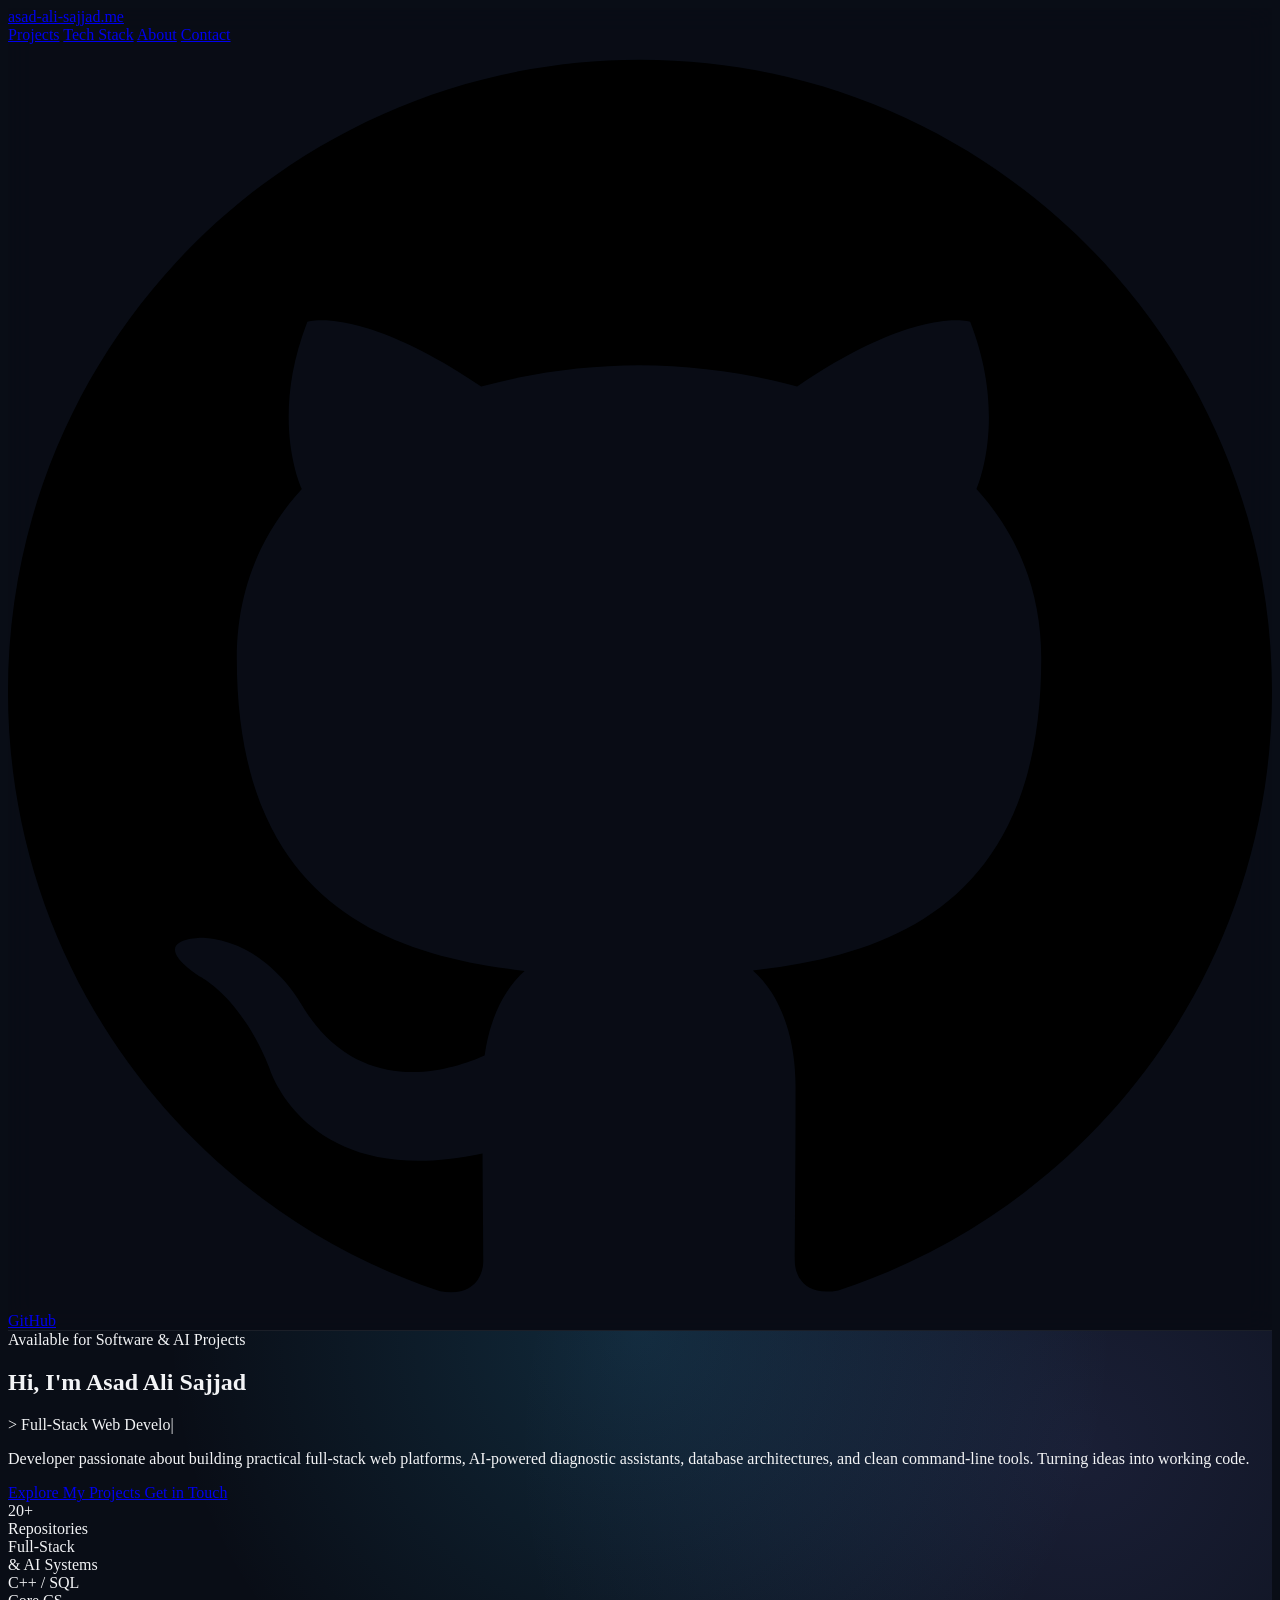
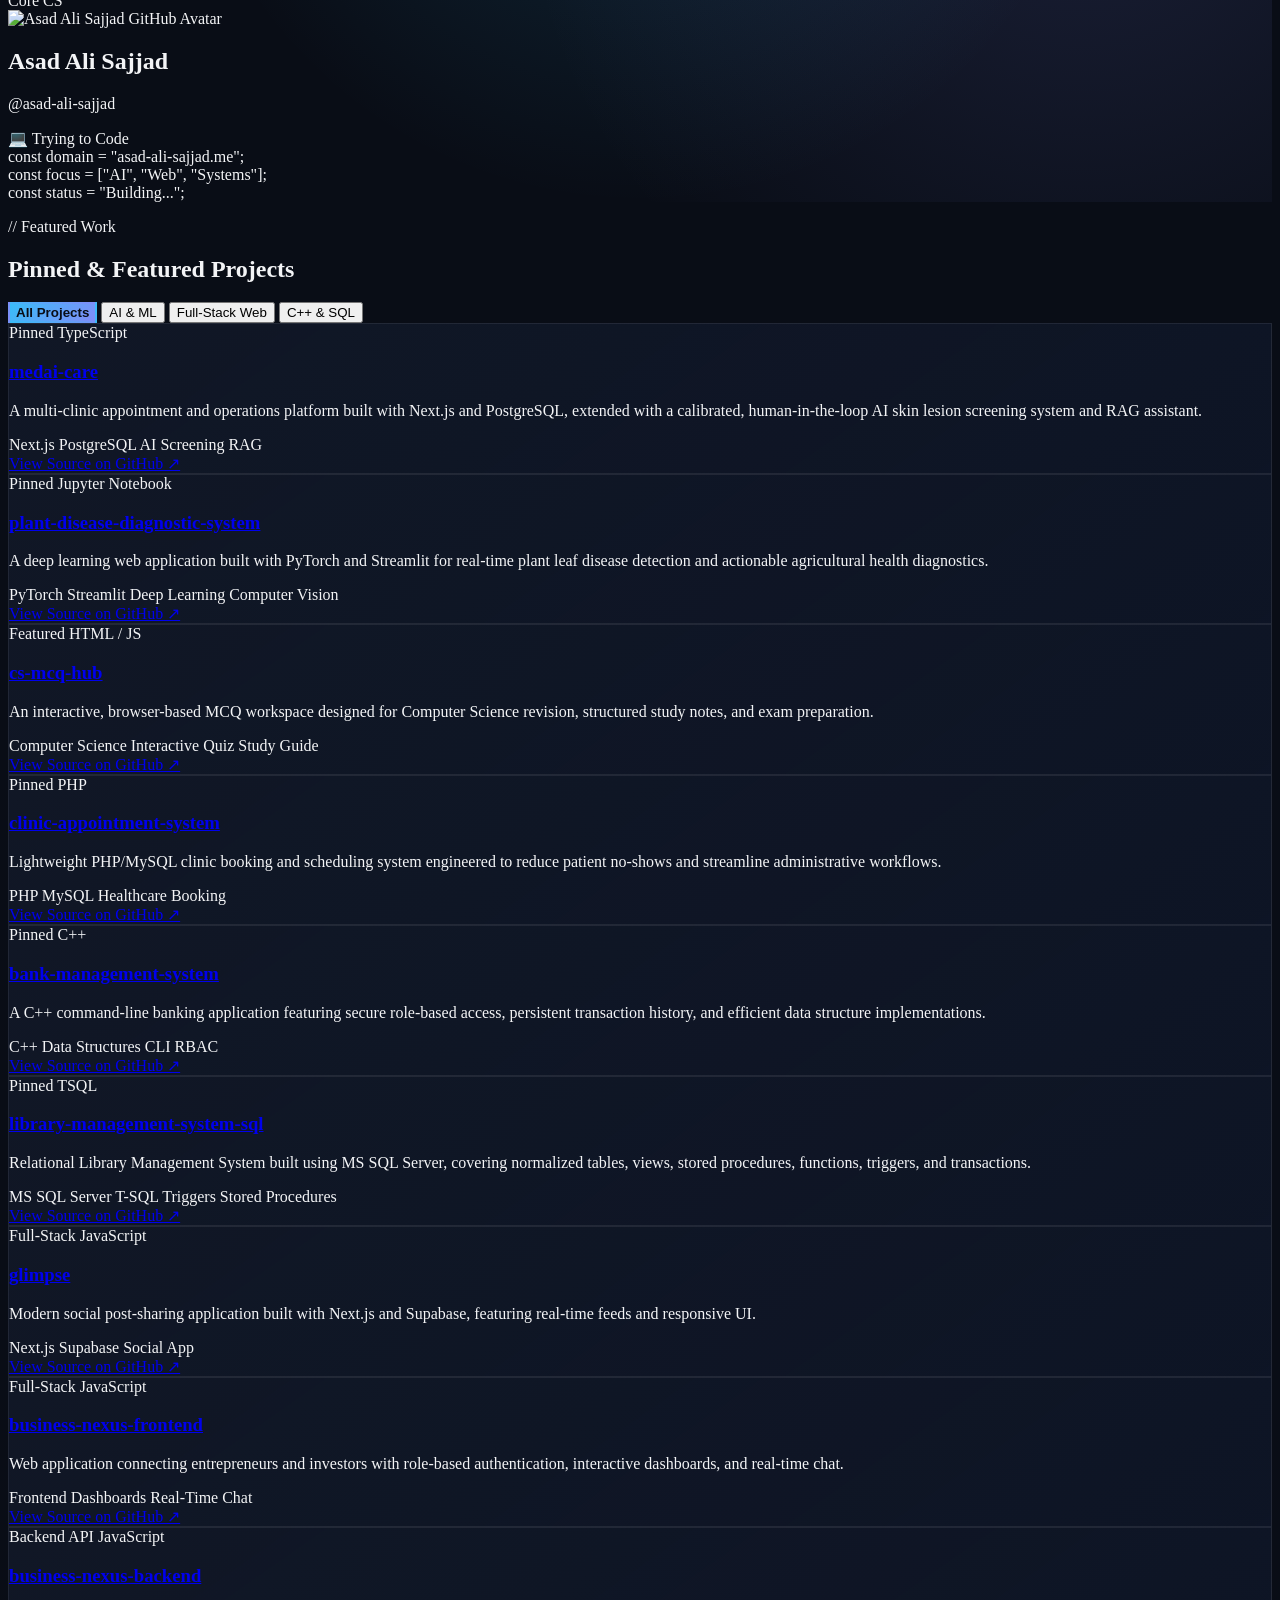
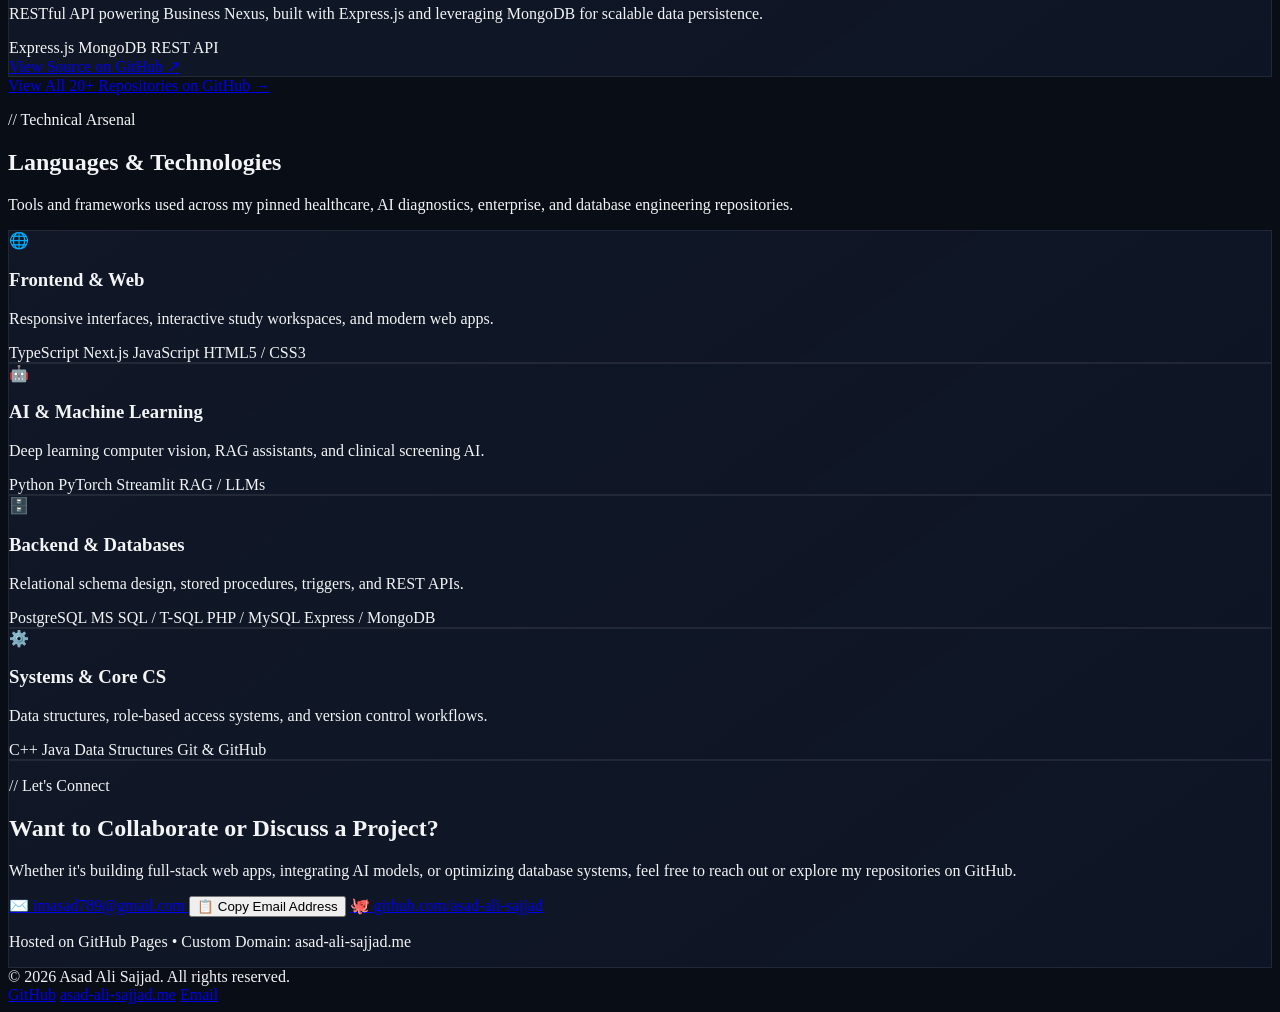
==== index.html @ 8cd46a7a "feat: initial commit upload index.html" ====
<!DOCTYPE html>
<html lang="en" class="scroll-smooth">
<head>
  <meta charset="UTF-8" />
  <meta name="viewport" content="width=device-width, initial-scale=1.0" />
  <title>Asad Ali Sajjad | Software & AI Developer</title>
  <meta name="description" content="Portfolio of Asad Ali Sajjad — Full-Stack Web, AI/ML, and Systems Developer." />
  <script src="https://cdn.tailwindcss.com"></script>
  <link rel="preconnect" href="https://fonts.googleapis.com" />
  <link rel="preconnect" href="https://fonts.gstatic.com" crossorigin />
  <link href="https://fonts.googleapis.com/css2?family=Inter:wght@300;400;500;600;700;800&family=JetBrains+Mono:wght@400;500;600&display=swap" rel="stylesheet" />
  <script>
    tailwind.config = {
      theme: {
        extend: {
          fontFamily: {
            sans: ['Inter', 'sans-serif'],
            mono: ['JetBrains Mono', 'monospace'],
          },
          colors: {
            dark: '#090d16',
            card: '#111827',
            border: '#1f2937',
            accent: '#38bdf8',
            accent2: '#818cf8',
          }
        }
      }
    };
  </script>
  <style>
    body {
      background-color: #090d16;
      color: #f3f4f6;
      overflow-x: hidden;
    }
    .glass-nav {
      background: rgba(9, 13, 22, 0.78);
      backdrop-filter: blur(14px);
      -webkit-backdrop-filter: blur(14px);
      border-bottom: 1px solid rgba(255, 255, 255, 0.08);
    }
    .hero-glow {
      background: radial-gradient(circle at 50% 0%, rgba(56, 189, 248, 0.16), transparent 60%),
                  radial-gradient(circle at 85% 25%, rgba(129, 140, 248, 0.14), transparent 50%);
    }
    .project-card {
      background: linear-gradient(145deg, rgba(17, 24, 39, 0.92), rgba(15, 23, 42, 0.75));
      border: 1px solid rgba(255, 255, 255, 0.08);
      transition: transform 0.28s ease, border-color 0.28s ease, box-shadow 0.28s ease;
    }
    .project-card:hover {
      transform: translateY(-6px);
      border-color: rgba(56, 189, 248, 0.45);
      box-shadow: 0 20px 35px -15px rgba(56, 189, 248, 0.18);
    }
    .filter-btn.active {
      background: linear-gradient(135deg, #38bdf8, #818cf8);
      color: #090d16;
      font-weight: 600;
      border-color: transparent;
    }
    .cursor-blink {
      animation: blink 1s step-end infinite;
    }
    @keyframes blink {
      50% { opacity: 0; }
    }
  </style>
</head>
<body class="antialiased selection:bg-sky-400 selection:text-slate-950">

  <!-- Navigation -->
  <header class="fixed top-0 inset-x-0 z-50 glass-nav">
    <div class="max-w-6xl mx-auto px-5 h-16 flex items-center justify-between">
      <a href="#" class="font-mono text-lg font-bold tracking-tight text-white flex items-center gap-2">
        <span class="w-2.5 h-2.5 rounded-full bg-sky-400 animate-pulse"></span>
        <span>asad-ali-sajjad<span class="text-sky-400">.me</span></span>
      </a>

      <nav class="hidden md:flex items-center gap-7 text-sm font-medium text-slate-300">
        <a href="#projects" class="hover:text-sky-400 transition">Projects</a>
        <a href="#skills" class="hover:text-sky-400 transition">Tech Stack</a>
        <a href="#about" class="hover:text-sky-400 transition">About</a>
        <a href="#contact" class="hover:text-sky-400 transition">Contact</a>
      </nav>

      <div class="flex items-center gap-3">
        <a href="https://github.com/asad-ali-sajjad" target="_blank" rel="noopener noreferrer"
           class="px-4 py-2 rounded-lg text-xs sm:text-sm font-semibold bg-slate-800 hover:bg-slate-700 text-white border border-slate-700 transition flex items-center gap-2">
          <svg class="w-4 h-4 fill-current" viewBox="0 0 24 24"><path d="M12 .297c-6.63 0-12 5.373-12 12 0 5.303 3.438 9.8 8.205 11.385.6.113.82-.258.82-.577 0-.285-.01-1.04-.015-2.04-3.338.724-4.042-1.61-4.042-1.61C4.422 18.07 3.633 17.7 3.633 17.7c-1.087-.744.084-.729.084-.729 1.205.084 1.838 1.236 1.838 1.236 1.07 1.835 2.809 1.305 3.495.998.108-.776.417-1.305.76-1.605-2.665-.3-5.466-1.332-5.466-5.93 0-1.31.465-2.38 1.235-3.22-.135-.303-.54-1.523.105-3.176 0 0 1.005-.322 3.3 1.23.96-.267 1.98-.399 3-.405 1.02.006 2.04.138 3 .405 2.28-1.552 3.285-1.23 3.285-1.23.645 1.653.24 2.873.12 3.176.765.84 1.23 1.91 1.23 3.22 0 4.61-2.805 5.625-5.475 5.92.42.36.81 1.096.81 2.22 0 1.606-.015 2.896-.015 3.286 0 .315.21.69.825.57C20.565 22.092 24 17.592 24 12.297c0-6.627-5.373-12-12-12"/></svg>
          <span>GitHub</span>
        </a>
      </div>
    </div>
  </header>

  <!-- Hero Section -->
  <section class="relative pt-32 pb-20 md:pt-40 md:pb-28 hero-glow">
    <div class="max-w-6xl mx-auto px-5">
      <div class="flex flex-col-reverse md:flex-row items-center justify-between gap-12">
        <div class="flex-1 text-center md:text-left">
          <div class="inline-flex items-center gap-2 px-3.5 py-1.5 rounded-full bg-sky-500/10 border border-sky-400/25 text-sky-300 font-mono text-xs mb-6">
            <span class="w-2 h-2 rounded-full bg-emerald-400"></span>
            Available for Software & AI Projects
          </div>

          <h1 class="text-4xl sm:text-5xl lg:text-6xl font-extrabold tracking-tight text-white leading-tight mb-4">
            Hi, I'm <span class="bg-gradient-to-r from-sky-400 via-indigo-400 to-purple-400 bg-clip-text text-transparent">Asad Ali Sajjad</span>
          </h1>

          <div class="font-mono text-lg sm:text-xl text-slate-300 mb-6 h-8">
            <span class="text-sky-400">&gt;</span> <span id="typed-role"></span><span class="cursor-blink text-sky-400">|</span>
          </div>

          <p class="text-slate-400 text-base sm:text-lg max-w-2xl mx-auto md:mx-0 leading-relaxed mb-8">
            Developer passionate about building practical full-stack web platforms, AI-powered diagnostic assistants, database architectures, and clean command-line tools. Turning ideas into working code.
          </p>

          <div class="flex flex-wrap items-center justify-center md:justify-start gap-4">
            <a href="#projects"
               class="px-6 py-3 rounded-xl font-semibold text-sm bg-gradient-to-r from-sky-400 to-indigo-500 text-slate-950 hover:opacity-95 transition shadow-lg shadow-sky-500/20">
              Explore My Projects
            </a>
            <a href="#contact"
               class="px-6 py-3 rounded-xl font-semibold text-sm bg-slate-900 hover:bg-slate-800 text-white border border-slate-700 transition">
              Get in Touch
            </a>
          </div>

          <!-- Quick Stats -->
          <div class="grid grid-cols-3 gap-4 max-w-md mx-auto md:mx-0 mt-10 pt-8 border-t border-slate-800/80">
            <div>
              <div class="text-2xl font-bold text-white">20+</div>
              <div class="text-xs text-slate-400 font-mono">Repositories</div>
            </div>
            <div>
              <div class="text-2xl font-bold text-sky-400">Full-Stack</div>
              <div class="text-xs text-slate-400 font-mono">& AI Systems</div>
            </div>
            <div>
              <div class="text-2xl font-bold text-indigo-400">C++ / SQL</div>
              <div class="text-xs text-slate-400 font-mono">Core CS</div>
            </div>
          </div>
        </div>

        <!-- Profile Card / Avatar -->
        <div class="relative group">
          <div class="absolute -inset-1 bg-gradient-to-r from-sky-400 to-indigo-500 rounded-3xl blur opacity-30 group-hover:opacity-55 transition duration-500"></div>
          <div class="relative bg-slate-900 border border-slate-800 p-6 rounded-3xl w-72 sm:w-80 shadow-2xl">
            <img
              src="https://github.com/asad-ali-sajjad.png"
              alt="Asad Ali Sajjad GitHub Avatar"
              class="w-32 h-32 rounded-2xl mx-auto object-cover border-2 border-sky-400/40 shadow-lg mb-4"
            />
            <div class="text-center">
              <h2 class="text-lg font-bold text-white">Asad Ali Sajjad</h2>
              <p class="font-mono text-xs text-sky-400 mb-3">@asad-ali-sajjad</p>
              <span class="inline-block px-3 py-1 rounded-full bg-slate-800 text-slate-300 text-xs mb-4">
                💻 Trying to Code
              </span>
              <div class="text-left bg-slate-950/90 rounded-xl p-3 font-mono text-xs text-slate-400 border border-slate-800/80 space-y-1">
                <div><span class="text-emerald-400">const</span> domain = <span class="text-amber-300">"asad-ali-sajjad.me"</span>;</div>
                <div><span class="text-emerald-400">const</span> focus = [<span class="text-sky-300">"AI"</span>, <span class="text-sky-300">"Web"</span>, <span class="text-sky-300">"Systems"</span>];</div>
                <div><span class="text-emerald-400">const</span> status = <span class="text-purple-300">"Building..."</span>;</div>
              </div>
            </div>
          </div>
        </div>
      </div>
    </div>
  </section>

  <!-- Projects Section -->
  <section id="projects" class="py-20 border-t border-slate-800/70">
    <div class="max-w-6xl mx-auto px-5">
      <div class="flex flex-col md:flex-row md:items-end justify-between mb-10 gap-6">
        <div>
          <p class="font-mono text-xs uppercase tracking-widest text-sky-400 mb-2">// Featured Work</p>
          <h2 class="text-3xl sm:text-4xl font-bold text-white">Pinned & Featured Projects</h2>
        </div>

        <!-- Interactive Category Filter -->
        <div class="flex flex-wrap gap-2" id="filter-container">
          <button data-filter="all" class="filter-btn active px-4 py-2 rounded-lg text-xs font-mono border border-slate-700 text-slate-300 hover:border-sky-400 transition">
            All Projects
          </button>
          <button data-filter="ai" class="filter-btn px-4 py-2 rounded-lg text-xs font-mono border border-slate-700 text-slate-300 hover:border-sky-400 transition">
            AI & ML
          </button>
          <button data-filter="web" class="filter-btn px-4 py-2 rounded-lg text-xs font-mono border border-slate-700 text-slate-300 hover:border-sky-400 transition">
            Full-Stack Web
          </button>
          <button data-filter="systems" class="filter-btn px-4 py-2 rounded-lg text-xs font-mono border border-slate-700 text-slate-300 hover:border-sky-400 transition">
            C++ & SQL
          </button>
        </div>
      </div>

      <!-- Projects Grid -->
      <div id="projects-grid" class="grid grid-cols-1 md:grid-cols-2 lg:grid-cols-3 gap-6">
        <!-- Cards injected by JavaScript for clean interactivity -->
      </div>

      <div class="text-center mt-12">
        <a href="https://github.com/asad-ali-sajjad?tab=repositories" target="_blank" rel="noopener noreferrer"
           class="inline-flex items-center gap-2 px-6 py-3 rounded-xl font-mono text-sm bg-slate-900 hover:bg-slate-800 text-sky-400 border border-slate-700 transition">
          <span>View All 20+ Repositories on GitHub</span>
          <span>&rarr;</span>
        </a>
      </div>
    </div>
  </section>

  <!-- Tech Stack Section -->
  <section id="skills" class="py-20 border-t border-slate-800/70 bg-slate-950/50">
    <div class="max-w-6xl mx-auto px-5">
      <div class="text-center max-w-2xl mx-auto mb-14">
        <p class="font-mono text-xs uppercase tracking-widest text-sky-400 mb-2">// Technical Arsenal</p>
        <h2 class="text-3xl sm:text-4xl font-bold text-white mb-3">Languages & Technologies</h2>
        <p class="text-slate-400 text-sm sm:text-base">
          Tools and frameworks used across my pinned healthcare, AI diagnostics, enterprise, and database engineering repositories.
        </p>
      </div>

      <div class="grid grid-cols-1 sm:grid-cols-2 lg:grid-cols-4 gap-6">
        <div class="project-card p-6 rounded-2xl">
          <div class="text-2xl mb-3">🌐</div>
          <h3 class="font-bold text-white mb-2">Frontend & Web</h3>
          <p class="text-xs text-slate-400 mb-4">Responsive interfaces, interactive study workspaces, and modern web apps.</p>
          <div class="flex flex-wrap gap-2 font-mono text-xs">
            <span class="px-2.5 py-1 rounded bg-sky-500/10 text-sky-300 border border-sky-500/20">TypeScript</span>
            <span class="px-2.5 py-1 rounded bg-sky-500/10 text-sky-300 border border-sky-500/20">Next.js</span>
            <span class="px-2.5 py-1 rounded bg-sky-500/10 text-sky-300 border border-sky-500/20">JavaScript</span>
            <span class="px-2.5 py-1 rounded bg-sky-500/10 text-sky-300 border border-sky-500/20">HTML5 / CSS3</span>
          </div>
        </div>

        <div class="project-card p-6 rounded-2xl">
          <div class="text-2xl mb-3">🤖</div>
          <h3 class="font-bold text-white mb-2">AI & Machine Learning</h3>
          <p class="text-xs text-slate-400 mb-4">Deep learning computer vision, RAG assistants, and clinical screening AI.</p>
          <div class="flex flex-wrap gap-2 font-mono text-xs">
            <span class="px-2.5 py-1 rounded bg-indigo-500/10 text-indigo-300 border border-indigo-500/20">Python</span>
            <span class="px-2.5 py-1 rounded bg-indigo-500/10 text-indigo-300 border border-indigo-500/20">PyTorch</span>
            <span class="px-2.5 py-1 rounded bg-indigo-500/10 text-indigo-300 border border-indigo-500/20">Streamlit</span>
            <span class="px-2.5 py-1 rounded bg-indigo-500/10 text-indigo-300 border border-indigo-500/20">RAG / LLMs</span>
          </div>
        </div>

        <div class="project-card p-6 rounded-2xl">
          <div class="text-2xl mb-3">🗄️</div>
          <h3 class="font-bold text-white mb-2">Backend & Databases</h3>
          <p class="text-xs text-slate-400 mb-4">Relational schema design, stored procedures, triggers, and REST APIs.</p>
          <div class="flex flex-wrap gap-2 font-mono text-xs">
            <span class="px-2.5 py-1 rounded bg-emerald-500/10 text-emerald-300 border border-emerald-500/20">PostgreSQL</span>
            <span class="px-2.5 py-1 rounded bg-emerald-500/10 text-emerald-300 border border-emerald-500/20">MS SQL / T-SQL</span>
            <span class="px-2.5 py-1 rounded bg-emerald-500/10 text-emerald-300 border border-emerald-500/20">PHP / MySQL</span>
            <span class="px-2.5 py-1 rounded bg-emerald-500/10 text-emerald-300 border border-emerald-500/20">Express / MongoDB</span>
          </div>
        </div>

        <div class="project-card p-6 rounded-2xl">
          <div class="text-2xl mb-3">⚙️</div>
          <h3 class="font-bold text-white mb-2">Systems & Core CS</h3>
          <p class="text-xs text-slate-400 mb-4">Data structures, role-based access systems, and version control workflows.</p>
          <div class="flex flex-wrap gap-2 font-mono text-xs">
            <span class="px-2.5 py-1 rounded bg-purple-500/10 text-purple-300 border border-purple-500/20">C++</span>
            <span class="px-2.5 py-1 rounded bg-purple-500/10 text-purple-300 border border-purple-500/20">Java</span>
            <span class="px-2.5 py-1 rounded bg-purple-500/10 text-purple-300 border border-purple-500/20">Data Structures</span>
            <span class="px-2.5 py-1 rounded bg-purple-500/10 text-purple-300 border border-purple-500/20">Git & GitHub</span>
          </div>
        </div>
      </div>
    </div>
  </section>

  <!-- About & Contact Section -->
  <section id="about" class="py-20 border-t border-slate-800/70">
    <div class="max-w-4xl mx-auto px-5">
      <div class="project-card rounded-3xl p-8 sm:p-12 text-center" id="contact">
        <p class="font-mono text-xs uppercase tracking-widest text-sky-400 mb-3">// Let's Connect</p>
        <h2 class="text-3xl sm:text-4xl font-bold text-white mb-4">Want to Collaborate or Discuss a Project?</h2>
        <p class="text-slate-400 max-w-xl mx-auto mb-8 leading-relaxed">
          Whether it's building full-stack web apps, integrating AI models, or optimizing database systems, feel free to reach out or explore my repositories on GitHub.
        </p>

        <div class="flex flex-col sm:flex-row items-center justify-center gap-4 mb-8">
          <a href="mailto:imasad789@gmail.com"
             class="w-full sm:w-auto px-6 py-3.5 rounded-xl font-semibold text-sm bg-gradient-to-r from-sky-400 to-indigo-500 text-slate-950 hover:opacity-95 transition">
            ✉️ imasad789@gmail.com
          </a>
          <button onclick="copyEmail()"
                  id="copy-btn"
                  class="w-full sm:w-auto px-6 py-3.5 rounded-xl font-mono text-sm bg-slate-800 hover:bg-slate-700 text-white border border-slate-700 transition">
            📋 Copy Email Address
          </button>
          <a href="https://github.com/asad-ali-sajjad" target="_blank" rel="noopener noreferrer"
             class="w-full sm:w-auto px-6 py-3.5 rounded-xl font-semibold text-sm bg-slate-900 hover:bg-slate-800 text-slate-200 border border-slate-700 transition">
            🐙 github.com/asad-ali-sajjad
          </a>
        </div>

        <p class="font-mono text-xs text-slate-500">
          Hosted on GitHub Pages &bull; Custom Domain: asad-ali-sajjad.me
        </p>
      </div>
    </div>
  </section>

  <!-- Footer -->
  <footer class="py-8 border-t border-slate-800/70 text-center text-xs text-slate-500 font-mono">
    <div class="max-w-6xl mx-auto px-5 flex flex-col sm:flex-row items-center justify-between gap-4">
      <div>&copy; 2026 Asad Ali Sajjad. All rights reserved.</div>
      <div class="flex items-center gap-5">
        <a href="https://github.com/asad-ali-sajjad" target="_blank" rel="noopener noreferrer" class="hover:text-sky-400 transition">GitHub</a>
        <a href="https://asad-ali-sajjad.me" class="hover:text-sky-400 transition">asad-ali-sajjad.me</a>
        <a href="mailto:imasad789@gmail.com" class="hover:text-sky-400 transition">Email</a>
      </div>
    </div>
  </footer>

  <!-- Interactive Portfolio Data & Scripts -->
  <script>
    const projects = [
      {
        title: "medai-care",
        badge: "Pinned",
        category: "ai",
        language: "TypeScript",
        langColor: "#3178c6",
        description: "A multi-clinic appointment and operations platform built with Next.js and PostgreSQL, extended with a calibrated, human-in-the-loop AI skin lesion screening system and RAG assistant.",
        tags: ["Next.js", "PostgreSQL", "AI Screening", "RAG"],
        repoUrl: "https://github.com/asad-ali-sajjad/medai-care"
      },
      {
        title: "plant-disease-diagnostic-system",
        badge: "Pinned",
        category: "ai",
        language: "Jupyter Notebook",
        langColor: "#da5b0b",
        description: "A deep learning web application built with PyTorch and Streamlit for real-time plant leaf disease detection and actionable agricultural health diagnostics.",
        tags: ["PyTorch", "Streamlit", "Deep Learning", "Computer Vision"],
        repoUrl: "https://github.com/asad-ali-sajjad/plant-disease-diagnostic-system"
      },
      {
        title: "cs-mcq-hub",
        badge: "Featured",
        category: "web",
        language: "HTML / JS",
        langColor: "#e34c26",
        description: "An interactive, browser-based MCQ workspace designed for Computer Science revision, structured study notes, and exam preparation.",
        tags: ["Computer Science", "Interactive Quiz", "Study Guide"],
        repoUrl: "https://github.com/asad-ali-sajjad/cs-mcq-hub"
      },
      {
        title: "clinic-appointment-system",
        badge: "Pinned",
        category: "web",
        language: "PHP",
        langColor: "#4F5D95",
        description: "Lightweight PHP/MySQL clinic booking and scheduling system engineered to reduce patient no-shows and streamline administrative workflows.",
        tags: ["PHP", "MySQL", "Healthcare", "Booking"],
        repoUrl: "https://github.com/asad-ali-sajjad/clinic-appointment-system"
      },
      {
        title: "bank-management-system",
        badge: "Pinned",
        category: "systems",
        language: "C++",
        langColor: "#f34b7d",
        description: "A C++ command-line banking application featuring secure role-based access, persistent transaction history, and efficient data structure implementations.",
        tags: ["C++", "Data Structures", "CLI", "RBAC"],
        repoUrl: "https://github.com/asad-ali-sajjad/bank-management-system"
      },
      {
        title: "library-management-system-sql",
        badge: "Pinned",
        category: "systems",
        language: "TSQL",
        langColor: "#e38c00",
        description: "Relational Library Management System built using MS SQL Server, covering normalized tables, views, stored procedures, functions, triggers, and transactions.",
        tags: ["MS SQL Server", "T-SQL", "Triggers", "Stored Procedures"],
        repoUrl: "https://github.com/asad-ali-sajjad/library-management-system-sql"
      },
      {
        title: "glimpse",
        badge: "Full-Stack",
        category: "web",
        language: "JavaScript",
        langColor: "#f1e05a",
        description: "Modern social post-sharing application built with Next.js and Supabase, featuring real-time feeds and responsive UI.",
        tags: ["Next.js", "Supabase", "Social App"],
        repoUrl: "https://github.com/asad-ali-sajjad/glimpse"
      },
      {
        title: "business-nexus-frontend",
        badge: "Full-Stack",
        category: "web",
        language: "JavaScript",
        langColor: "#f1e05a",
        description: "Web application connecting entrepreneurs and investors with role-based authentication, interactive dashboards, and real-time chat.",
        tags: ["Frontend", "Dashboards", "Real-Time Chat"],
        repoUrl: "https://github.com/asad-ali-sajjad/business-nexus-frontend"
      },
      {
        title: "business-nexus-backend",
        badge: "Backend API",
        category: "web",
        language: "JavaScript",
        langColor: "#f1e05a",
        description: "RESTful API powering Business Nexus, built with Express.js and leveraging MongoDB for scalable data persistence.",
        tags: ["Express.js", "MongoDB", "REST API"],
        repoUrl: "https://github.com/asad-ali-sajjad/business-nexus-backend"
      }
    ];

    const grid = document.getElementById("projects-grid");
    const filterBtns = document.querySelectorAll(".filter-btn");

    function renderProjects(filter = "all") {
      const filtered = filter === "all"
        ? projects
        : projects.filter(p => p.category === filter);

      grid.innerHTML = filtered.map(project => `
        <article class="project-card rounded-2xl p-6 flex flex-col justify-between">
          <div>
            <div class="flex items-center justify-between gap-2 mb-4">
              <span class="px-2.5 py-1 rounded-md text-xs font-mono bg-sky-500/10 text-sky-300 border border-sky-500/20">
                ${project.badge}
              </span>
              <span class="flex items-center gap-1.5 text-xs font-mono text-slate-400">
                <span class="w-2.5 h-2.5 rounded-full" style="background-color: ${project.langColor}"></span>
                ${project.language}
              </span>
            </div>

            <h3 class="text-lg font-bold text-white mb-2 font-mono break-words">
              <a href="${project.repoUrl}" target="_blank" rel="noopener noreferrer" class="hover:text-sky-400 transition">
                ${project.title}
              </a>
            </h3>

            <p class="text-sm text-slate-400 leading-relaxed mb-5">
              ${project.description}
            </p>
          </div>

          <div>
            <div class="flex flex-wrap gap-1.5 mb-5">
              ${project.tags.map(tag => `
                <span class="px-2 py-0.5 rounded bg-slate-800/90 text-slate-300 font-mono text-[11px]">
                  ${tag}
                </span>
              `).join("")}
            </div>

            <a href="${project.repoUrl}" target="_blank" rel="noopener noreferrer"
               class="inline-flex items-center justify-center w-full py-2.5 px-4 rounded-xl text-xs font-mono font-semibold bg-slate-800/80 hover:bg-sky-400 hover:text-slate-950 text-white border border-slate-700 hover:border-sky-400 transition">
              View Source on GitHub &nearr;
            </a>
          </div>
        </article>
      `).join("");
    }

    filterBtns.forEach(btn => {
      btn.addEventListener("click", () => {
        filterBtns.forEach(b => b.classList.remove("active"));
        btn.classList.add("active");
        renderProjects(btn.dataset.filter);
      });
    });

    // Typewriter Effect
    const roles = [
      "Full-Stack Web Developer",
      "AI & Machine Learning Builder",
      "C++ & Database Engineer",
      "Open-Source Problem Solver"
    ];
    let roleIdx = 0;
    let charIdx = 0;
    let isDeleting = false;
    const typedEl = document.getElementById("typed-role");

    function typeLoop() {
      const current = roles[roleIdx];
      typedEl.textContent = isDeleting
        ? current.substring(0, charIdx--)
        : current.substring(0, charIdx++);

      let speed = isDeleting ? 45 : 85;

      if (!isDeleting && charIdx === current.length + 1) {
        isDeleting = true;
        speed = 1600;
      } else if (isDeleting && charIdx === 0) {
        isDeleting = false;
        roleIdx = (roleIdx + 1) % roles.length;
        speed = 350;
      }
      setTimeout(typeLoop, speed);
    }

    // Copy Email Helper
    function copyEmail() {
      navigator.clipboard.writeText("imasad789@gmail.com");
      const btn = document.getElementById("copy-btn");
      btn.textContent = "✅ Email Copied!";
      setTimeout(() => {
        btn.textContent = "📋 Copy Email Address";
      }, 2200);
    }

    renderProjects();
    typeLoop();
  </script>
</body>
</html>
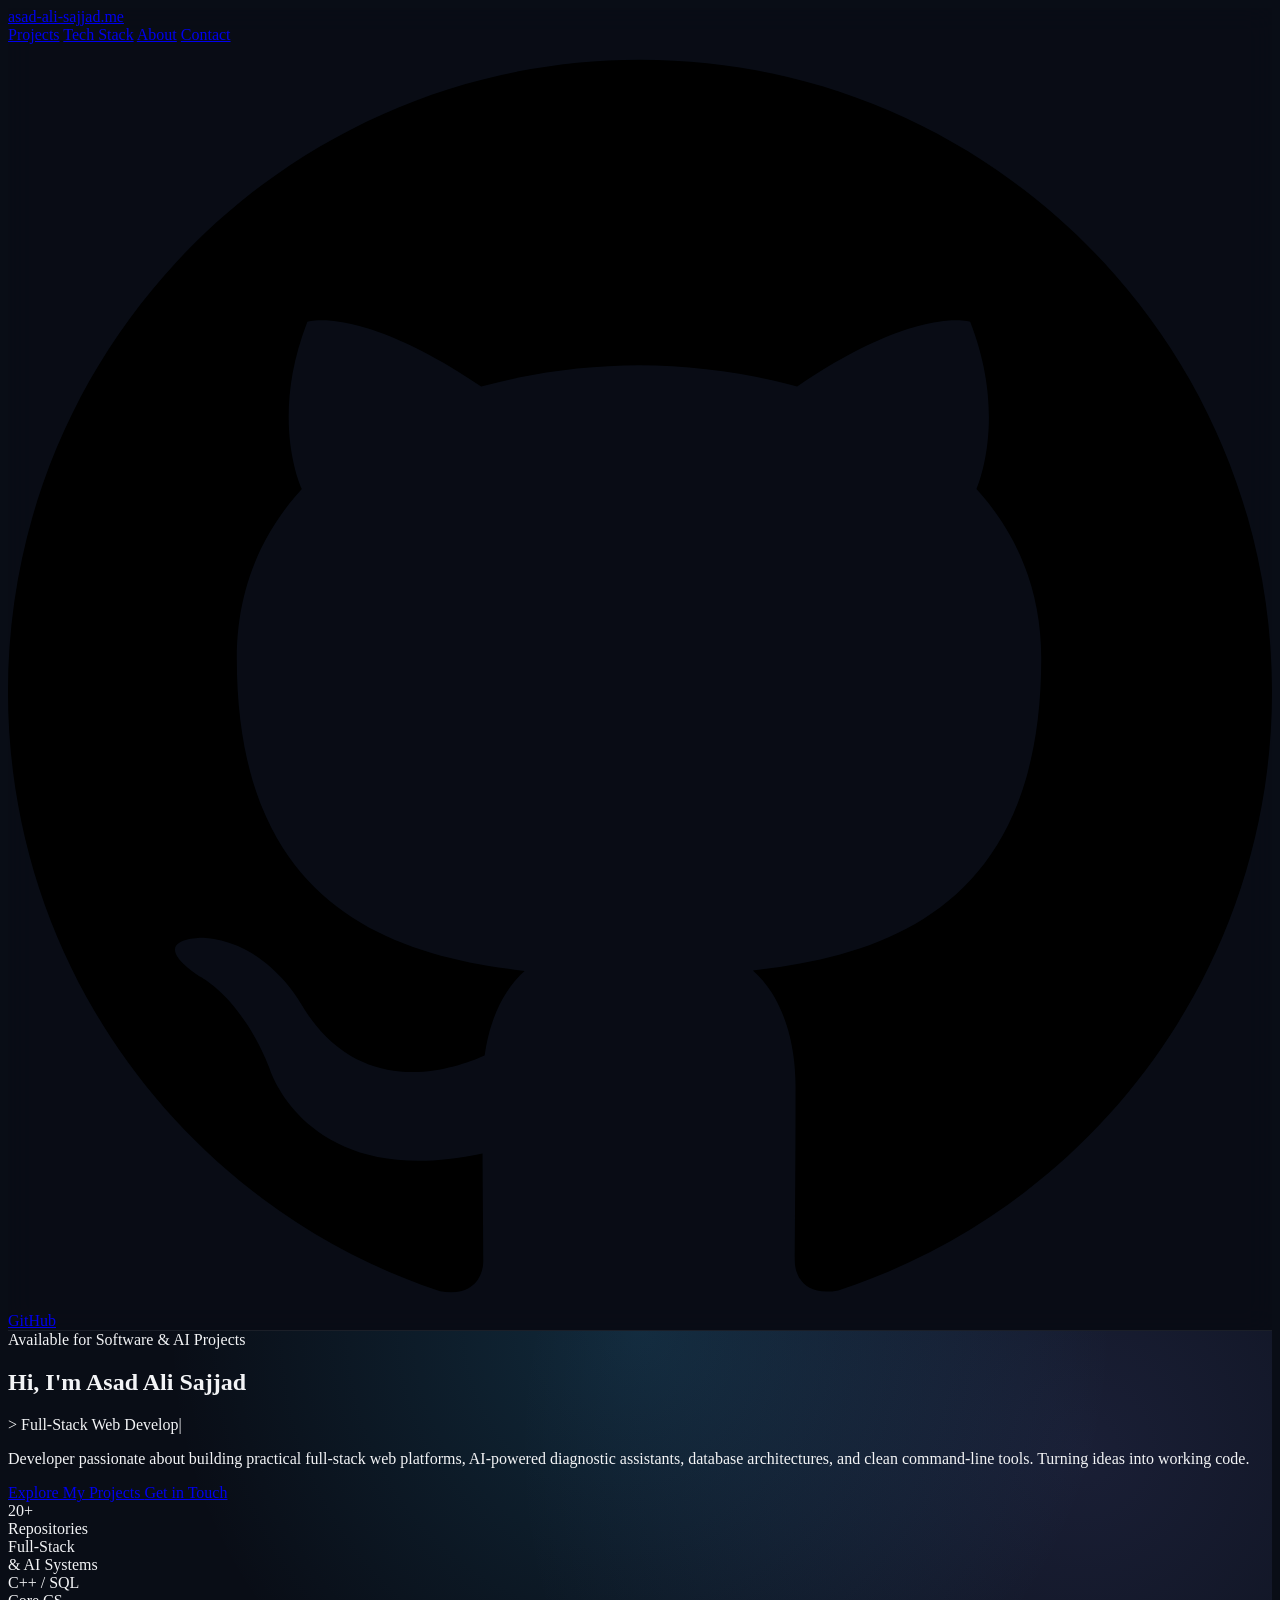
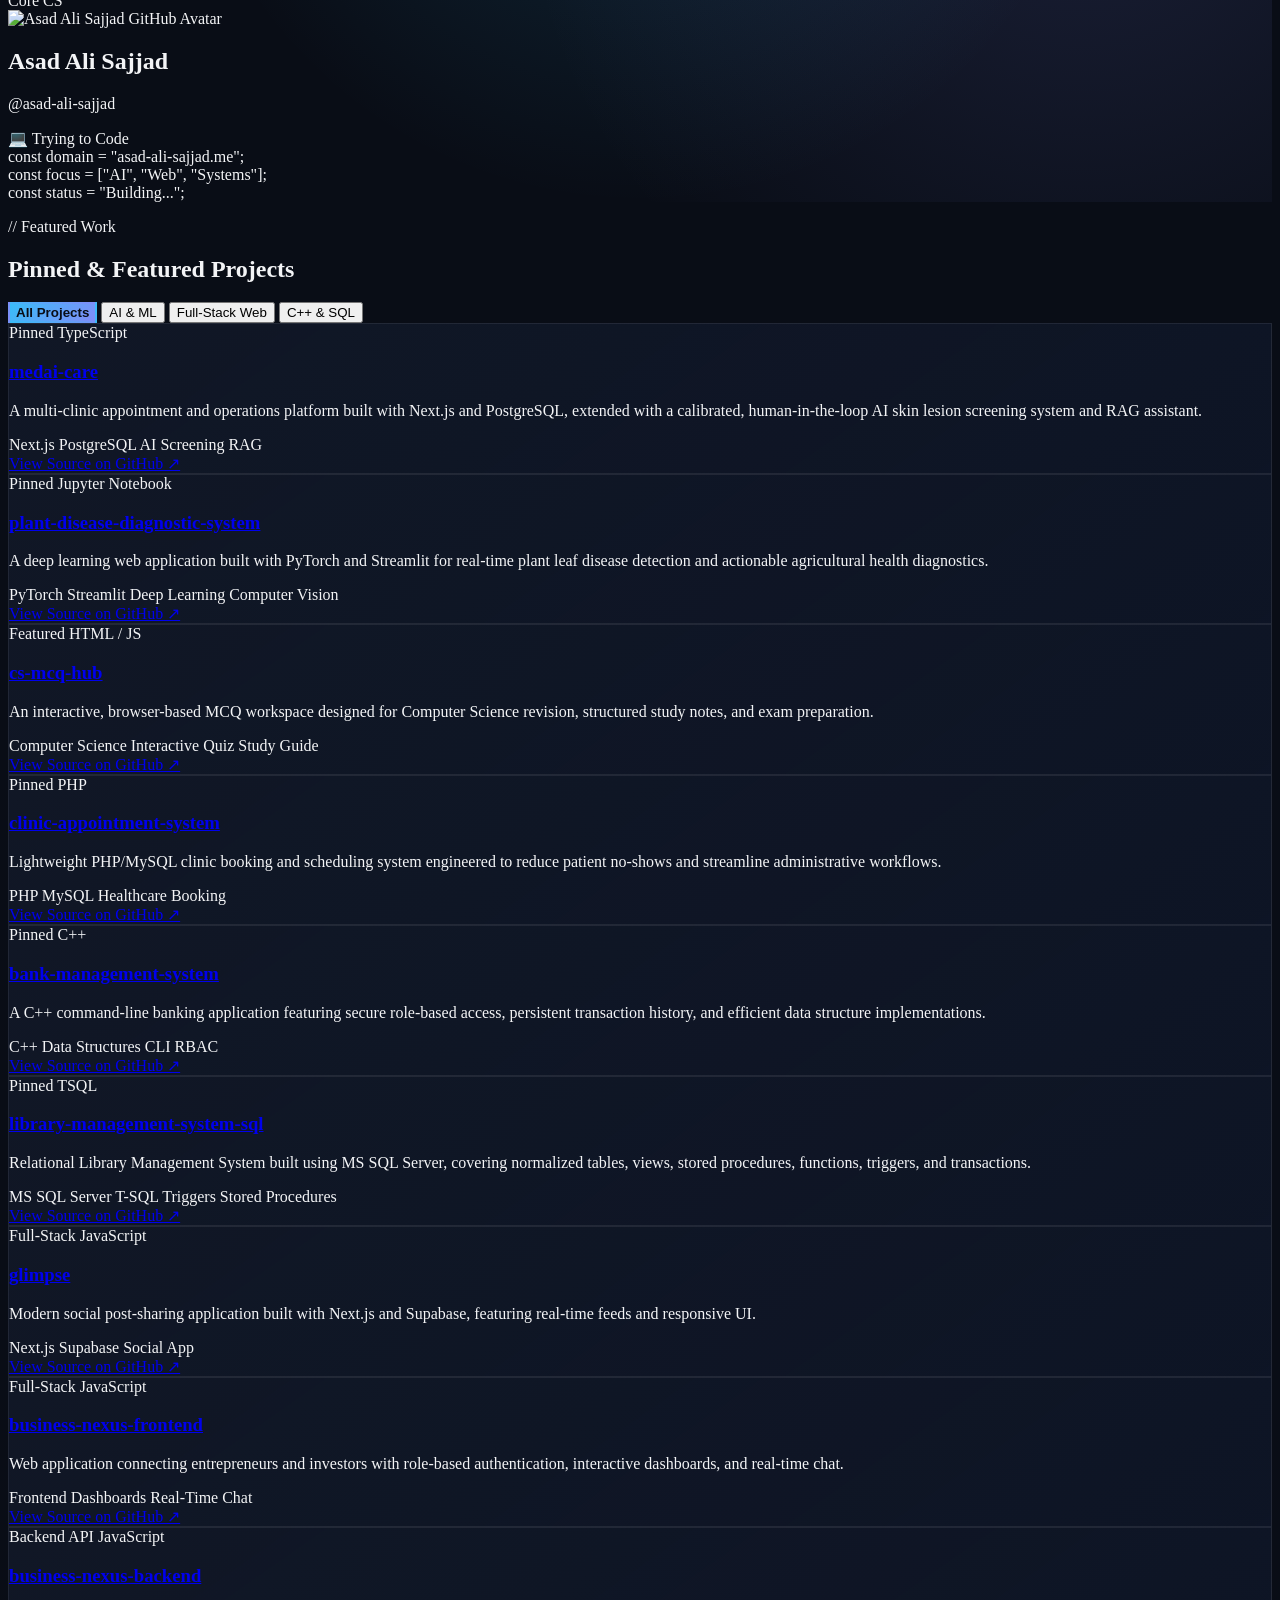
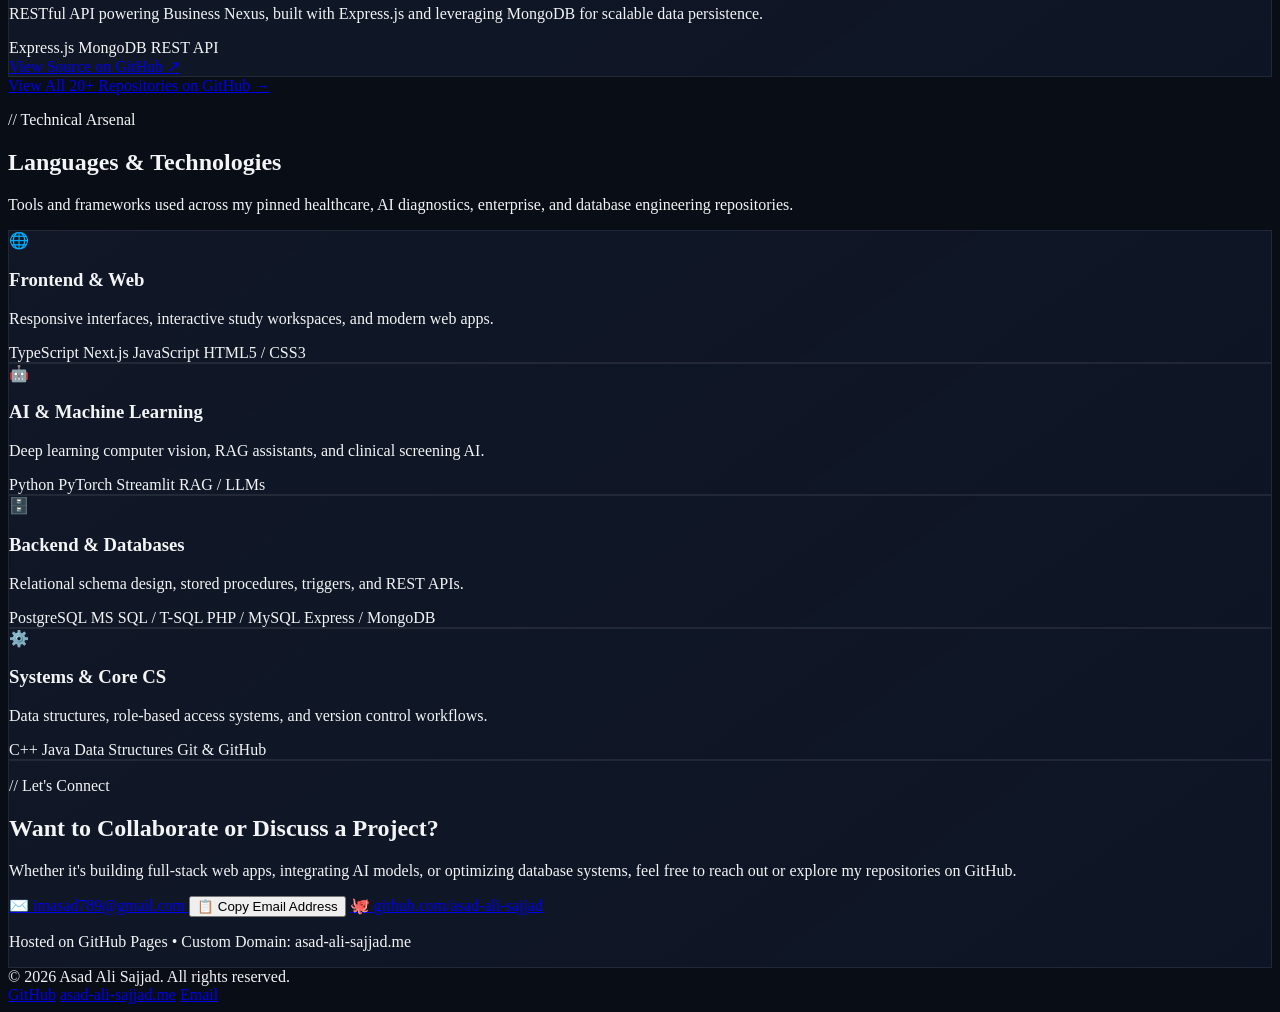
==== commit 42e4de0d: "refactor: modularize portfolio into separate html, css, and js modules" ====
--- a/index.html
+++ b/index.html
@@ -5,68 +5,19 @@
   <meta name="viewport" content="width=device-width, initial-scale=1.0" />
   <title>Asad Ali Sajjad | Software & AI Developer</title>
   <meta name="description" content="Portfolio of Asad Ali Sajjad — Full-Stack Web, AI/ML, and Systems Developer." />
-  <script src="https://cdn.tailwindcss.com"></script>
+
+  <!-- Fonts -->
   <link rel="preconnect" href="https://fonts.googleapis.com" />
   <link rel="preconnect" href="https://fonts.gstatic.com" crossorigin />
   <link href="https://fonts.googleapis.com/css2?family=Inter:wght@300;400;500;600;700;800&family=JetBrains+Mono:wght@400;500;600&display=swap" rel="stylesheet" />
-  <script>
-    tailwind.config = {
-      theme: {
-        extend: {
-          fontFamily: {
-            sans: ['Inter', 'sans-serif'],
-            mono: ['JetBrains Mono', 'monospace'],
-          },
-          colors: {
-            dark: '#090d16',
-            card: '#111827',
-            border: '#1f2937',
-            accent: '#38bdf8',
-            accent2: '#818cf8',
-          }
-        }
-      }
-    };
-  </script>
-  <style>
-    body {
-      background-color: #090d16;
-      color: #f3f4f6;
-      overflow-x: hidden;
-    }
-    .glass-nav {
-      background: rgba(9, 13, 22, 0.78);
-      backdrop-filter: blur(14px);
-      -webkit-backdrop-filter: blur(14px);
-      border-bottom: 1px solid rgba(255, 255, 255, 0.08);
-    }
-    .hero-glow {
-      background: radial-gradient(circle at 50% 0%, rgba(56, 189, 248, 0.16), transparent 60%),
-                  radial-gradient(circle at 85% 25%, rgba(129, 140, 248, 0.14), transparent 50%);
-    }
-    .project-card {
-      background: linear-gradient(145deg, rgba(17, 24, 39, 0.92), rgba(15, 23, 42, 0.75));
-      border: 1px solid rgba(255, 255, 255, 0.08);
-      transition: transform 0.28s ease, border-color 0.28s ease, box-shadow 0.28s ease;
-    }
-    .project-card:hover {
-      transform: translateY(-6px);
-      border-color: rgba(56, 189, 248, 0.45);
-      box-shadow: 0 20px 35px -15px rgba(56, 189, 248, 0.18);
-    }
-    .filter-btn.active {
-      background: linear-gradient(135deg, #38bdf8, #818cf8);
-      color: #090d16;
-      font-weight: 600;
-      border-color: transparent;
-    }
-    .cursor-blink {
-      animation: blink 1s step-end infinite;
-    }
-    @keyframes blink {
-      50% { opacity: 0; }
-    }
-  </style>
+
+  <!-- Tailwind CSS & Custom Config -->
+  <script src="https://cdn.tailwindcss.com"></script>
+  <script src="js/tailwind.config.js"></script>
+
+  <!-- Custom Stylesheets -->
+  <link rel="stylesheet" href="css/base.css" />
+  <link rel="stylesheet" href="css/components.css" />
 </head>
 <body class="antialiased selection:bg-sky-400 selection:text-slate-950">
 
@@ -200,7 +151,7 @@
 
       <!-- Projects Grid -->
       <div id="projects-grid" class="grid grid-cols-1 md:grid-cols-2 lg:grid-cols-3 gap-6">
-        <!-- Cards injected by JavaScript for clean interactivity -->
+        <!-- Cards injected by js/modules/projects.js -->
       </div>
 
       <div class="text-center mt-12">
@@ -291,8 +242,8 @@
              class="w-full sm:w-auto px-6 py-3.5 rounded-xl font-semibold text-sm bg-gradient-to-r from-sky-400 to-indigo-500 text-slate-950 hover:opacity-95 transition">
             ✉️ imasad789@gmail.com
           </a>
-          <button onclick="copyEmail()"
-                  id="copy-btn"
+          <button id="copy-btn"
+                  type="button"
                   class="w-full sm:w-auto px-6 py-3.5 rounded-xl font-mono text-sm bg-slate-800 hover:bg-slate-700 text-white border border-slate-700 transition">
             📋 Copy Email Address
           </button>
@@ -321,202 +272,7 @@
     </div>
   </footer>
 
-  <!-- Interactive Portfolio Data & Scripts -->
-  <script>
-    const projects = [
-      {
-        title: "medai-care",
-        badge: "Pinned",
-        category: "ai",
-        language: "TypeScript",
-        langColor: "#3178c6",
-        description: "A multi-clinic appointment and operations platform built with Next.js and PostgreSQL, extended with a calibrated, human-in-the-loop AI skin lesion screening system and RAG assistant.",
-        tags: ["Next.js", "PostgreSQL", "AI Screening", "RAG"],
-        repoUrl: "https://github.com/asad-ali-sajjad/medai-care"
-      },
-      {
-        title: "plant-disease-diagnostic-system",
-        badge: "Pinned",
-        category: "ai",
-        language: "Jupyter Notebook",
-        langColor: "#da5b0b",
-        description: "A deep learning web application built with PyTorch and Streamlit for real-time plant leaf disease detection and actionable agricultural health diagnostics.",
-        tags: ["PyTorch", "Streamlit", "Deep Learning", "Computer Vision"],
-        repoUrl: "https://github.com/asad-ali-sajjad/plant-disease-diagnostic-system"
-      },
-      {
-        title: "cs-mcq-hub",
-        badge: "Featured",
-        category: "web",
-        language: "HTML / JS",
-        langColor: "#e34c26",
-        description: "An interactive, browser-based MCQ workspace designed for Computer Science revision, structured study notes, and exam preparation.",
-        tags: ["Computer Science", "Interactive Quiz", "Study Guide"],
-        repoUrl: "https://github.com/asad-ali-sajjad/cs-mcq-hub"
-      },
-      {
-        title: "clinic-appointment-system",
-        badge: "Pinned",
-        category: "web",
-        language: "PHP",
-        langColor: "#4F5D95",
-        description: "Lightweight PHP/MySQL clinic booking and scheduling system engineered to reduce patient no-shows and streamline administrative workflows.",
-        tags: ["PHP", "MySQL", "Healthcare", "Booking"],
-        repoUrl: "https://github.com/asad-ali-sajjad/clinic-appointment-system"
-      },
-      {
-        title: "bank-management-system",
-        badge: "Pinned",
-        category: "systems",
-        language: "C++",
-        langColor: "#f34b7d",
-        description: "A C++ command-line banking application featuring secure role-based access, persistent transaction history, and efficient data structure implementations.",
-        tags: ["C++", "Data Structures", "CLI", "RBAC"],
-        repoUrl: "https://github.com/asad-ali-sajjad/bank-management-system"
-      },
-      {
-        title: "library-management-system-sql",
-        badge: "Pinned",
-        category: "systems",
-        language: "TSQL",
-        langColor: "#e38c00",
-        description: "Relational Library Management System built using MS SQL Server, covering normalized tables, views, stored procedures, functions, triggers, and transactions.",
-        tags: ["MS SQL Server", "T-SQL", "Triggers", "Stored Procedures"],
-        repoUrl: "https://github.com/asad-ali-sajjad/library-management-system-sql"
-      },
-      {
-        title: "glimpse",
-        badge: "Full-Stack",
-        category: "web",
-        language: "JavaScript",
-        langColor: "#f1e05a",
-        description: "Modern social post-sharing application built with Next.js and Supabase, featuring real-time feeds and responsive UI.",
-        tags: ["Next.js", "Supabase", "Social App"],
-        repoUrl: "https://github.com/asad-ali-sajjad/glimpse"
-      },
-      {
-        title: "business-nexus-frontend",
-        badge: "Full-Stack",
-        category: "web",
-        language: "JavaScript",
-        langColor: "#f1e05a",
-        description: "Web application connecting entrepreneurs and investors with role-based authentication, interactive dashboards, and real-time chat.",
-        tags: ["Frontend", "Dashboards", "Real-Time Chat"],
-        repoUrl: "https://github.com/asad-ali-sajjad/business-nexus-frontend"
-      },
-      {
-        title: "business-nexus-backend",
-        badge: "Backend API",
-        category: "web",
-        language: "JavaScript",
-        langColor: "#f1e05a",
-        description: "RESTful API powering Business Nexus, built with Express.js and leveraging MongoDB for scalable data persistence.",
-        tags: ["Express.js", "MongoDB", "REST API"],
-        repoUrl: "https://github.com/asad-ali-sajjad/business-nexus-backend"
-      }
-    ];
-
-    const grid = document.getElementById("projects-grid");
-    const filterBtns = document.querySelectorAll(".filter-btn");
-
-    function renderProjects(filter = "all") {
-      const filtered = filter === "all"
-        ? projects
-        : projects.filter(p => p.category === filter);
-
-      grid.innerHTML = filtered.map(project => `
-        <article class="project-card rounded-2xl p-6 flex flex-col justify-between">
-          <div>
-            <div class="flex items-center justify-between gap-2 mb-4">
-              <span class="px-2.5 py-1 rounded-md text-xs font-mono bg-sky-500/10 text-sky-300 border border-sky-500/20">
-                ${project.badge}
-              </span>
-              <span class="flex items-center gap-1.5 text-xs font-mono text-slate-400">
-                <span class="w-2.5 h-2.5 rounded-full" style="background-color: ${project.langColor}"></span>
-                ${project.language}
-              </span>
-            </div>
-
-            <h3 class="text-lg font-bold text-white mb-2 font-mono break-words">
-              <a href="${project.repoUrl}" target="_blank" rel="noopener noreferrer" class="hover:text-sky-400 transition">
-                ${project.title}
-              </a>
-            </h3>
-
-            <p class="text-sm text-slate-400 leading-relaxed mb-5">
-              ${project.description}
-            </p>
-          </div>
-
-          <div>
-            <div class="flex flex-wrap gap-1.5 mb-5">
-              ${project.tags.map(tag => `
-                <span class="px-2 py-0.5 rounded bg-slate-800/90 text-slate-300 font-mono text-[11px]">
-                  ${tag}
-                </span>
-              `).join("")}
-            </div>
-
-            <a href="${project.repoUrl}" target="_blank" rel="noopener noreferrer"
-               class="inline-flex items-center justify-center w-full py-2.5 px-4 rounded-xl text-xs font-mono font-semibold bg-slate-800/80 hover:bg-sky-400 hover:text-slate-950 text-white border border-slate-700 hover:border-sky-400 transition">
-              View Source on GitHub &nearr;
-            </a>
-          </div>
-        </article>
-      `).join("");
-    }
-
-    filterBtns.forEach(btn => {
-      btn.addEventListener("click", () => {
-        filterBtns.forEach(b => b.classList.remove("active"));
-        btn.classList.add("active");
-        renderProjects(btn.dataset.filter);
-      });
-    });
-
-    // Typewriter Effect
-    const roles = [
-      "Full-Stack Web Developer",
-      "AI & Machine Learning Builder",
-      "C++ & Database Engineer",
-      "Open-Source Problem Solver"
-    ];
-    let roleIdx = 0;
-    let charIdx = 0;
-    let isDeleting = false;
-    const typedEl = document.getElementById("typed-role");
-
-    function typeLoop() {
-      const current = roles[roleIdx];
-      typedEl.textContent = isDeleting
-        ? current.substring(0, charIdx--)
-        : current.substring(0, charIdx++);
-
-      let speed = isDeleting ? 45 : 85;
-
-      if (!isDeleting && charIdx === current.length + 1) {
-        isDeleting = true;
-        speed = 1600;
-      } else if (isDeleting && charIdx === 0) {
-        isDeleting = false;
-        roleIdx = (roleIdx + 1) % roles.length;
-        speed = 350;
-      }
-      setTimeout(typeLoop, speed);
-    }
-
-    // Copy Email Helper
-    function copyEmail() {
-      navigator.clipboard.writeText("imasad789@gmail.com");
-      const btn = document.getElementById("copy-btn");
-      btn.textContent = "✅ Email Copied!";
-      setTimeout(() => {
-        btn.textContent = "📋 Copy Email Address";
-      }, 2200);
-    }
-
-    renderProjects();
-    typeLoop();
-  </script>
+  <!-- Modular JavaScript Entry Point -->
+  <script type="module" src="js/main.js"></script>
 </body>
 </html>
--- a/css/base.css
+++ b/css/base.css
@@ -0,0 +1,24 @@
+:root {
+  --bg-dark: #090d16;
+  --bg-card: #111827;
+  --border-subtle: rgba(255, 255, 255, 0.08);
+  --text-primary: #f3f4f6;
+  --accent-primary: #38bdf8;
+  --accent-secondary: #818cf8;
+}
+
+body {
+  background-color: var(--bg-dark);
+  color: var(--text-primary);
+  overflow-x: hidden;
+}
+
+.cursor-blink {
+  animation: blink 1s step-end infinite;
+}
+
+@keyframes blink {
+  50% {
+    opacity: 0;
+  }
+}
--- a/css/components.css
+++ b/css/components.css
@@ -0,0 +1,31 @@
+.glass-nav {
+  background: rgba(9, 13, 22, 0.78);
+  backdrop-filter: blur(14px);
+  -webkit-backdrop-filter: blur(14px);
+  border-bottom: 1px solid var(--border-subtle);
+}
+
+.hero-glow {
+  background:
+    radial-gradient(circle at 50% 0%, rgba(56, 189, 248, 0.16), transparent 60%),
+    radial-gradient(circle at 85% 25%, rgba(129, 140, 248, 0.14), transparent 50%);
+}
+
+.project-card {
+  background: linear-gradient(145deg, rgba(17, 24, 39, 0.92), rgba(15, 23, 42, 0.75));
+  border: 1px solid var(--border-subtle);
+  transition: transform 0.28s ease, border-color 0.28s ease, box-shadow 0.28s ease;
+}
+
+.project-card:hover {
+  transform: translateY(-6px);
+  border-color: rgba(56, 189, 248, 0.45);
+  box-shadow: 0 20px 35px -15px rgba(56, 189, 248, 0.18);
+}
+
+.filter-btn.active {
+  background: linear-gradient(135deg, var(--accent-primary), var(--accent-secondary));
+  color: var(--bg-dark);
+  font-weight: 600;
+  border-color: transparent;
+}
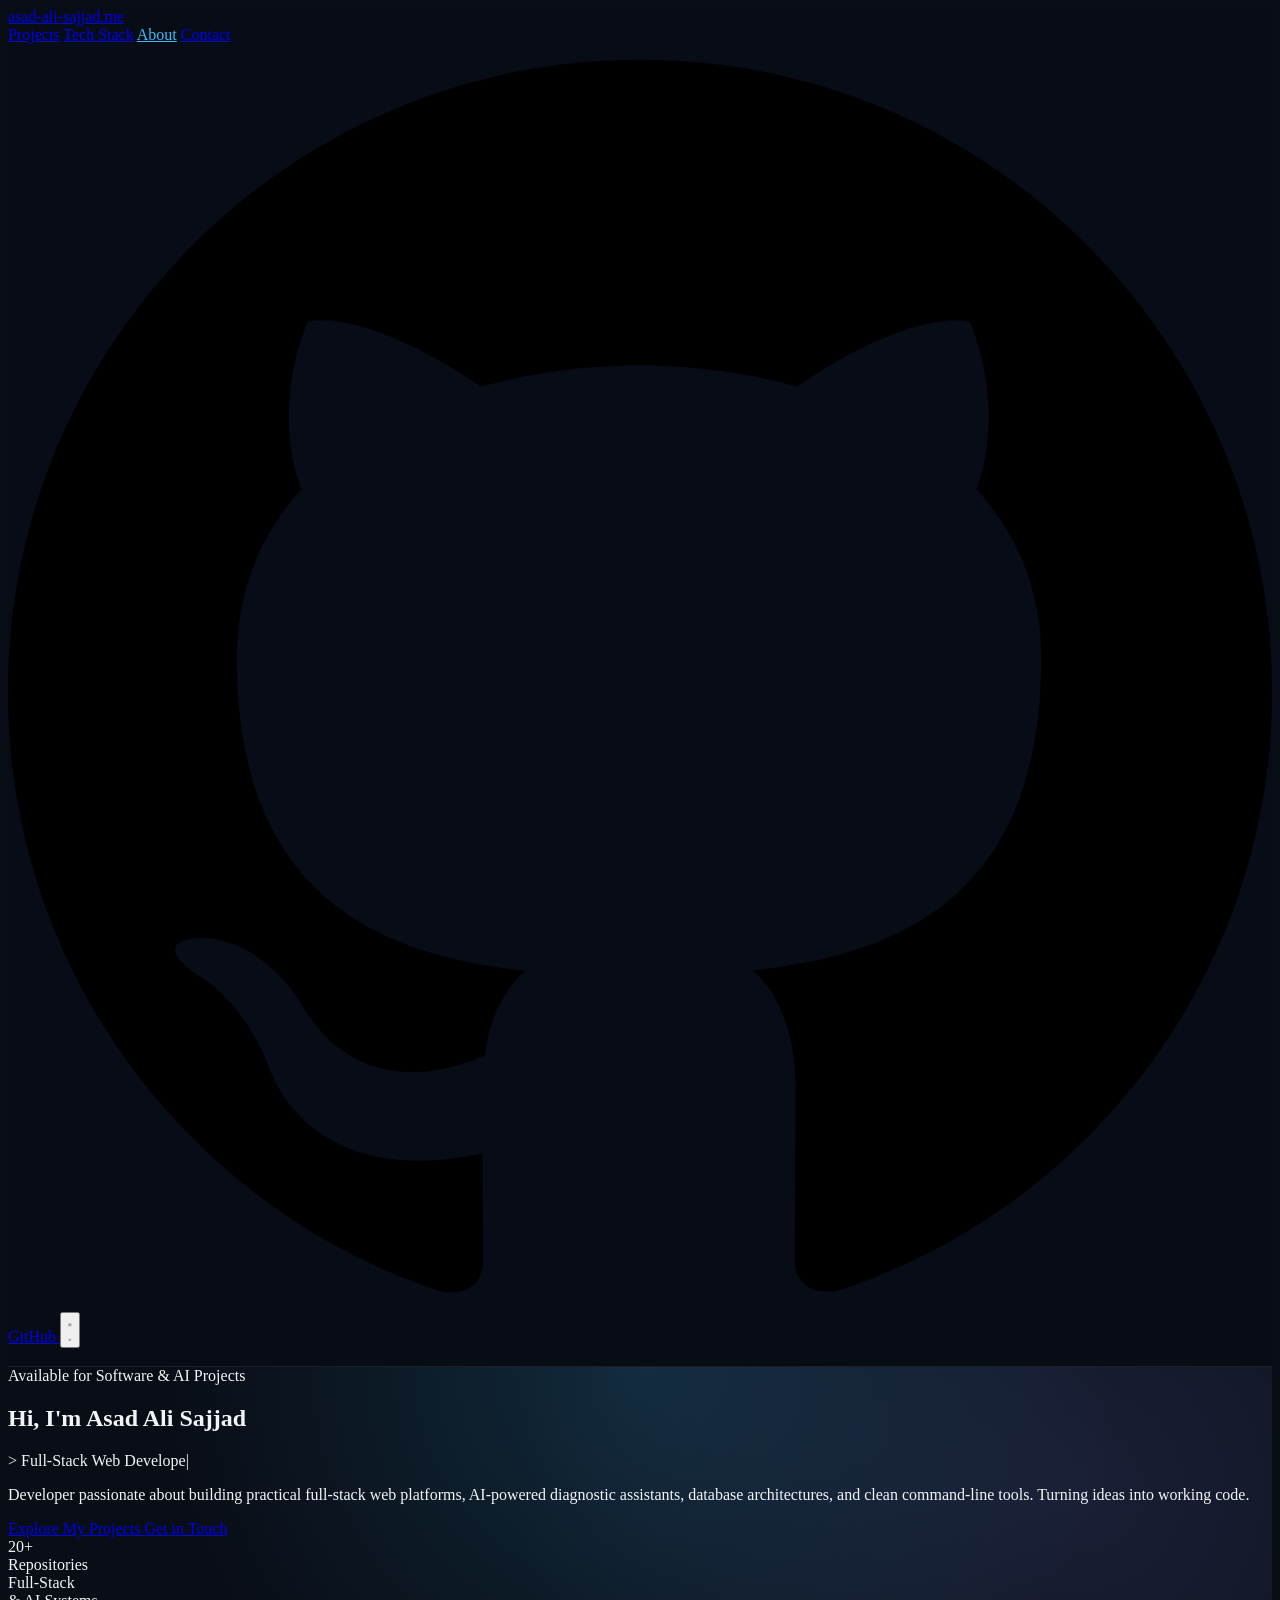
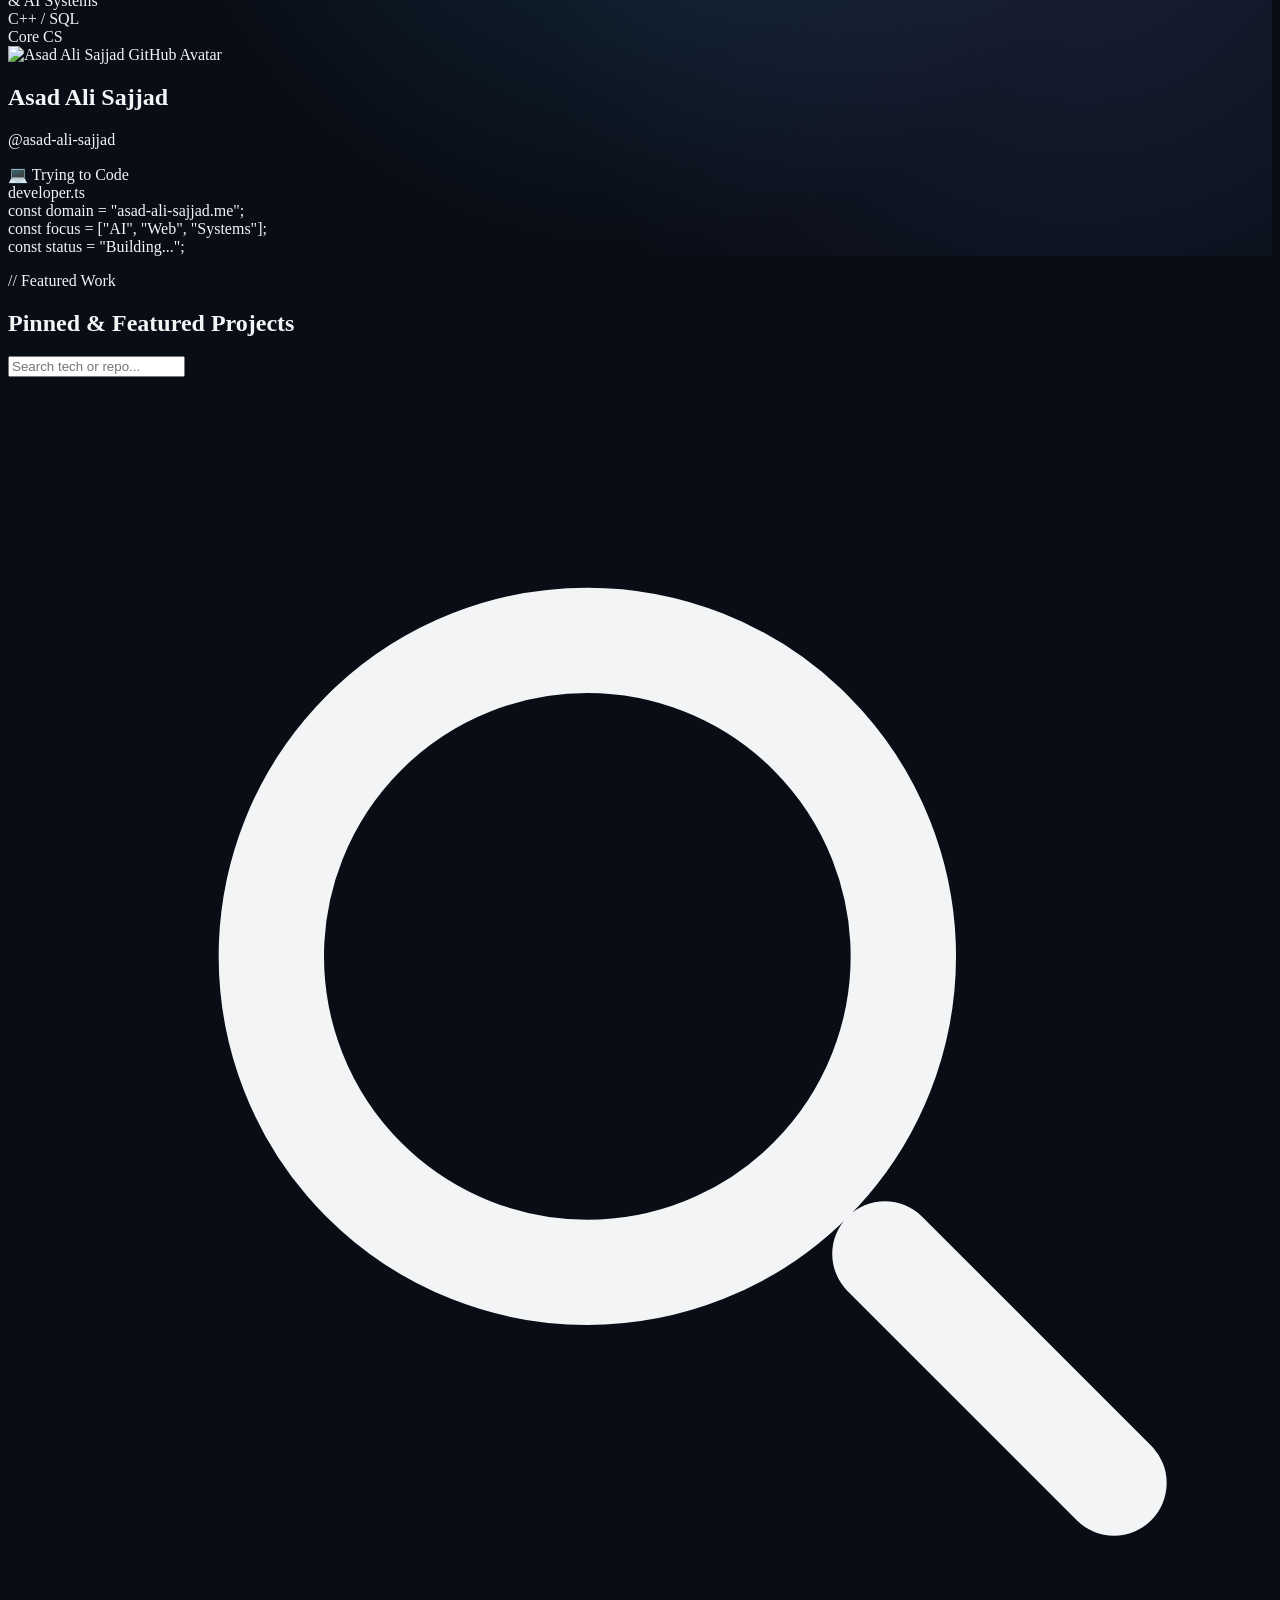
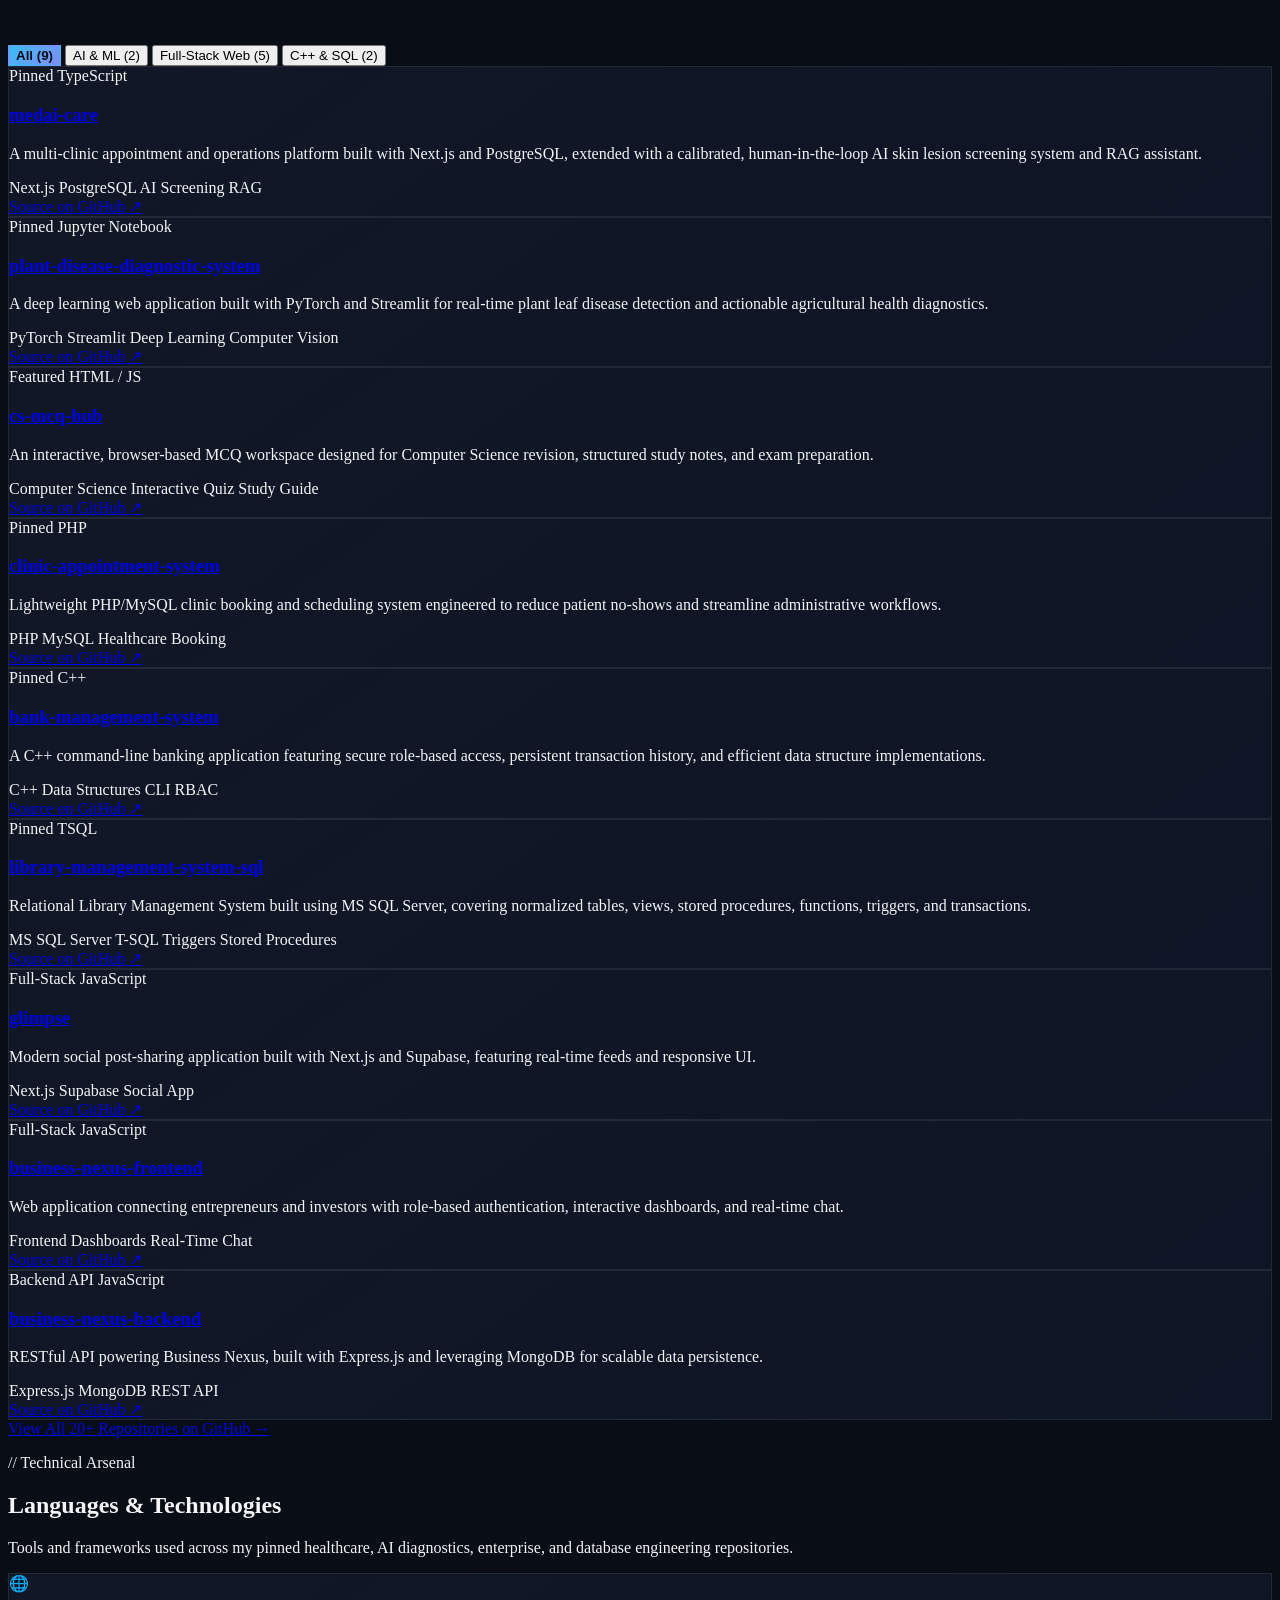
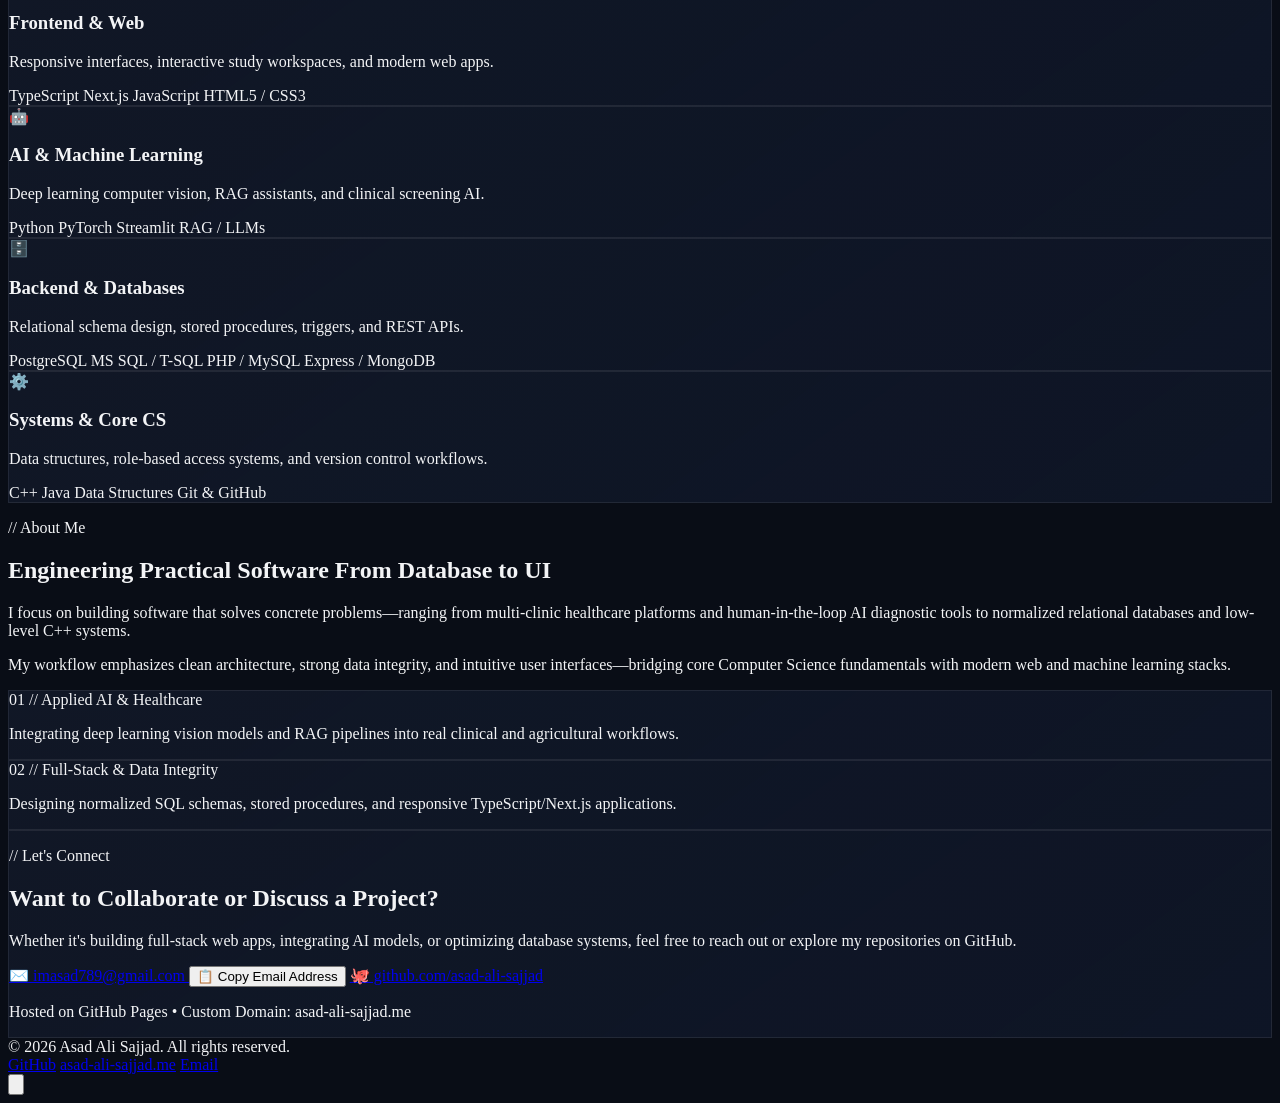
==== commit 1b648291: "feat: add mobile drawer, project search, SEO tags, and scroll polish" ====
--- a/index.html
+++ b/index.html
@@ -4,7 +4,22 @@
   <meta charset="UTF-8" />
   <meta name="viewport" content="width=device-width, initial-scale=1.0" />
   <title>Asad Ali Sajjad | Software & AI Developer</title>
-  <meta name="description" content="Portfolio of Asad Ali Sajjad — Full-Stack Web, AI/ML, and Systems Developer." />
+  <meta name="description" content="Portfolio of Asad Ali Sajjad — Full-Stack Web, AI/ML, and Systems Developer building practical web platforms, clinical AI assistants, and database architectures." />
+  <link rel="canonical" href="https://asad-ali-sajjad.me/" />
+
+  <!-- Inline SVG Favicon -->
+  <link rel="icon" type="image/svg+xml" href="data:image/svg+xml,%3Csvg xmlns='http://www.w3.org/2000/svg' viewBox='0 0 64 64'%3E%3Crect width='64' height='64' rx='16' fill='%23090d16'/%3E%3Ctext x='50%25' y='54%25' dominant-baseline='middle' text-anchor='middle' font-family='monospace' font-weight='bold' font-size='28' fill='%2338bdf8'%3E%26lt;/%26gt;%3C/text%3E%3C/svg%3E" />
+
+  <!-- Open Graph & Social Preview Tags -->
+  <meta property="og:type" content="website" />
+  <meta property="og:url" content="https://asad-ali-sajjad.me/" />
+  <meta property="og:title" content="Asad Ali Sajjad | Software & AI Developer" />
+  <meta property="og:description" content="Full-Stack Web, AI/ML, and Systems Developer. Explore featured projects in Next.js, PyTorch, C++, and SQL." />
+  <meta property="og:image" content="https://github.com/asad-ali-sajjad.png" />
+  <meta name="twitter:card" content="summary" />
+  <meta name="twitter:title" content="Asad Ali Sajjad | Software & AI Developer" />
+  <meta name="twitter:description" content="Full-Stack Web, AI/ML, and Systems Developer." />
+  <meta name="twitter:image" content="https://github.com/asad-ali-sajjad.png" />
 
   <!-- Fonts -->
   <link rel="preconnect" href="https://fonts.googleapis.com" />
@@ -24,35 +39,63 @@
   <!-- Navigation -->
   <header class="fixed top-0 inset-x-0 z-50 glass-nav">
     <div class="max-w-6xl mx-auto px-5 h-16 flex items-center justify-between">
-      <a href="#" class="font-mono text-lg font-bold tracking-tight text-white flex items-center gap-2">
+      <a href="#" class="font-mono text-base sm:text-lg font-bold tracking-tight text-white flex items-center gap-2">
         <span class="w-2.5 h-2.5 rounded-full bg-sky-400 animate-pulse"></span>
         <span>asad-ali-sajjad<span class="text-sky-400">.me</span></span>
       </a>
 
-      <nav class="hidden md:flex items-center gap-7 text-sm font-medium text-slate-300">
-        <a href="#projects" class="hover:text-sky-400 transition">Projects</a>
-        <a href="#skills" class="hover:text-sky-400 transition">Tech Stack</a>
-        <a href="#about" class="hover:text-sky-400 transition">About</a>
-        <a href="#contact" class="hover:text-sky-400 transition">Contact</a>
+      <!-- Desktop Nav -->
+      <nav aria-label="Primary Navigation" class="hidden md:flex items-center gap-7 text-sm font-medium text-slate-300">
+        <a href="#projects" data-nav-link class="nav-link hover:text-sky-400 transition">Projects</a>
+        <a href="#skills" data-nav-link class="nav-link hover:text-sky-400 transition">Tech Stack</a>
+        <a href="#about" data-nav-link class="nav-link hover:text-sky-400 transition">About</a>
+        <a href="#contact" data-nav-link class="nav-link hover:text-sky-400 transition">Contact</a>
       </nav>
 
-      <div class="flex items-center gap-3">
+      <div class="flex items-center gap-2.5">
         <a href="https://github.com/asad-ali-sajjad" target="_blank" rel="noopener noreferrer"
-           class="px-4 py-2 rounded-lg text-xs sm:text-sm font-semibold bg-slate-800 hover:bg-slate-700 text-white border border-slate-700 transition flex items-center gap-2">
-          <svg class="w-4 h-4 fill-current" viewBox="0 0 24 24"><path d="M12 .297c-6.63 0-12 5.373-12 12 0 5.303 3.438 9.8 8.205 11.385.6.113.82-.258.82-.577 0-.285-.01-1.04-.015-2.04-3.338.724-4.042-1.61-4.042-1.61C4.422 18.07 3.633 17.7 3.633 17.7c-1.087-.744.084-.729.084-.729 1.205.084 1.838 1.236 1.838 1.236 1.07 1.835 2.809 1.305 3.495.998.108-.776.417-1.305.76-1.605-2.665-.3-5.466-1.332-5.466-5.93 0-1.31.465-2.38 1.235-3.22-.135-.303-.54-1.523.105-3.176 0 0 1.005-.322 3.3 1.23.96-.267 1.98-.399 3-.405 1.02.006 2.04.138 3 .405 2.28-1.552 3.285-1.23 3.285-1.23.645 1.653.24 2.873.12 3.176.765.84 1.23 1.91 1.23 3.22 0 4.61-2.805 5.625-5.475 5.92.42.36.81 1.096.81 2.22 0 1.606-.015 2.896-.015 3.286 0 .315.21.69.825.57C20.565 22.092 24 17.592 24 12.297c0-6.627-5.373-12-12-12"/></svg>
+           class="px-3.5 py-2 rounded-lg text-xs sm:text-sm font-semibold bg-slate-800/90 hover:bg-slate-700 text-white border border-slate-700 transition flex items-center gap-2">
+          <svg aria-hidden="true" class="w-4 h-4 fill-current" viewBox="0 0 24 24"><path d="M12 .297c-6.63 0-12 5.373-12 12 0 5.303 3.438 9.8 8.205 11.385.6.113.82-.258.82-.577 0-.285-.01-1.04-.015-2.04-3.338.724-4.042-1.61-4.042-1.61C4.422 18.07 3.633 17.7 3.633 17.7c-1.087-.744.084-.729.084-.729 1.205.084 1.838 1.236 1.838 1.236 1.07 1.835 2.809 1.305 3.495.998.108-.776.417-1.305.76-1.605-2.665-.3-5.466-1.332-5.466-5.93 0-1.31.465-2.38 1.235-3.22-.135-.303-.54-1.523.105-3.176 0 0 1.005-.322 3.3 1.23.96-.267 1.98-.399 3-.405 1.02.006 2.04.138 3 .405 2.28-1.552 3.285-1.23 3.285-1.23.645 1.653.24 2.873.12 3.176.765.84 1.23 1.91 1.23 3.22 0 4.61-2.805 5.625-5.475 5.92.42.36.81 1.096.81 2.22 0 1.606-.015 2.896-.015 3.286 0 .315.21.69.825.57C20.565 22.092 24 17.592 24 12.297c0-6.627-5.373-12-12-12"/></svg>
           <span>GitHub</span>
         </a>
-      </div>
+
+        <!-- Mobile Menu Button -->
+        <button id="mobile-menu-btn"
+                type="button"
+                aria-label="Toggle navigation menu"
+                aria-expanded="false"
+                aria-controls="mobile-menu"
+                class="md:hidden p-2 rounded-lg bg-slate-800/90 hover:bg-slate-700 text-slate-200 border border-slate-700 transition">
+          <svg id="menu-icon-open" aria-hidden="true" class="w-5 h-5" fill="none" stroke="currentColor" stroke-width="2" viewBox="0 0 24 24">
+            <path stroke-linecap="round" stroke-linejoin="round" d="M4 6h16M4 12h16M4 18h16" />
+          </svg>
+          <svg id="menu-icon-close" aria-hidden="true" class="w-5 h-5 hidden" fill="none" stroke="currentColor" stroke-width="2" viewBox="0 0 24 24">
+            <path stroke-linecap="round" stroke-linejoin="round" d="M6 18L18 6M6 6l12 12" />
+          </svg>
+        </button>
+      </div>
+    </div>
+
+    <!-- Mobile Navigation Drawer -->
+    <div id="mobile-menu" class="hidden md:hidden mobile-drawer border-t border-slate-800/90 px-5 py-4">
+      <nav aria-label="Mobile Navigation" class="flex flex-col gap-3 text-sm font-medium text-slate-300">
+        <a href="#projects" data-mobile-link class="py-2 px-3 rounded-lg hover:bg-slate-800/70 hover:text-sky-400 transition">Projects</a>
+        <a href="#skills" data-mobile-link class="py-2 px-3 rounded-lg hover:bg-slate-800/70 hover:text-sky-400 transition">Tech Stack</a>
+        <a href="#about" data-mobile-link class="py-2 px-3 rounded-lg hover:bg-slate-800/70 hover:text-sky-400 transition">About</a>
+        <a href="#contact" data-mobile-link class="py-2 px-3 rounded-lg hover:bg-slate-800/70 hover:text-sky-400 transition">Contact</a>
+      </nav>
     </div>
   </header>
 
   <!-- Hero Section -->
-  <section class="relative pt-32 pb-20 md:pt-40 md:pb-28 hero-glow">
-    <div class="max-w-6xl mx-auto px-5">
+  <section class="relative pt-32 pb-20 md:pt-40 md:pb-28 hero-glow overflow-hidden">
+    <div class="bg-grid absolute inset-0 pointer-events-none" aria-hidden="true"></div>
+
+    <div class="relative max-w-6xl mx-auto px-5">
       <div class="flex flex-col-reverse md:flex-row items-center justify-between gap-12">
         <div class="flex-1 text-center md:text-left">
           <div class="inline-flex items-center gap-2 px-3.5 py-1.5 rounded-full bg-sky-500/10 border border-sky-400/25 text-sky-300 font-mono text-xs mb-6">
-            <span class="w-2 h-2 rounded-full bg-emerald-400"></span>
+            <span class="w-2 h-2 rounded-full bg-emerald-400 animate-ping"></span>
             Available for Software & AI Projects
           </div>
 
@@ -60,8 +103,8 @@
             Hi, I'm <span class="bg-gradient-to-r from-sky-400 via-indigo-400 to-purple-400 bg-clip-text text-transparent">Asad Ali Sajjad</span>
           </h1>
 
-          <div class="font-mono text-lg sm:text-xl text-slate-300 mb-6 h-8">
-            <span class="text-sky-400">&gt;</span> <span id="typed-role"></span><span class="cursor-blink text-sky-400">|</span>
+          <div class="font-mono text-lg sm:text-xl text-slate-300 mb-6 h-8" aria-live="polite">
+            <span class="text-sky-400">&gt;</span> <span id="typed-role">Full-Stack Web Developer</span><span class="cursor-blink text-sky-400" aria-hidden="true">|</span>
           </div>
 
           <p class="text-slate-400 text-base sm:text-lg max-w-2xl mx-auto md:mx-0 leading-relaxed mb-8">
@@ -99,11 +142,11 @@
         <!-- Profile Card / Avatar -->
         <div class="relative group">
           <div class="absolute -inset-1 bg-gradient-to-r from-sky-400 to-indigo-500 rounded-3xl blur opacity-30 group-hover:opacity-55 transition duration-500"></div>
-          <div class="relative bg-slate-900 border border-slate-800 p-6 rounded-3xl w-72 sm:w-80 shadow-2xl">
+          <div class="relative bg-slate-900/95 border border-slate-800 p-6 rounded-3xl w-72 sm:w-80 shadow-2xl">
             <img
               src="https://github.com/asad-ali-sajjad.png"
               alt="Asad Ali Sajjad GitHub Avatar"
-              class="w-32 h-32 rounded-2xl mx-auto object-cover border-2 border-sky-400/40 shadow-lg mb-4"
+              class="w-28 h-28 rounded-2xl mx-auto object-cover border-2 border-sky-400/40 shadow-lg mb-4"
             />
             <div class="text-center">
               <h2 class="text-lg font-bold text-white">Asad Ali Sajjad</h2>
@@ -111,10 +154,22 @@
               <span class="inline-block px-3 py-1 rounded-full bg-slate-800 text-slate-300 text-xs mb-4">
                 💻 Trying to Code
               </span>
-              <div class="text-left bg-slate-950/90 rounded-xl p-3 font-mono text-xs text-slate-400 border border-slate-800/80 space-y-1">
-                <div><span class="text-emerald-400">const</span> domain = <span class="text-amber-300">"asad-ali-sajjad.me"</span>;</div>
-                <div><span class="text-emerald-400">const</span> focus = [<span class="text-sky-300">"AI"</span>, <span class="text-sky-300">"Web"</span>, <span class="text-sky-300">"Systems"</span>];</div>
-                <div><span class="text-emerald-400">const</span> status = <span class="text-purple-300">"Building..."</span>;</div>
+
+              <!-- IDE-Style Code Snippet -->
+              <div class="text-left bg-slate-950/95 rounded-xl overflow-hidden border border-slate-800/90">
+                <div class="flex items-center justify-between px-3 py-1.5 bg-slate-900/90 border-b border-slate-800/80">
+                  <div class="flex items-center gap-1.5">
+                    <span class="w-2 h-2 rounded-full bg-rose-500/80"></span>
+                    <span class="w-2 h-2 rounded-full bg-amber-400/80"></span>
+                    <span class="w-2 h-2 rounded-full bg-emerald-500/80"></span>
+                  </div>
+                  <span class="font-mono text-[10px] text-slate-500">developer.ts</span>
+                </div>
+                <div class="p-3 font-mono text-xs text-slate-400 space-y-1">
+                  <div><span class="text-emerald-400">const</span> domain = <span class="text-amber-300">"asad-ali-sajjad.me"</span>;</div>
+                  <div><span class="text-emerald-400">const</span> focus = [<span class="text-sky-300">"AI"</span>, <span class="text-sky-300">"Web"</span>, <span class="text-sky-300">"Systems"</span>];</div>
+                  <div><span class="text-emerald-400">const</span> status = <span class="text-purple-300">"Building..."</span>;</div>
+                </div>
               </div>
             </div>
           </div>
@@ -126,26 +181,41 @@
   <!-- Projects Section -->
   <section id="projects" class="py-20 border-t border-slate-800/70">
     <div class="max-w-6xl mx-auto px-5">
-      <div class="flex flex-col md:flex-row md:items-end justify-between mb-10 gap-6">
+      <div class="flex flex-col lg:flex-row lg:items-end justify-between mb-8 gap-6">
         <div>
           <p class="font-mono text-xs uppercase tracking-widest text-sky-400 mb-2">// Featured Work</p>
           <h2 class="text-3xl sm:text-4xl font-bold text-white">Pinned & Featured Projects</h2>
         </div>
 
-        <!-- Interactive Category Filter -->
-        <div class="flex flex-wrap gap-2" id="filter-container">
-          <button data-filter="all" class="filter-btn active px-4 py-2 rounded-lg text-xs font-mono border border-slate-700 text-slate-300 hover:border-sky-400 transition">
-            All Projects
-          </button>
-          <button data-filter="ai" class="filter-btn px-4 py-2 rounded-lg text-xs font-mono border border-slate-700 text-slate-300 hover:border-sky-400 transition">
-            AI & ML
-          </button>
-          <button data-filter="web" class="filter-btn px-4 py-2 rounded-lg text-xs font-mono border border-slate-700 text-slate-300 hover:border-sky-400 transition">
-            Full-Stack Web
-          </button>
-          <button data-filter="systems" class="filter-btn px-4 py-2 rounded-lg text-xs font-mono border border-slate-700 text-slate-300 hover:border-sky-400 transition">
-            C++ & SQL
-          </button>
+        <!-- Search & Interactive Category Filter -->
+        <div class="flex flex-col sm:flex-row items-stretch sm:items-center gap-3">
+          <div class="relative">
+            <input
+              id="project-search"
+              type="search"
+              placeholder="Search tech or repo..."
+              aria-label="Search projects by name or technology"
+              class="w-full sm:w-56 pl-9 pr-3 py-2 rounded-lg text-xs font-mono bg-slate-900 border border-slate-700 text-slate-200 placeholder-slate-500 focus:outline-none focus:border-sky-400 transition"
+            />
+            <svg aria-hidden="true" class="w-4 h-4 text-slate-500 absolute left-3 top-1/2 -translate-y-1/2" fill="none" stroke="currentColor" stroke-width="2" viewBox="0 0 24 24">
+              <path stroke-linecap="round" stroke-linejoin="round" d="M21 21l-4.35-4.35M17 11a6 6 0 11-12 0 6 6 0 0112 0z" />
+            </svg>
+          </div>
+
+          <div class="flex flex-wrap gap-2" id="filter-container" role="group" aria-label="Filter projects by category">
+            <button data-filter="all" aria-pressed="true" class="filter-btn active px-3.5 py-2 rounded-lg text-xs font-mono border border-slate-700 text-slate-300 hover:border-sky-400 transition">
+              All
+            </button>
+            <button data-filter="ai" aria-pressed="false" class="filter-btn px-3.5 py-2 rounded-lg text-xs font-mono border border-slate-700 text-slate-300 hover:border-sky-400 transition">
+              AI & ML
+            </button>
+            <button data-filter="web" aria-pressed="false" class="filter-btn px-3.5 py-2 rounded-lg text-xs font-mono border border-slate-700 text-slate-300 hover:border-sky-400 transition">
+              Full-Stack Web
+            </button>
+            <button data-filter="systems" aria-pressed="false" class="filter-btn px-3.5 py-2 rounded-lg text-xs font-mono border border-slate-700 text-slate-300 hover:border-sky-400 transition">
+              C++ & SQL
+            </button>
+          </div>
         </div>
       </div>
 
@@ -167,7 +237,7 @@
   <!-- Tech Stack Section -->
   <section id="skills" class="py-20 border-t border-slate-800/70 bg-slate-950/50">
     <div class="max-w-6xl mx-auto px-5">
-      <div class="text-center max-w-2xl mx-auto mb-14">
+      <div class="text-center max-w-2xl mx-auto mb-14 reveal">
         <p class="font-mono text-xs uppercase tracking-widest text-sky-400 mb-2">// Technical Arsenal</p>
         <h2 class="text-3xl sm:text-4xl font-bold text-white mb-3">Languages & Technologies</h2>
         <p class="text-slate-400 text-sm sm:text-base">
@@ -176,7 +246,7 @@
       </div>
 
       <div class="grid grid-cols-1 sm:grid-cols-2 lg:grid-cols-4 gap-6">
-        <div class="project-card p-6 rounded-2xl">
+        <div class="project-card p-6 rounded-2xl reveal">
           <div class="text-2xl mb-3">🌐</div>
           <h3 class="font-bold text-white mb-2">Frontend & Web</h3>
           <p class="text-xs text-slate-400 mb-4">Responsive interfaces, interactive study workspaces, and modern web apps.</p>
@@ -188,7 +258,7 @@
           </div>
         </div>
 
-        <div class="project-card p-6 rounded-2xl">
+        <div class="project-card p-6 rounded-2xl reveal">
           <div class="text-2xl mb-3">🤖</div>
           <h3 class="font-bold text-white mb-2">AI & Machine Learning</h3>
           <p class="text-xs text-slate-400 mb-4">Deep learning computer vision, RAG assistants, and clinical screening AI.</p>
@@ -200,7 +270,7 @@
           </div>
         </div>
 
-        <div class="project-card p-6 rounded-2xl">
+        <div class="project-card p-6 rounded-2xl reveal">
           <div class="text-2xl mb-3">🗄️</div>
           <h3 class="font-bold text-white mb-2">Backend & Databases</h3>
           <p class="text-xs text-slate-400 mb-4">Relational schema design, stored procedures, triggers, and REST APIs.</p>
@@ -212,7 +282,7 @@
           </div>
         </div>
 
-        <div class="project-card p-6 rounded-2xl">
+        <div class="project-card p-6 rounded-2xl reveal">
           <div class="text-2xl mb-3">⚙️</div>
           <h3 class="font-bold text-white mb-2">Systems & Core CS</h3>
           <p class="text-xs text-slate-400 mb-4">Data structures, role-based access systems, and version control workflows.</p>
@@ -227,10 +297,39 @@
     </div>
   </section>
 
-  <!-- About & Contact Section -->
+  <!-- About Section -->
   <section id="about" class="py-20 border-t border-slate-800/70">
-    <div class="max-w-4xl mx-auto px-5">
-      <div class="project-card rounded-3xl p-8 sm:p-12 text-center" id="contact">
+    <div class="max-w-6xl mx-auto px-5">
+      <div class="grid grid-cols-1 lg:grid-cols-12 gap-8 items-center reveal">
+        <div class="lg:col-span-7">
+          <p class="font-mono text-xs uppercase tracking-widest text-sky-400 mb-2">// About Me</p>
+          <h2 class="text-3xl sm:text-4xl font-bold text-white mb-4">Engineering Practical Software From Database to UI</h2>
+          <p class="text-slate-400 leading-relaxed mb-4">
+            I focus on building software that solves concrete problems—ranging from multi-clinic healthcare platforms and human-in-the-loop AI diagnostic tools to normalized relational databases and low-level C++ systems.
+          </p>
+          <p class="text-slate-400 leading-relaxed">
+            My workflow emphasizes clean architecture, strong data integrity, and intuitive user interfaces—bridging core Computer Science fundamentals with modern web and machine learning stacks.
+          </p>
+        </div>
+
+        <div class="lg:col-span-5 grid grid-cols-1 sm:grid-cols-2 lg:grid-cols-1 gap-4">
+          <div class="project-card p-5 rounded-2xl">
+            <div class="font-mono text-xs text-sky-400 mb-1">01 // Applied AI & Healthcare</div>
+            <p class="text-sm text-slate-300">Integrating deep learning vision models and RAG pipelines into real clinical and agricultural workflows.</p>
+          </div>
+          <div class="project-card p-5 rounded-2xl">
+            <div class="font-mono text-xs text-indigo-400 mb-1">02 // Full-Stack & Data Integrity</div>
+            <p class="text-sm text-slate-300">Designing normalized SQL schemas, stored procedures, and responsive TypeScript/Next.js applications.</p>
+          </div>
+        </div>
+      </div>
+    </div>
+  </section>
+
+  <!-- Contact Section -->
+  <section id="contact" class="py-20 border-t border-slate-800/70 bg-slate-950/40">
+    <div class="max-w-4xl mx-auto px-5 reveal">
+      <div class="project-card rounded-3xl p-8 sm:p-12 text-center">
         <p class="font-mono text-xs uppercase tracking-widest text-sky-400 mb-3">// Let's Connect</p>
         <h2 class="text-3xl sm:text-4xl font-bold text-white mb-4">Want to Collaborate or Discuss a Project?</h2>
         <p class="text-slate-400 max-w-xl mx-auto mb-8 leading-relaxed">
@@ -263,7 +362,7 @@
   <!-- Footer -->
   <footer class="py-8 border-t border-slate-800/70 text-center text-xs text-slate-500 font-mono">
     <div class="max-w-6xl mx-auto px-5 flex flex-col sm:flex-row items-center justify-between gap-4">
-      <div>&copy; 2026 Asad Ali Sajjad. All rights reserved.</div>
+      <div>&copy; <span id="current-year">2026</span> Asad Ali Sajjad. All rights reserved.</div>
       <div class="flex items-center gap-5">
         <a href="https://github.com/asad-ali-sajjad" target="_blank" rel="noopener noreferrer" class="hover:text-sky-400 transition">GitHub</a>
         <a href="https://asad-ali-sajjad.me" class="hover:text-sky-400 transition">asad-ali-sajjad.me</a>
@@ -272,6 +371,16 @@
     </div>
   </footer>
 
+  <!-- Back to Top Button -->
+  <button id="back-to-top"
+          type="button"
+          aria-label="Scroll back to top"
+          class="fixed bottom-6 right-6 z-40 hidden p-3 rounded-xl bg-slate-900/90 hover:bg-sky-400 text-sky-400 hover:text-slate-950 border border-slate-700 hover:border-sky-400 shadow-lg transition">
+    <svg aria-hidden="true" class="w-4 h-4" fill="none" stroke="currentColor" stroke-width="2.5" viewBox="0 0 24 24">
+      <path stroke-linecap="round" stroke-linejoin="round" d="M5 15l7-7 7 7" />
+    </svg>
+  </button>
+
   <!-- Modular JavaScript Entry Point -->
   <script type="module" src="js/main.js"></script>
 </body>
--- a/css/base.css
+++ b/css/base.css
@@ -13,6 +13,28 @@
   overflow-x: hidden;
 }
 
+/* Subtle Developer Grid Backdrop */
+.bg-grid {
+  background-size: 36px 36px;
+  background-image:
+    linear-gradient(to right, rgba(255, 255, 255, 0.03) 1px, transparent 1px),
+    linear-gradient(to bottom, rgba(255, 255, 255, 0.03) 1px, transparent 1px);
+  mask-image: radial-gradient(ellipse 80% 70% at 50% 20%, #000 40%, transparent 100%);
+  -webkit-mask-image: radial-gradient(ellipse 80% 70% at 50% 20%, #000 40%, transparent 100%);
+}
+
+/* Scroll Reveal Transitions */
+.reveal {
+  opacity: 0;
+  transform: translateY(18px);
+  transition: opacity 0.55s ease, transform 0.55s ease;
+}
+
+.reveal.is-visible {
+  opacity: 1;
+  transform: translateY(0);
+}
+
 .cursor-blink {
   animation: blink 1s step-end infinite;
 }
@@ -21,4 +43,26 @@
   50% {
     opacity: 0;
   }
+}
+
+/* Accessibility: Respect Reduced Motion Preferences */
+@media (prefers-reduced-motion: reduce) {
+  html {
+    scroll-behavior: auto;
+  }
+
+  .reveal {
+    opacity: 1;
+    transform: none;
+    transition: none;
+  }
+
+  .project-card,
+  .cursor-blink,
+  .animate-pulse,
+  .animate-ping {
+    animation: none !important;
+    transition: none !important;
+    transform: none !important;
+  }
 }
--- a/css/components.css
+++ b/css/components.css
@@ -1,8 +1,18 @@
 .glass-nav {
-  background: rgba(9, 13, 22, 0.78);
+  background: rgba(9, 13, 22, 0.82);
   backdrop-filter: blur(14px);
   -webkit-backdrop-filter: blur(14px);
   border-bottom: 1px solid var(--border-subtle);
+}
+
+.mobile-drawer {
+  background: rgba(9, 13, 22, 0.96);
+  backdrop-filter: blur(16px);
+  -webkit-backdrop-filter: blur(16px);
+}
+
+.nav-link.active {
+  color: var(--accent-primary);
 }
 
 .hero-glow {
@@ -12,7 +22,7 @@
 }
 
 .project-card {
-  background: linear-gradient(145deg, rgba(17, 24, 39, 0.92), rgba(15, 23, 42, 0.75));
+  background: linear-gradient(145deg, rgba(17, 24, 39, 0.92), rgba(15, 23, 42, 0.78));
   border: 1px solid var(--border-subtle);
   transition: transform 0.28s ease, border-color 0.28s ease, box-shadow 0.28s ease;
 }
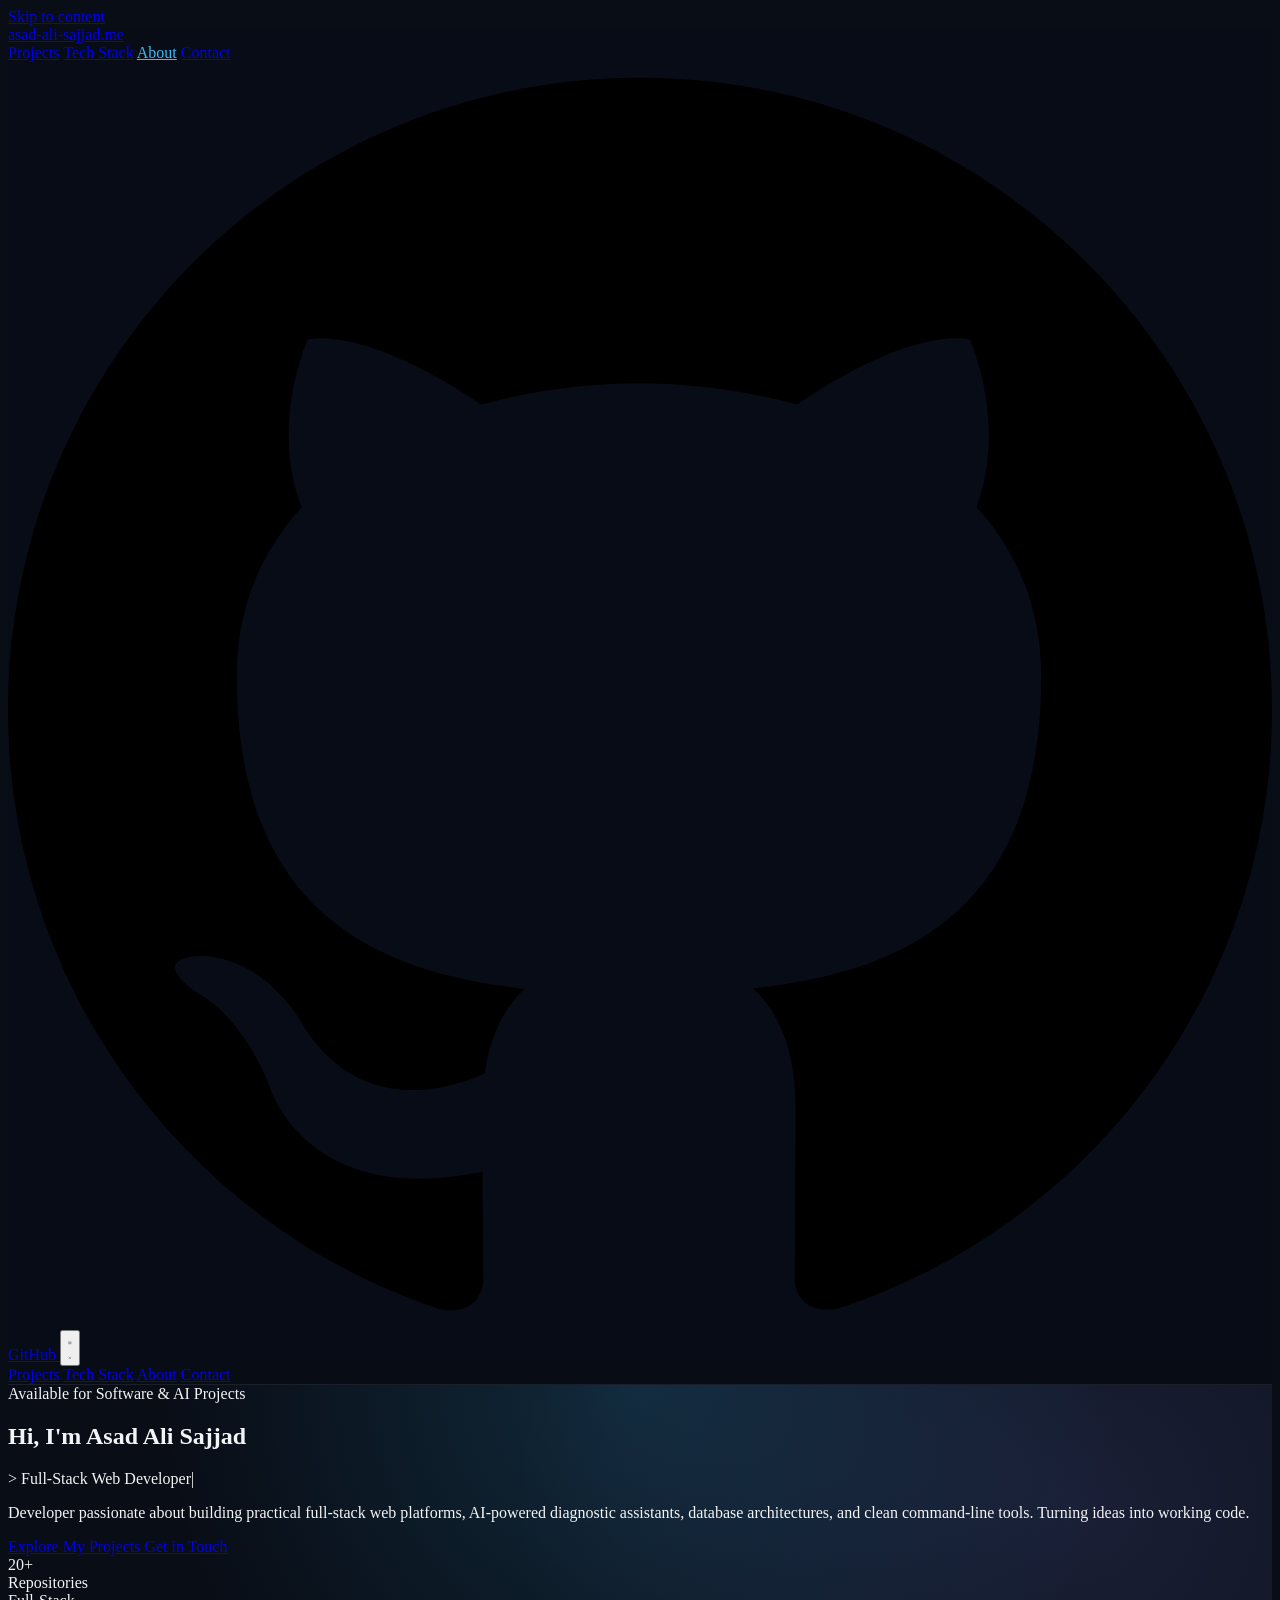
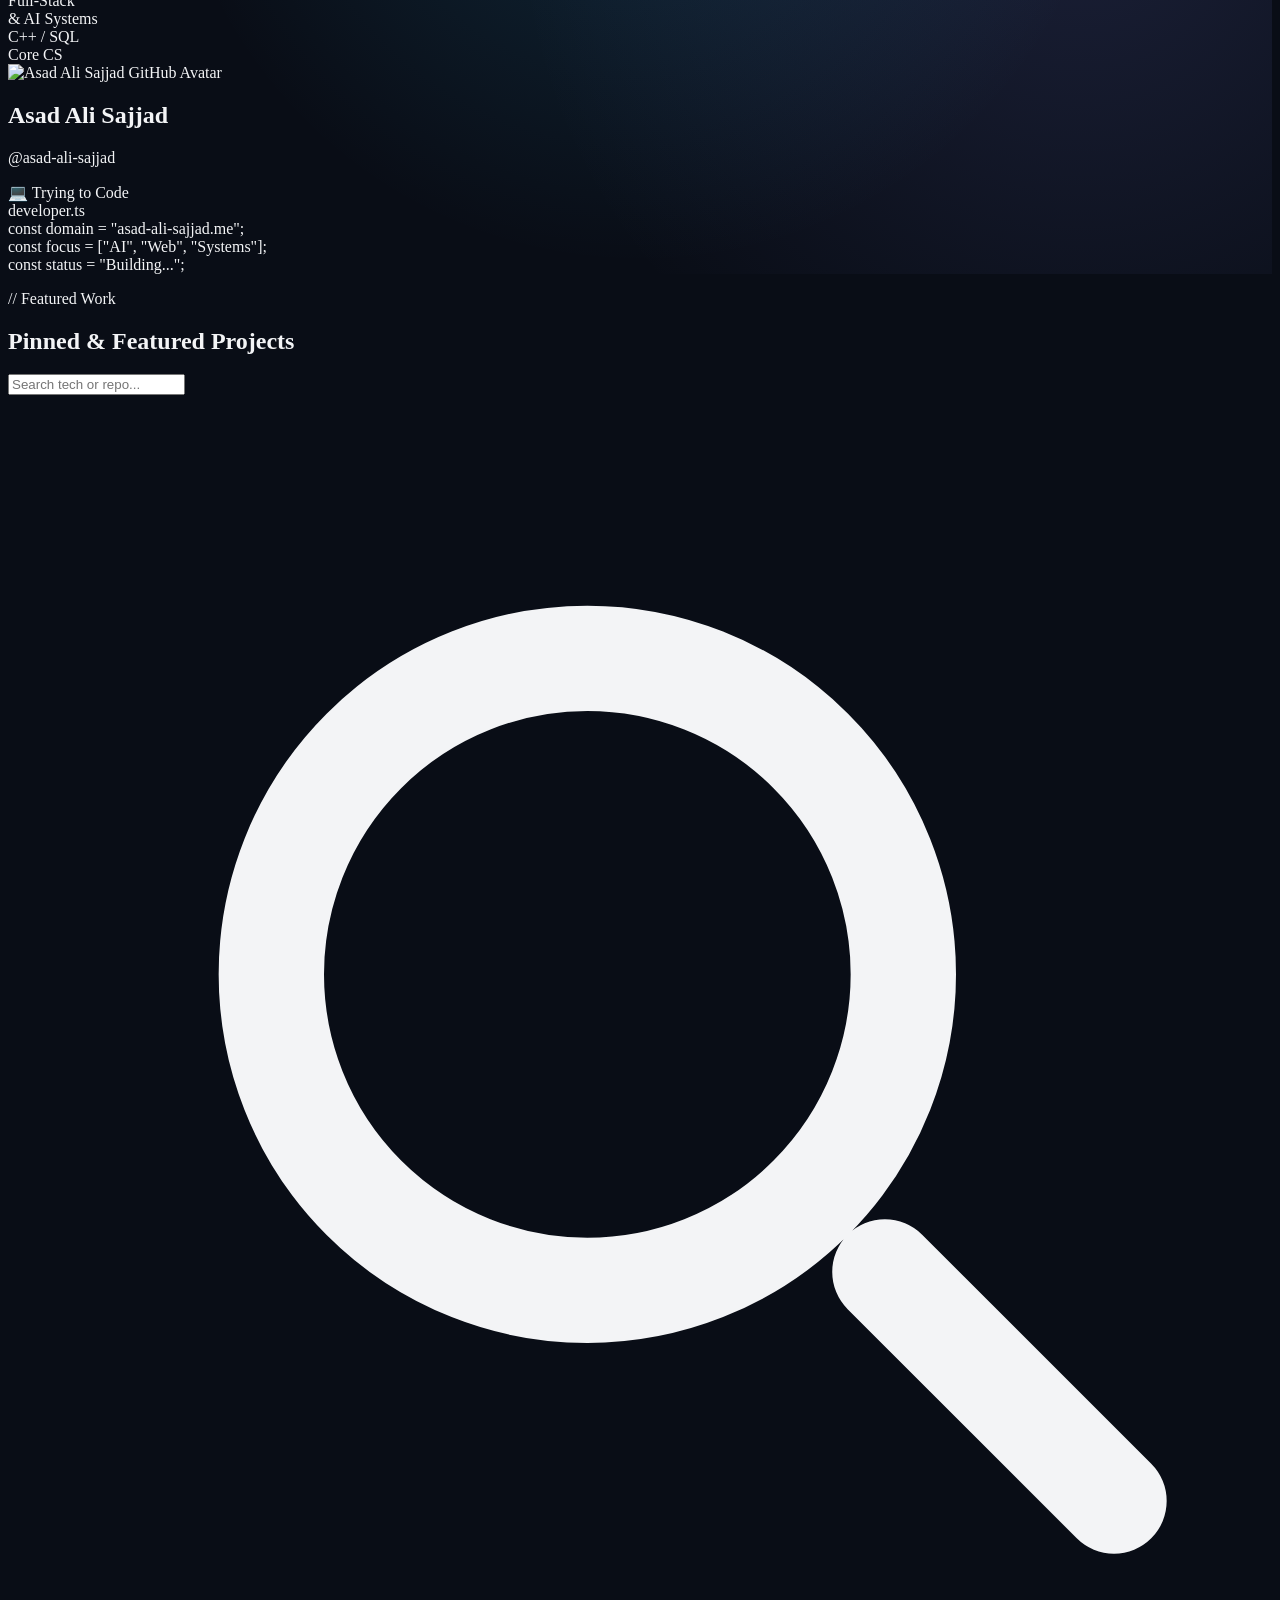
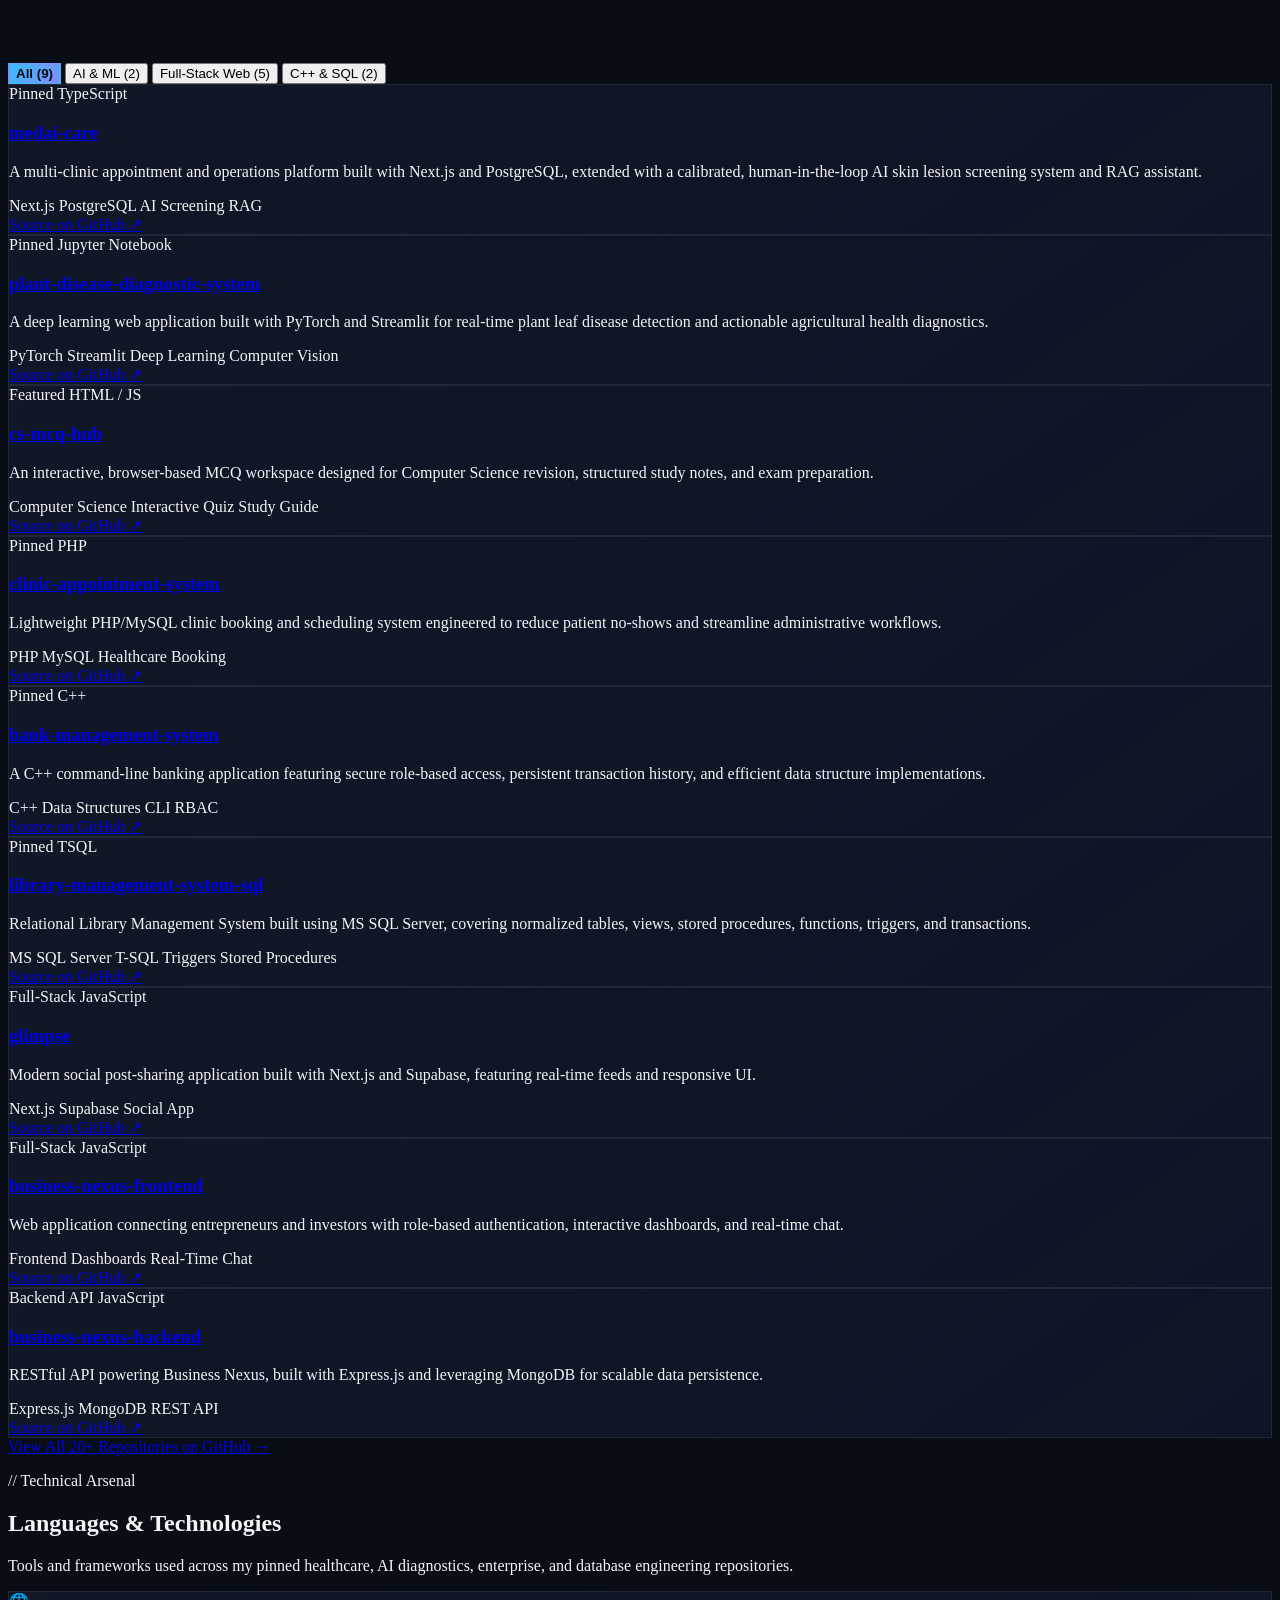
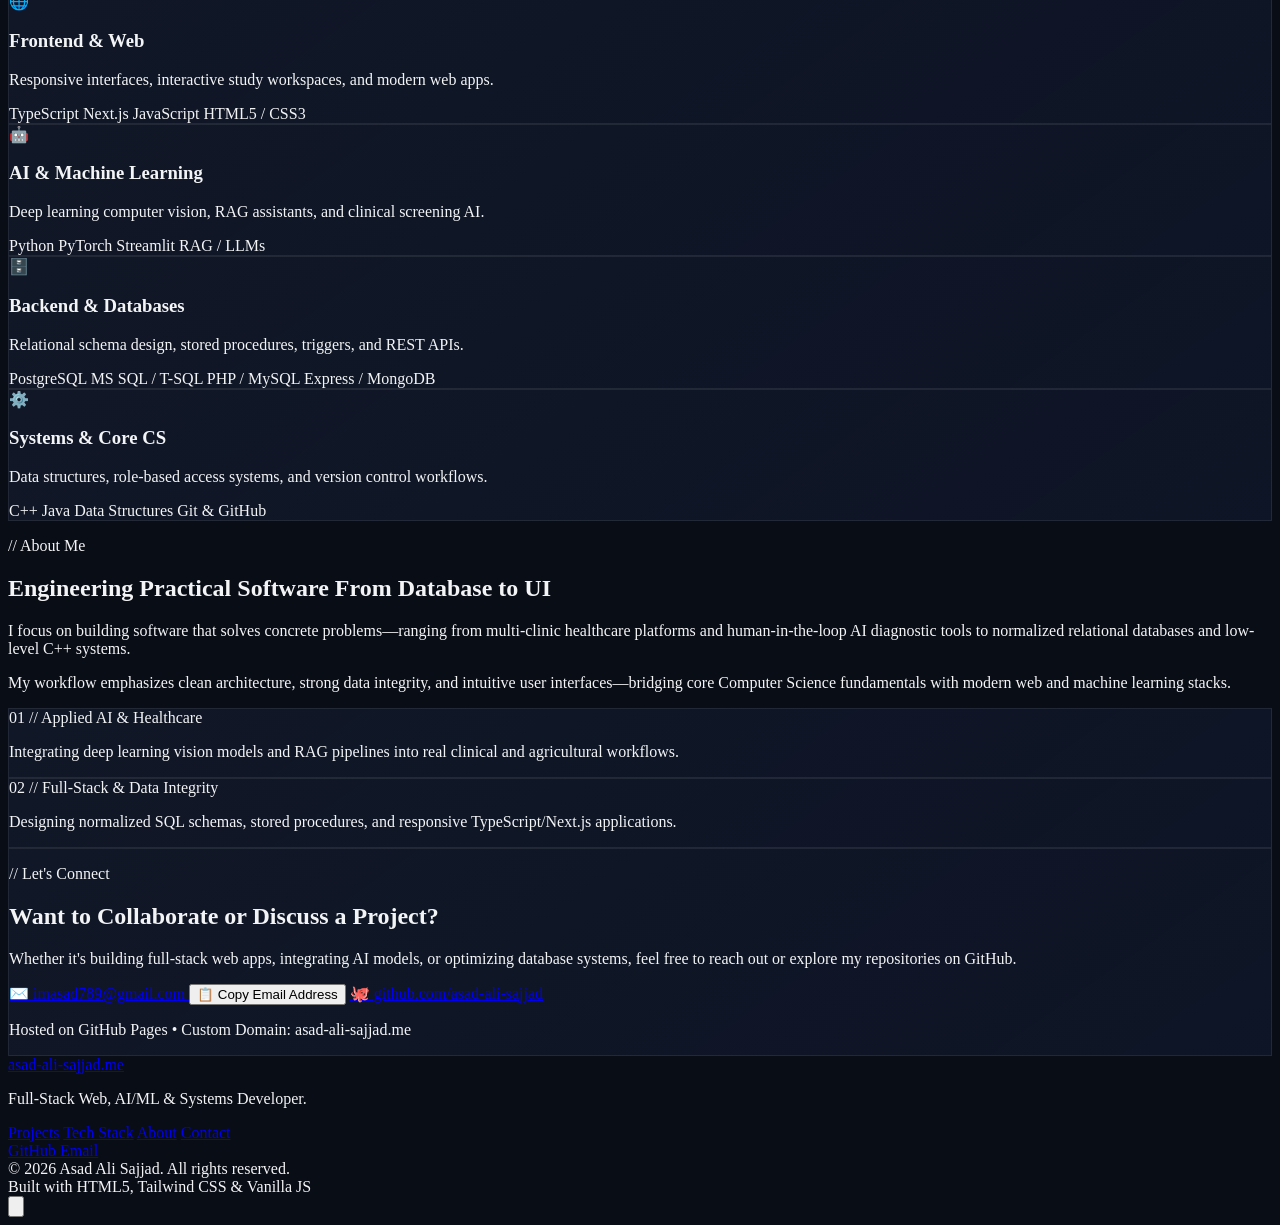
==== commit bc66e91a: "fix: harden search escaping, polish footer, and add custom 404 page" ====
--- a/index.html
+++ b/index.html
@@ -35,6 +35,12 @@
   <link rel="stylesheet" href="css/components.css" />
 </head>
 <body class="antialiased selection:bg-sky-400 selection:text-slate-950">
+
+  <!-- Accessibility Skip Link -->
+  <a href="#projects"
+     class="sr-only focus:not-sr-only focus:fixed focus:top-3 focus:left-3 focus:z-[60] focus:px-4 focus:py-2 focus:rounded-lg focus:bg-sky-400 focus:text-slate-950 focus:font-mono focus:text-xs focus:font-semibold">
+    Skip to content
+  </a>
 
   <!-- Navigation -->
   <header class="fixed top-0 inset-x-0 z-50 glass-nav">
@@ -146,6 +152,8 @@
             <img
               src="https://github.com/asad-ali-sajjad.png"
               alt="Asad Ali Sajjad GitHub Avatar"
+              width="112"
+              height="112"
               class="w-28 h-28 rounded-2xl mx-auto object-cover border-2 border-sky-400/40 shadow-lg mb-4"
             />
             <div class="text-center">
@@ -360,13 +368,41 @@
   </section>
 
   <!-- Footer -->
-  <footer class="py-8 border-t border-slate-800/70 text-center text-xs text-slate-500 font-mono">
-    <div class="max-w-6xl mx-auto px-5 flex flex-col sm:flex-row items-center justify-between gap-4">
-      <div>&copy; <span id="current-year">2026</span> Asad Ali Sajjad. All rights reserved.</div>
-      <div class="flex items-center gap-5">
-        <a href="https://github.com/asad-ali-sajjad" target="_blank" rel="noopener noreferrer" class="hover:text-sky-400 transition">GitHub</a>
-        <a href="https://asad-ali-sajjad.me" class="hover:text-sky-400 transition">asad-ali-sajjad.me</a>
-        <a href="mailto:imasad789@gmail.com" class="hover:text-sky-400 transition">Email</a>
+  <footer class="border-t border-slate-800/70 bg-slate-950/60 text-slate-400">
+    <div class="max-w-6xl mx-auto px-5 py-10">
+      <div class="flex flex-col md:flex-row items-start md:items-center justify-between gap-6 pb-8 border-b border-slate-800/70">
+        <div>
+          <a href="#" class="font-mono text-base font-bold text-white flex items-center gap-2 mb-1.5">
+            <span class="w-2 h-2 rounded-full bg-sky-400"></span>
+            <span>asad-ali-sajjad<span class="text-sky-400">.me</span></span>
+          </a>
+          <p class="text-xs text-slate-500">
+            Full-Stack Web, AI/ML &amp; Systems Developer.
+          </p>
+        </div>
+
+        <nav aria-label="Footer Navigation" class="flex flex-wrap items-center gap-x-6 gap-y-2 text-xs font-mono">
+          <a href="#projects" class="hover:text-sky-400 transition">Projects</a>
+          <a href="#skills" class="hover:text-sky-400 transition">Tech Stack</a>
+          <a href="#about" class="hover:text-sky-400 transition">About</a>
+          <a href="#contact" class="hover:text-sky-400 transition">Contact</a>
+        </nav>
+
+        <div class="flex items-center gap-4 text-xs font-mono">
+          <a href="https://github.com/asad-ali-sajjad" target="_blank" rel="noopener noreferrer"
+             class="px-3 py-1.5 rounded-lg bg-slate-900 hover:bg-slate-800 text-slate-300 hover:text-sky-400 border border-slate-800 transition">
+            GitHub
+          </a>
+          <a href="mailto:imasad789@gmail.com"
+             class="px-3 py-1.5 rounded-lg bg-slate-900 hover:bg-slate-800 text-slate-300 hover:text-sky-400 border border-slate-800 transition">
+            Email
+          </a>
+        </div>
+      </div>
+
+      <div class="pt-6 flex flex-col sm:flex-row items-center justify-between gap-3 text-xs font-mono text-slate-500">
+        <div>&copy; <span id="current-year">2026</span> Asad Ali Sajjad. All rights reserved.</div>
+        <div>Built with HTML5, Tailwind CSS &amp; Vanilla JS</div>
       </div>
     </div>
   </footer>
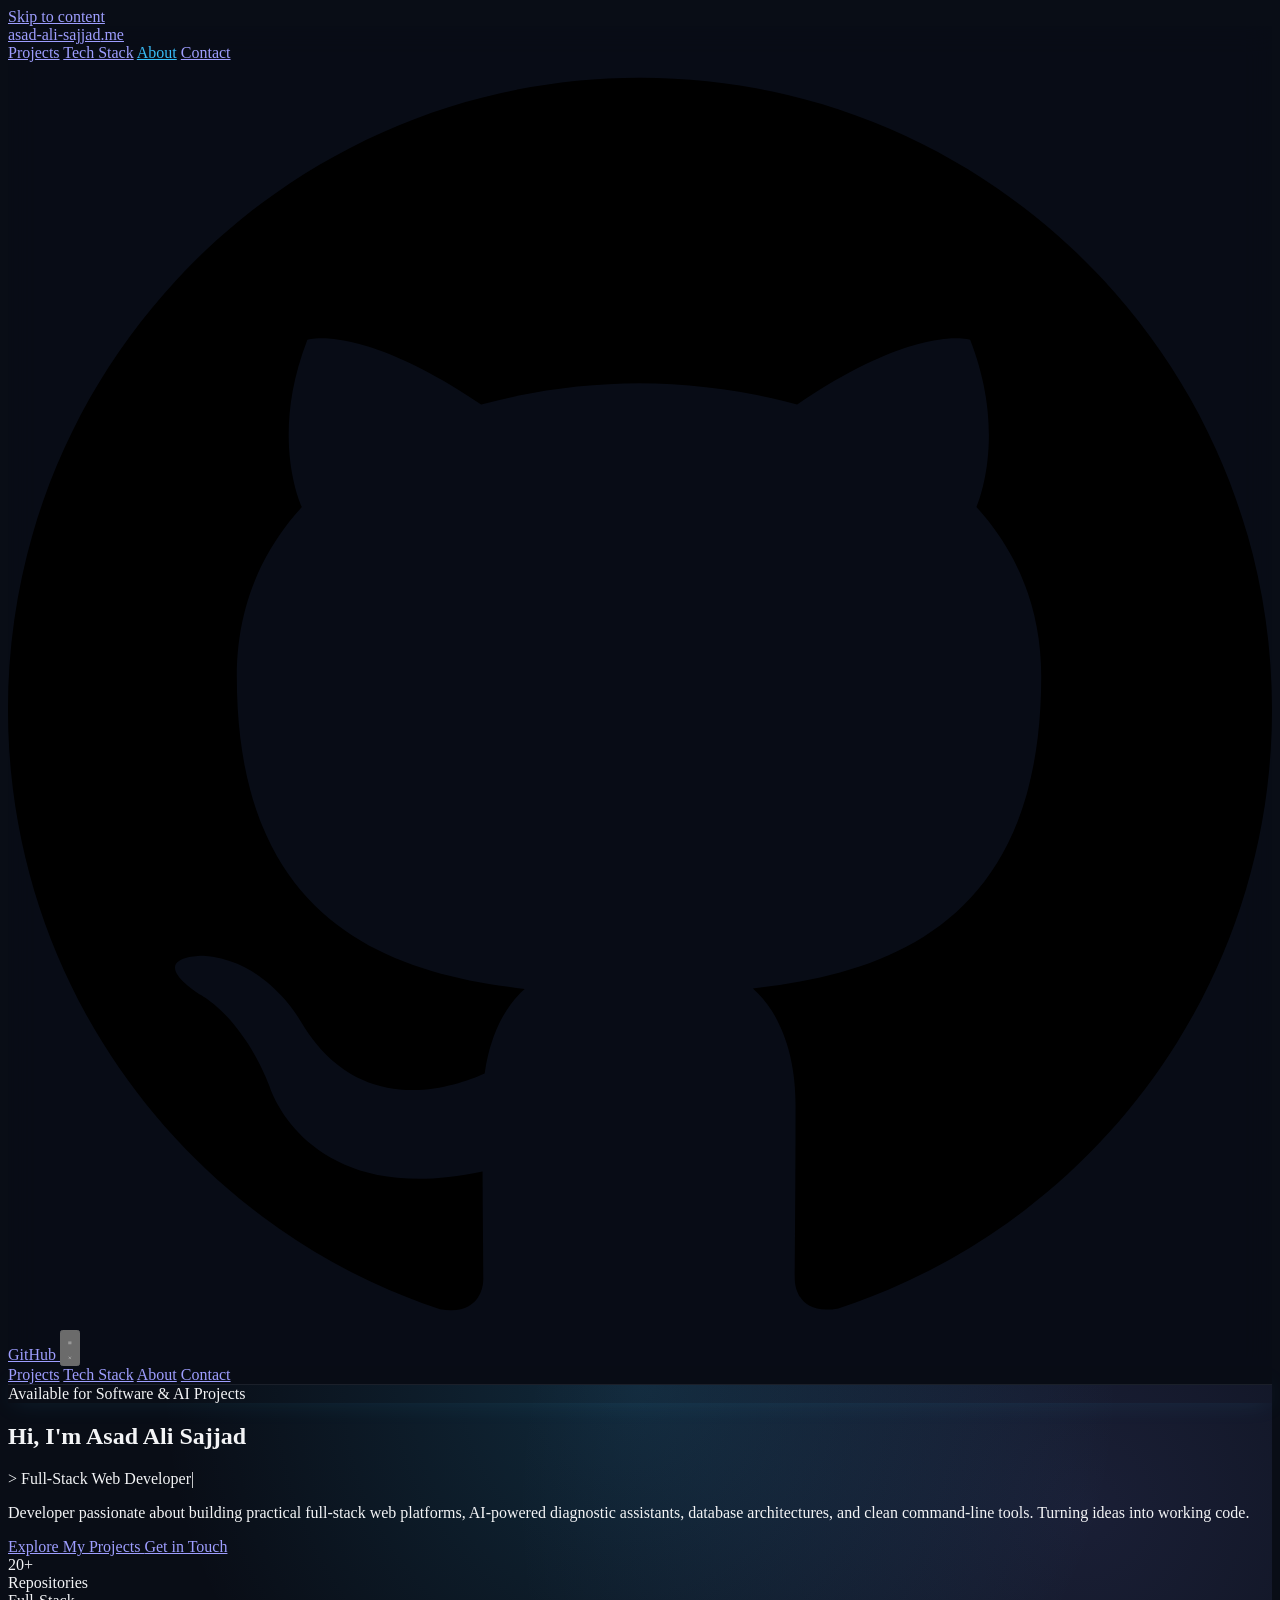
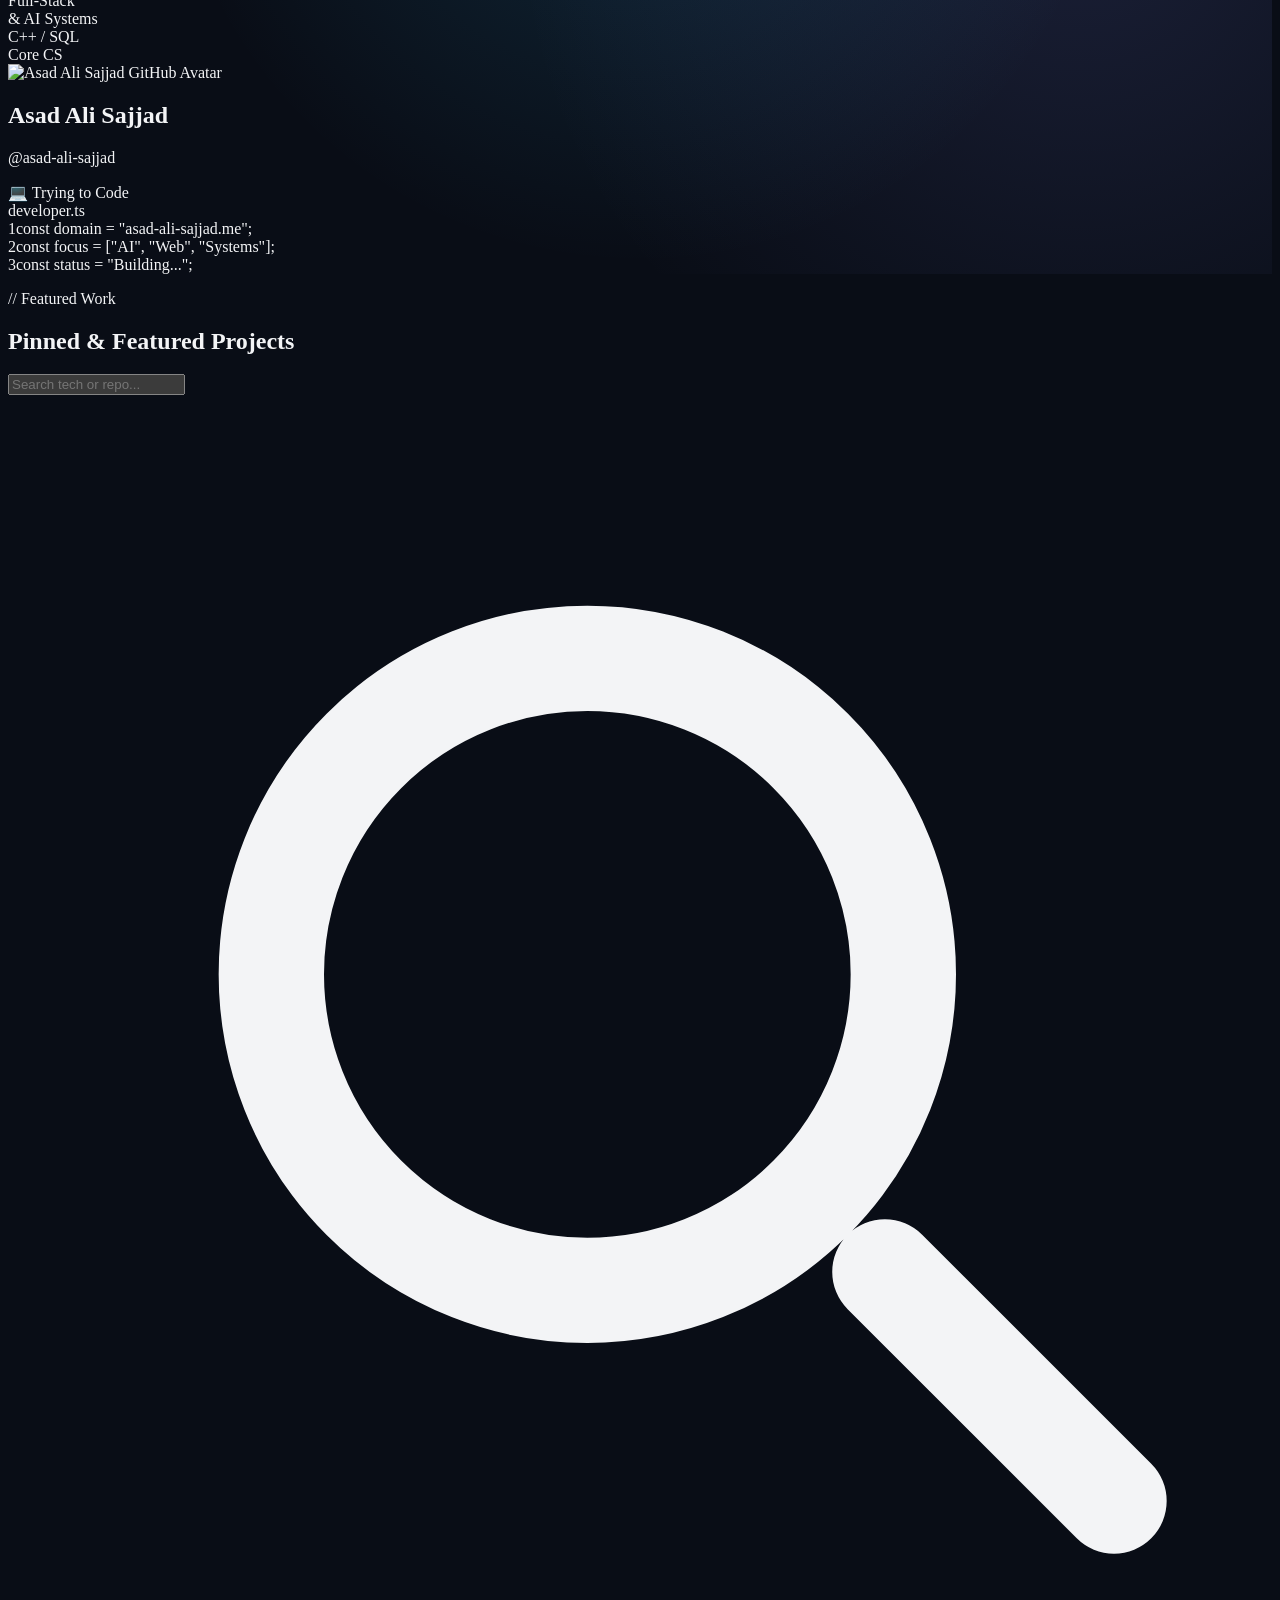
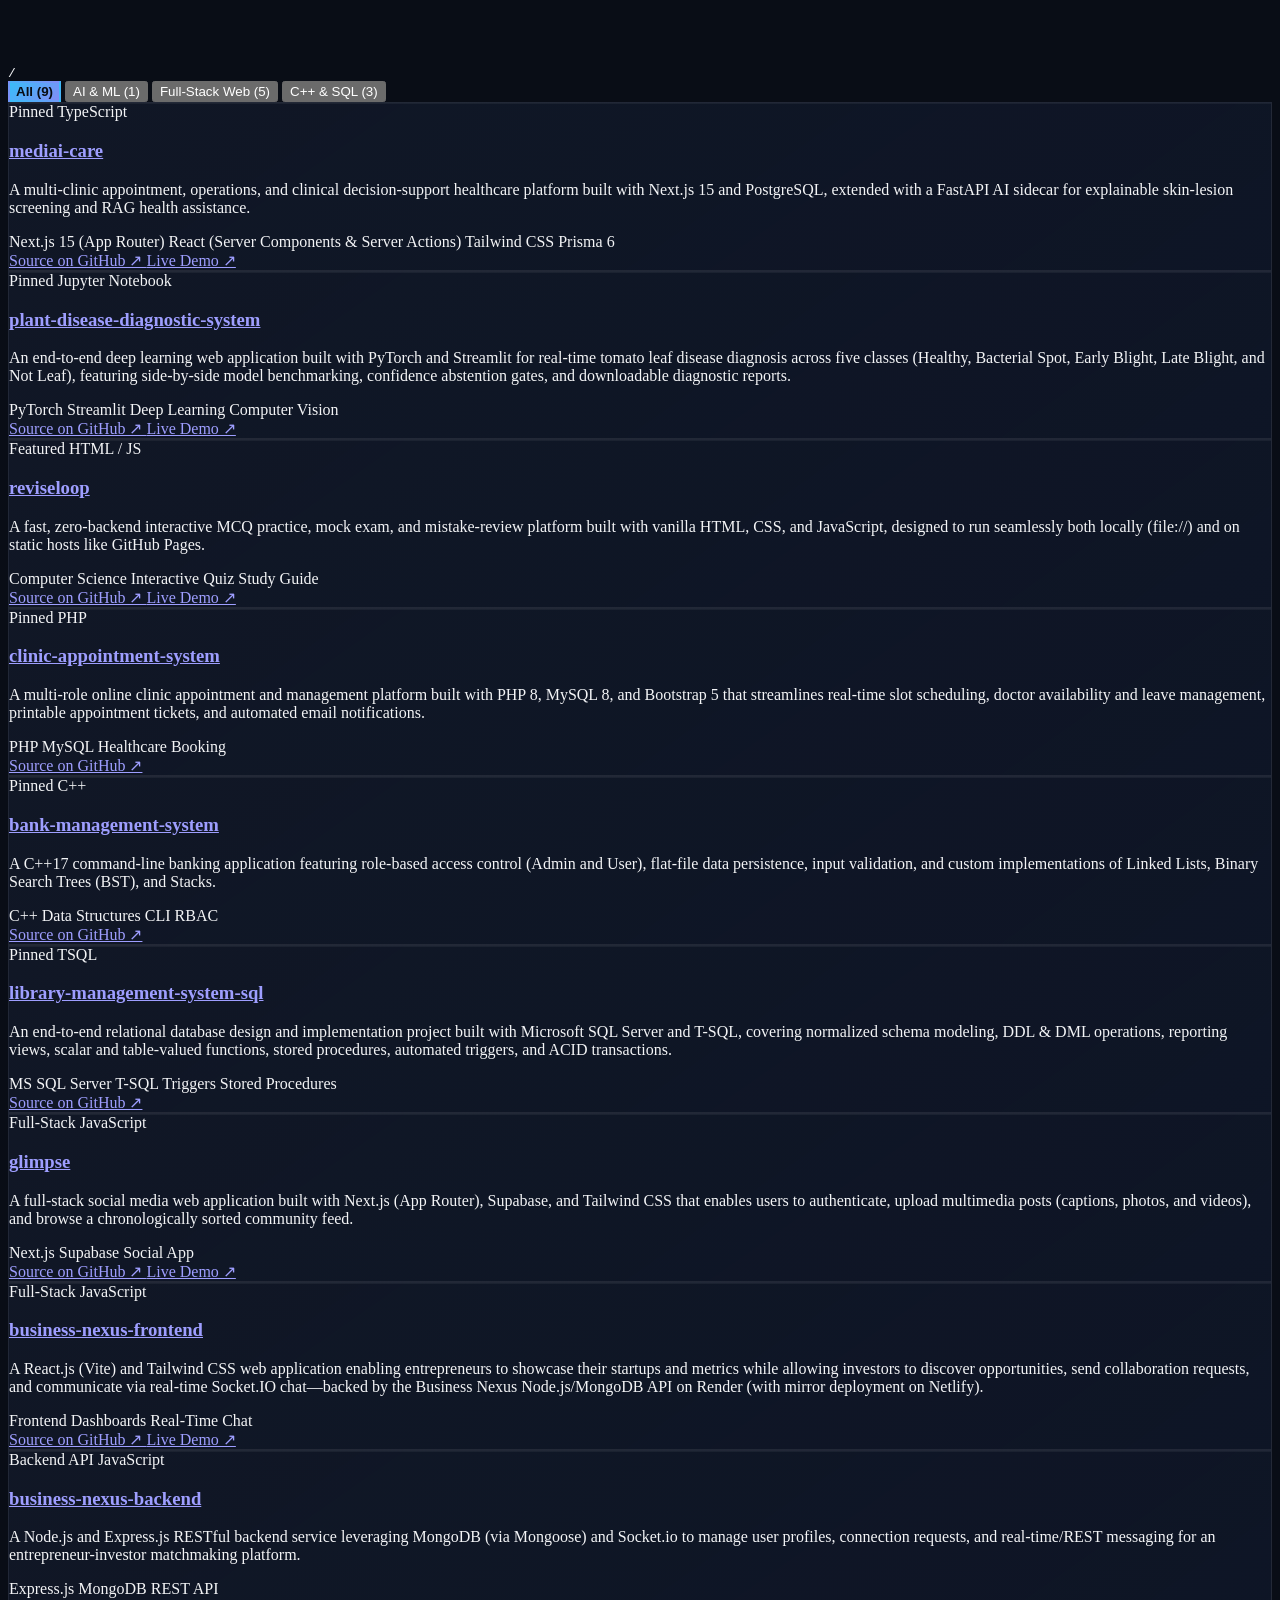
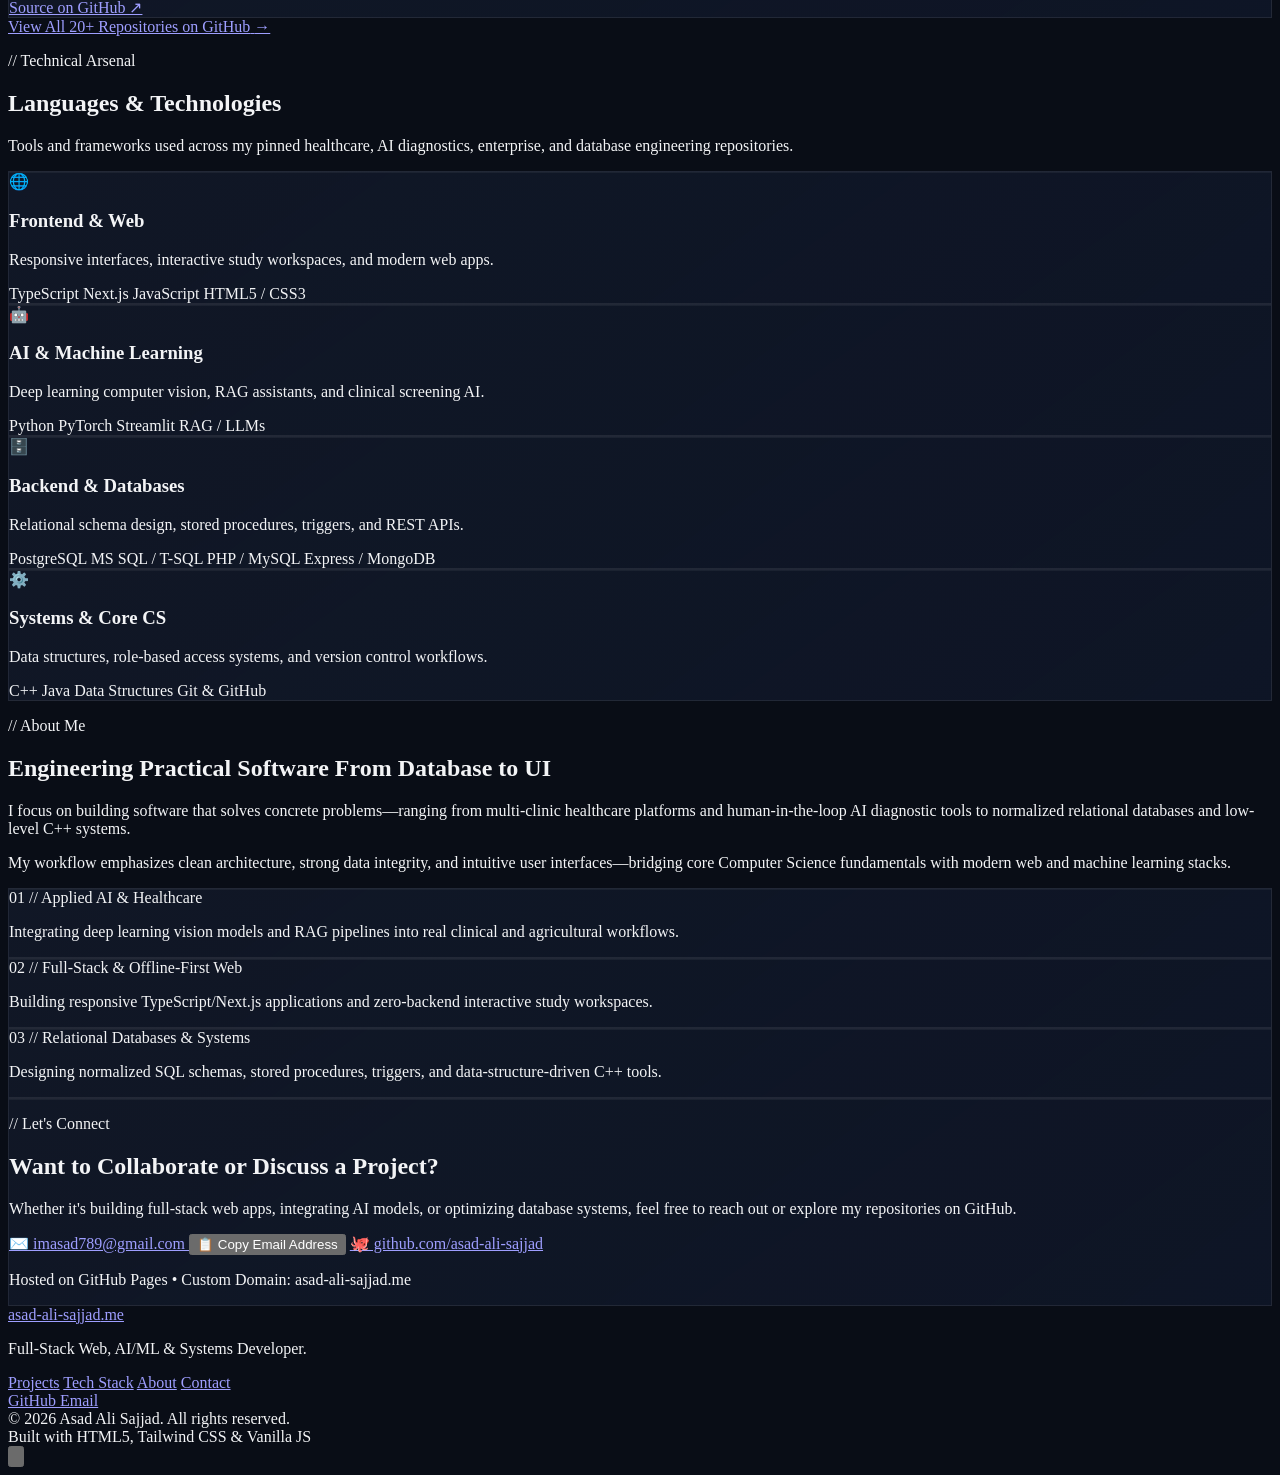
==== commit 24349acb: "feat(portfolio): automate repo rename tracking and refine UI polish" ====
--- a/index.html
+++ b/index.html
@@ -5,6 +5,7 @@
   <meta name="viewport" content="width=device-width, initial-scale=1.0" />
   <title>Asad Ali Sajjad | Software & AI Developer</title>
   <meta name="description" content="Portfolio of Asad Ali Sajjad — Full-Stack Web, AI/ML, and Systems Developer building practical web platforms, clinical AI assistants, and database architectures." />
+  <meta name="theme-color" content="#090d16" />
   <link rel="canonical" href="https://asad-ali-sajjad.me/" />
 
   <!-- Inline SVG Favicon -->
@@ -37,13 +38,15 @@
 <body class="antialiased selection:bg-sky-400 selection:text-slate-950">
 
   <!-- Accessibility Skip Link -->
-  <a href="#projects"
+  <a href="#main-content"
      class="sr-only focus:not-sr-only focus:fixed focus:top-3 focus:left-3 focus:z-[60] focus:px-4 focus:py-2 focus:rounded-lg focus:bg-sky-400 focus:text-slate-950 focus:font-mono focus:text-xs focus:font-semibold">
     Skip to content
   </a>
 
   <!-- Navigation -->
   <header class="fixed top-0 inset-x-0 z-50 glass-nav">
+    <div class="scroll-progress" aria-hidden="true"></div>
+
     <div class="max-w-6xl mx-auto px-5 h-16 flex items-center justify-between">
       <a href="#" class="font-mono text-base sm:text-lg font-bold tracking-tight text-white flex items-center gap-2">
         <span class="w-2.5 h-2.5 rounded-full bg-sky-400 animate-pulse"></span>
@@ -93,279 +96,286 @@
     </div>
   </header>
 
-  <!-- Hero Section -->
-  <section class="relative pt-32 pb-20 md:pt-40 md:pb-28 hero-glow overflow-hidden">
-    <div class="bg-grid absolute inset-0 pointer-events-none" aria-hidden="true"></div>
-
-    <div class="relative max-w-6xl mx-auto px-5">
-      <div class="flex flex-col-reverse md:flex-row items-center justify-between gap-12">
-        <div class="flex-1 text-center md:text-left">
-          <div class="inline-flex items-center gap-2 px-3.5 py-1.5 rounded-full bg-sky-500/10 border border-sky-400/25 text-sky-300 font-mono text-xs mb-6">
-            <span class="w-2 h-2 rounded-full bg-emerald-400 animate-ping"></span>
-            Available for Software & AI Projects
-          </div>
-
-          <h1 class="text-4xl sm:text-5xl lg:text-6xl font-extrabold tracking-tight text-white leading-tight mb-4">
-            Hi, I'm <span class="bg-gradient-to-r from-sky-400 via-indigo-400 to-purple-400 bg-clip-text text-transparent">Asad Ali Sajjad</span>
-          </h1>
-
-          <div class="font-mono text-lg sm:text-xl text-slate-300 mb-6 h-8" aria-live="polite">
-            <span class="text-sky-400">&gt;</span> <span id="typed-role">Full-Stack Web Developer</span><span class="cursor-blink text-sky-400" aria-hidden="true">|</span>
-          </div>
-
-          <p class="text-slate-400 text-base sm:text-lg max-w-2xl mx-auto md:mx-0 leading-relaxed mb-8">
-            Developer passionate about building practical full-stack web platforms, AI-powered diagnostic assistants, database architectures, and clean command-line tools. Turning ideas into working code.
-          </p>
-
-          <div class="flex flex-wrap items-center justify-center md:justify-start gap-4">
-            <a href="#projects"
-               class="px-6 py-3 rounded-xl font-semibold text-sm bg-gradient-to-r from-sky-400 to-indigo-500 text-slate-950 hover:opacity-95 transition shadow-lg shadow-sky-500/20">
-              Explore My Projects
-            </a>
-            <a href="#contact"
-               class="px-6 py-3 rounded-xl font-semibold text-sm bg-slate-900 hover:bg-slate-800 text-white border border-slate-700 transition">
-              Get in Touch
-            </a>
-          </div>
-
-          <!-- Quick Stats -->
-          <div class="grid grid-cols-3 gap-4 max-w-md mx-auto md:mx-0 mt-10 pt-8 border-t border-slate-800/80">
-            <div>
-              <div class="text-2xl font-bold text-white">20+</div>
-              <div class="text-xs text-slate-400 font-mono">Repositories</div>
-            </div>
-            <div>
-              <div class="text-2xl font-bold text-sky-400">Full-Stack</div>
-              <div class="text-xs text-slate-400 font-mono">& AI Systems</div>
-            </div>
-            <div>
-              <div class="text-2xl font-bold text-indigo-400">C++ / SQL</div>
-              <div class="text-xs text-slate-400 font-mono">Core CS</div>
-            </div>
-          </div>
-        </div>
-
-        <!-- Profile Card / Avatar -->
-        <div class="relative group">
-          <div class="absolute -inset-1 bg-gradient-to-r from-sky-400 to-indigo-500 rounded-3xl blur opacity-30 group-hover:opacity-55 transition duration-500"></div>
-          <div class="relative bg-slate-900/95 border border-slate-800 p-6 rounded-3xl w-72 sm:w-80 shadow-2xl">
-            <img
-              src="https://github.com/asad-ali-sajjad.png"
-              alt="Asad Ali Sajjad GitHub Avatar"
-              width="112"
-              height="112"
-              class="w-28 h-28 rounded-2xl mx-auto object-cover border-2 border-sky-400/40 shadow-lg mb-4"
-            />
-            <div class="text-center">
-              <h2 class="text-lg font-bold text-white">Asad Ali Sajjad</h2>
-              <p class="font-mono text-xs text-sky-400 mb-3">@asad-ali-sajjad</p>
-              <span class="inline-block px-3 py-1 rounded-full bg-slate-800 text-slate-300 text-xs mb-4">
-                💻 Trying to Code
-              </span>
-
-              <!-- IDE-Style Code Snippet -->
-              <div class="text-left bg-slate-950/95 rounded-xl overflow-hidden border border-slate-800/90">
-                <div class="flex items-center justify-between px-3 py-1.5 bg-slate-900/90 border-b border-slate-800/80">
-                  <div class="flex items-center gap-1.5">
-                    <span class="w-2 h-2 rounded-full bg-rose-500/80"></span>
-                    <span class="w-2 h-2 rounded-full bg-amber-400/80"></span>
-                    <span class="w-2 h-2 rounded-full bg-emerald-500/80"></span>
+  <main id="main-content">
+    <!-- Hero Section -->
+    <section class="relative pt-32 pb-20 md:pt-40 md:pb-28 hero-glow overflow-hidden">
+      <div class="bg-grid absolute inset-0 pointer-events-none" aria-hidden="true"></div>
+
+      <div class="relative max-w-6xl mx-auto px-5">
+        <div class="flex flex-col-reverse md:flex-row items-center justify-between gap-12">
+          <div class="flex-1 text-center md:text-left">
+            <div class="status-pill inline-flex items-center gap-2 px-3.5 py-1.5 rounded-full bg-sky-500/10 border border-sky-400/25 text-sky-300 font-mono text-xs mb-6">
+              <span class="w-2 h-2 rounded-full bg-emerald-400 animate-ping"></span>
+              Available for Software &amp; AI Projects
+            </div>
+
+            <h1 class="text-4xl sm:text-5xl lg:text-6xl font-extrabold tracking-tight text-white leading-tight mb-4">
+              Hi, I'm <span class="hero-name-gradient bg-gradient-to-r from-sky-400 via-indigo-400 to-purple-400 bg-clip-text text-transparent">Asad Ali Sajjad</span>
+            </h1>
+
+            <div class="font-mono text-lg sm:text-xl text-slate-300 mb-6 h-8" aria-live="polite">
+              <span class="text-sky-400">&gt;</span> <span id="typed-role">Full-Stack Web Developer</span><span class="cursor-blink text-sky-400" aria-hidden="true">|</span>
+            </div>
+
+            <p class="text-slate-400 text-base sm:text-lg max-w-2xl mx-auto md:mx-0 leading-relaxed mb-8">
+              Developer passionate about building practical full-stack web platforms, AI-powered diagnostic assistants, database architectures, and clean command-line tools. Turning ideas into working code.
+            </p>
+
+            <div class="flex flex-wrap items-center justify-center md:justify-start gap-4">
+              <a href="#projects"
+                 class="cta-primary-btn px-6 py-3 rounded-xl font-semibold text-sm bg-gradient-to-r from-sky-400 to-indigo-500 text-slate-950 hover:opacity-95 transition shadow-lg shadow-sky-500/20">
+                Explore My Projects
+              </a>
+              <a href="#contact"
+                 class="px-6 py-3 rounded-xl font-semibold text-sm bg-slate-900 hover:bg-slate-800 text-white border border-slate-700 transition">
+                Get in Touch
+              </a>
+            </div>
+
+            <!-- Quick Stats -->
+            <div class="grid grid-cols-3 gap-4 max-w-md mx-auto md:mx-0 mt-10 pt-8 border-t border-slate-800/80">
+              <div>
+                <div class="text-2xl font-bold text-white tabular-nums" id="stat-repo-count">20+</div>
+                <div class="text-xs text-slate-400 font-mono">Repositories</div>
+              </div>
+              <div>
+                <div class="text-2xl font-bold text-sky-400">Full-Stack</div>
+                <div class="text-xs text-slate-400 font-mono">&amp; AI Systems</div>
+              </div>
+              <div>
+                <div class="text-2xl font-bold text-indigo-400">C++ / SQL</div>
+                <div class="text-xs text-slate-400 font-mono">Core CS</div>
+              </div>
+            </div>
+          </div>
+
+          <!-- Profile Card / Avatar -->
+          <div class="relative group">
+            <div class="absolute -inset-1 bg-gradient-to-r from-sky-400 to-indigo-500 rounded-3xl blur opacity-30 group-hover:opacity-55 transition duration-500"></div>
+            <div class="relative bg-slate-900/95 border border-slate-800 p-6 rounded-3xl w-72 sm:w-80 shadow-2xl">
+              <img
+                src="https://github.com/asad-ali-sajjad.png"
+                alt="Asad Ali Sajjad GitHub Avatar"
+                width="112"
+                height="112"
+                class="w-28 h-28 rounded-2xl mx-auto object-cover border-2 border-sky-400/40 shadow-lg mb-4"
+              />
+              <div class="text-center">
+                <h2 class="text-lg font-bold text-white">Asad Ali Sajjad</h2>
+                <p class="font-mono text-xs text-sky-400 mb-3">@asad-ali-sajjad</p>
+                <span class="inline-block px-3 py-1 rounded-full bg-slate-800 text-slate-300 text-xs mb-4">
+                  💻 Trying to Code
+                </span>
+
+                <!-- IDE-Style Code Snippet -->
+                <div class="text-left bg-slate-950/95 rounded-xl overflow-hidden border border-slate-800/90">
+                  <div class="flex items-center justify-between px-3 py-1.5 bg-slate-900/90 border-b border-slate-800/80">
+                    <div class="flex items-center gap-1.5">
+                      <span class="w-2 h-2 rounded-full bg-rose-500/80"></span>
+                      <span class="w-2 h-2 rounded-full bg-amber-400/80"></span>
+                      <span class="w-2 h-2 rounded-full bg-emerald-500/80"></span>
+                    </div>
+                    <span class="font-mono text-[10px] text-slate-500">developer.ts</span>
                   </div>
-                  <span class="font-mono text-[10px] text-slate-500">developer.ts</span>
-                </div>
-                <div class="p-3 font-mono text-xs text-slate-400 space-y-1">
-                  <div><span class="text-emerald-400">const</span> domain = <span class="text-amber-300">"asad-ali-sajjad.me"</span>;</div>
-                  <div><span class="text-emerald-400">const</span> focus = [<span class="text-sky-300">"AI"</span>, <span class="text-sky-300">"Web"</span>, <span class="text-sky-300">"Systems"</span>];</div>
-                  <div><span class="text-emerald-400">const</span> status = <span class="text-purple-300">"Building..."</span>;</div>
+                  <div class="p-3 font-mono text-xs text-slate-400 space-y-1">
+                    <div class="flex gap-2.5"><span class="text-slate-600 select-none">1</span><span><span class="text-emerald-400">const</span> domain = <span class="text-amber-300">"asad-ali-sajjad.me"</span>;</span></div>
+                    <div class="flex gap-2.5"><span class="text-slate-600 select-none">2</span><span><span class="text-emerald-400">const</span> focus = [<span class="text-sky-300">"AI"</span>, <span class="text-sky-300">"Web"</span>, <span class="text-sky-300">"Systems"</span>];</span></div>
+                    <div class="flex gap-2.5"><span class="text-slate-600 select-none">3</span><span><span class="text-emerald-400">const</span> status = <span class="text-purple-300">"Building..."</span>;</span></div>
+                  </div>
                 </div>
               </div>
             </div>
           </div>
         </div>
       </div>
-    </div>
-  </section>
-
-  <!-- Projects Section -->
-  <section id="projects" class="py-20 border-t border-slate-800/70">
-    <div class="max-w-6xl mx-auto px-5">
-      <div class="flex flex-col lg:flex-row lg:items-end justify-between mb-8 gap-6">
-        <div>
-          <p class="font-mono text-xs uppercase tracking-widest text-sky-400 mb-2">// Featured Work</p>
-          <h2 class="text-3xl sm:text-4xl font-bold text-white">Pinned & Featured Projects</h2>
-        </div>
-
-        <!-- Search & Interactive Category Filter -->
-        <div class="flex flex-col sm:flex-row items-stretch sm:items-center gap-3">
-          <div class="relative">
-            <input
-              id="project-search"
-              type="search"
-              placeholder="Search tech or repo..."
-              aria-label="Search projects by name or technology"
-              class="w-full sm:w-56 pl-9 pr-3 py-2 rounded-lg text-xs font-mono bg-slate-900 border border-slate-700 text-slate-200 placeholder-slate-500 focus:outline-none focus:border-sky-400 transition"
-            />
-            <svg aria-hidden="true" class="w-4 h-4 text-slate-500 absolute left-3 top-1/2 -translate-y-1/2" fill="none" stroke="currentColor" stroke-width="2" viewBox="0 0 24 24">
-              <path stroke-linecap="round" stroke-linejoin="round" d="M21 21l-4.35-4.35M17 11a6 6 0 11-12 0 6 6 0 0112 0z" />
-            </svg>
-          </div>
-
-          <div class="flex flex-wrap gap-2" id="filter-container" role="group" aria-label="Filter projects by category">
-            <button data-filter="all" aria-pressed="true" class="filter-btn active px-3.5 py-2 rounded-lg text-xs font-mono border border-slate-700 text-slate-300 hover:border-sky-400 transition">
-              All
+    </section>
+
+    <!-- Projects Section -->
+    <section id="projects" class="py-20 border-t border-slate-800/70">
+      <div class="max-w-6xl mx-auto px-5">
+        <div class="flex flex-col lg:flex-row lg:items-end justify-between mb-8 gap-6">
+          <div>
+            <p class="font-mono text-xs uppercase tracking-widest text-sky-400 mb-2">// Featured Work</p>
+            <h2 class="text-3xl sm:text-4xl font-bold text-white">Pinned &amp; Featured Projects</h2>
+          </div>
+
+          <!-- Search & Interactive Category Filter -->
+          <div class="flex flex-col sm:flex-row items-stretch sm:items-center gap-3">
+            <div class="relative">
+              <input
+                id="project-search"
+                type="search"
+                placeholder="Search tech or repo..."
+                aria-label="Search projects by name or technology"
+                class="search-input w-full sm:w-56 pl-9 pr-8 py-2 rounded-lg text-xs font-mono bg-slate-900 border border-slate-700 text-slate-200 placeholder-slate-500 focus:outline-none focus:border-sky-400 transition"
+              />
+              <svg aria-hidden="true" class="w-4 h-4 text-slate-500 absolute left-3 top-1/2 -translate-y-1/2 pointer-events-none" fill="none" stroke="currentColor" stroke-width="2" viewBox="0 0 24 24">
+                <path stroke-linecap="round" stroke-linejoin="round" d="M21 21l-4.35-4.35M17 11a6 6 0 11-12 0 6 6 0 0112 0z" />
+              </svg>
+              <kbd class="search-kbd hidden sm:inline-flex items-center justify-center px-1.5 py-0.5 text-[10px] font-mono text-slate-500 bg-slate-800/90 border border-slate-700 rounded absolute right-2.5 top-1/2 -translate-y-1/2 pointer-events-none" aria-hidden="true">/</kbd>
+            </div>
+
+            <div class="flex flex-wrap gap-2" id="filter-container" role="group" aria-label="Filter projects by category">
+              <button data-filter="all" aria-pressed="true" class="filter-btn active px-3.5 py-2 rounded-lg text-xs font-mono border border-slate-700 text-slate-300 hover:border-sky-400 transition">
+                All
+              </button>
+              <button data-filter="ai" aria-pressed="false" class="filter-btn px-3.5 py-2 rounded-lg text-xs font-mono border border-slate-700 text-slate-300 hover:border-sky-400 transition">
+                AI &amp; ML
+              </button>
+              <button data-filter="web" aria-pressed="false" class="filter-btn px-3.5 py-2 rounded-lg text-xs font-mono border border-slate-700 text-slate-300 hover:border-sky-400 transition">
+                Full-Stack Web
+              </button>
+              <button data-filter="systems" aria-pressed="false" class="filter-btn px-3.5 py-2 rounded-lg text-xs font-mono border border-slate-700 text-slate-300 hover:border-sky-400 transition">
+                C++ &amp; SQL
+              </button>
+            </div>
+          </div>
+        </div>
+
+        <!-- Projects Grid -->
+        <div id="projects-grid" class="grid grid-cols-1 md:grid-cols-2 lg:grid-cols-3 gap-6">
+          <!-- Cards injected by js/modules/projects.js -->
+        </div>
+
+        <div class="text-center mt-12">
+          <a href="https://github.com/asad-ali-sajjad?tab=repositories" target="_blank" rel="noopener noreferrer"
+             class="inline-flex items-center gap-2 px-6 py-3 rounded-xl font-mono text-sm bg-slate-900 hover:bg-slate-800 text-sky-400 border border-slate-700 transition">
+            <span>View All 20+ Repositories on GitHub</span>
+            <span>&rarr;</span>
+          </a>
+        </div>
+      </div>
+    </section>
+
+    <!-- Tech Stack Section -->
+    <section id="skills" class="py-20 border-t border-slate-800/70 bg-slate-950/50">
+      <div class="max-w-6xl mx-auto px-5">
+        <div class="text-center max-w-2xl mx-auto mb-14 reveal">
+          <p class="font-mono text-xs uppercase tracking-widest text-sky-400 mb-2">// Technical Arsenal</p>
+          <h2 class="text-3xl sm:text-4xl font-bold text-white mb-3">Languages &amp; Technologies</h2>
+          <p class="text-slate-400 text-sm sm:text-base">
+            Tools and frameworks used across my pinned healthcare, AI diagnostics, enterprise, and database engineering repositories.
+          </p>
+        </div>
+
+        <div class="grid grid-cols-1 sm:grid-cols-2 lg:grid-cols-4 gap-6">
+          <div class="project-card stack-card-sky p-6 rounded-2xl reveal">
+            <div class="w-11 h-11 rounded-xl bg-sky-500/10 border border-sky-500/20 flex items-center justify-center text-xl mb-4">🌐</div>
+            <h3 class="font-bold text-white mb-2">Frontend &amp; Web</h3>
+            <p class="text-xs text-slate-400 mb-4 leading-relaxed">Responsive interfaces, interactive study workspaces, and modern web apps.</p>
+            <div class="flex flex-wrap gap-2 font-mono text-xs">
+              <span class="px-2.5 py-1 rounded bg-sky-500/10 text-sky-300 border border-sky-500/20">TypeScript</span>
+              <span class="px-2.5 py-1 rounded bg-sky-500/10 text-sky-300 border border-sky-500/20">Next.js</span>
+              <span class="px-2.5 py-1 rounded bg-sky-500/10 text-sky-300 border border-sky-500/20">JavaScript</span>
+              <span class="px-2.5 py-1 rounded bg-sky-500/10 text-sky-300 border border-sky-500/20">HTML5 / CSS3</span>
+            </div>
+          </div>
+
+          <div class="project-card stack-card-indigo p-6 rounded-2xl reveal">
+            <div class="w-11 h-11 rounded-xl bg-indigo-500/10 border border-indigo-500/20 flex items-center justify-center text-xl mb-4">🤖</div>
+            <h3 class="font-bold text-white mb-2">AI &amp; Machine Learning</h3>
+            <p class="text-xs text-slate-400 mb-4 leading-relaxed">Deep learning computer vision, RAG assistants, and clinical screening AI.</p>
+            <div class="flex flex-wrap gap-2 font-mono text-xs">
+              <span class="px-2.5 py-1 rounded bg-indigo-500/10 text-indigo-300 border border-indigo-500/20">Python</span>
+              <span class="px-2.5 py-1 rounded bg-indigo-500/10 text-indigo-300 border border-indigo-500/20">PyTorch</span>
+              <span class="px-2.5 py-1 rounded bg-indigo-500/10 text-indigo-300 border border-indigo-500/20">Streamlit</span>
+              <span class="px-2.5 py-1 rounded bg-indigo-500/10 text-indigo-300 border border-indigo-500/20">RAG / LLMs</span>
+            </div>
+          </div>
+
+          <div class="project-card stack-card-emerald p-6 rounded-2xl reveal">
+            <div class="w-11 h-11 rounded-xl bg-emerald-500/10 border border-emerald-500/20 flex items-center justify-center text-xl mb-4">🗄️</div>
+            <h3 class="font-bold text-white mb-2">Backend &amp; Databases</h3>
+            <p class="text-xs text-slate-400 mb-4 leading-relaxed">Relational schema design, stored procedures, triggers, and REST APIs.</p>
+            <div class="flex flex-wrap gap-2 font-mono text-xs">
+              <span class="px-2.5 py-1 rounded bg-emerald-500/10 text-emerald-300 border border-emerald-500/20">PostgreSQL</span>
+              <span class="px-2.5 py-1 rounded bg-emerald-500/10 text-emerald-300 border border-emerald-500/20">MS SQL / T-SQL</span>
+              <span class="px-2.5 py-1 rounded bg-emerald-500/10 text-emerald-300 border border-emerald-500/20">PHP / MySQL</span>
+              <span class="px-2.5 py-1 rounded bg-emerald-500/10 text-emerald-300 border border-emerald-500/20">Express / MongoDB</span>
+            </div>
+          </div>
+
+          <div class="project-card stack-card-purple p-6 rounded-2xl reveal">
+            <div class="w-11 h-11 rounded-xl bg-purple-500/10 border border-purple-500/20 flex items-center justify-center text-xl mb-4">⚙️</div>
+            <h3 class="font-bold text-white mb-2">Systems &amp; Core CS</h3>
+            <p class="text-xs text-slate-400 mb-4 leading-relaxed">Data structures, role-based access systems, and version control workflows.</p>
+            <div class="flex flex-wrap gap-2 font-mono text-xs">
+              <span class="px-2.5 py-1 rounded bg-purple-500/10 text-purple-300 border border-purple-500/20">C++</span>
+              <span class="px-2.5 py-1 rounded bg-purple-500/10 text-purple-300 border border-purple-500/20">Java</span>
+              <span class="px-2.5 py-1 rounded bg-purple-500/10 text-purple-300 border border-purple-500/20">Data Structures</span>
+              <span class="px-2.5 py-1 rounded bg-purple-500/10 text-purple-300 border border-purple-500/20">Git &amp; GitHub</span>
+            </div>
+          </div>
+        </div>
+      </div>
+    </section>
+
+    <!-- About Section -->
+    <section id="about" class="py-20 border-t border-slate-800/70">
+      <div class="max-w-6xl mx-auto px-5">
+        <div class="grid grid-cols-1 lg:grid-cols-12 gap-8 items-center reveal">
+          <div class="lg:col-span-7">
+            <p class="font-mono text-xs uppercase tracking-widest text-sky-400 mb-2">// About Me</p>
+            <h2 class="text-3xl sm:text-4xl font-bold text-white mb-4">Engineering Practical Software From Database to UI</h2>
+            <p class="text-slate-400 leading-relaxed mb-4">
+              I focus on building software that solves concrete problems—ranging from multi-clinic healthcare platforms and human-in-the-loop AI diagnostic tools to normalized relational databases and low-level C++ systems.
+            </p>
+            <p class="text-slate-400 leading-relaxed">
+              My workflow emphasizes clean architecture, strong data integrity, and intuitive user interfaces—bridging core Computer Science fundamentals with modern web and machine learning stacks.
+            </p>
+          </div>
+
+          <div class="lg:col-span-5 grid grid-cols-1 gap-4">
+            <div class="surface-card p-5 rounded-2xl">
+              <div class="font-mono text-xs text-sky-400 mb-1">01 // Applied AI &amp; Healthcare</div>
+              <p class="text-sm text-slate-300">Integrating deep learning vision models and RAG pipelines into real clinical and agricultural workflows.</p>
+            </div>
+            <div class="surface-card p-5 rounded-2xl">
+              <div class="font-mono text-xs text-indigo-400 mb-1">02 // Full-Stack &amp; Offline-First Web</div>
+              <p class="text-sm text-slate-300">Building responsive TypeScript/Next.js applications and zero-backend interactive study workspaces.</p>
+            </div>
+            <div class="surface-card p-5 rounded-2xl">
+              <div class="font-mono text-xs text-emerald-400 mb-1">03 // Relational Databases &amp; Systems</div>
+              <p class="text-sm text-slate-300">Designing normalized SQL schemas, stored procedures, triggers, and data-structure-driven C++ tools.</p>
+            </div>
+          </div>
+        </div>
+      </div>
+    </section>
+
+    <!-- Contact Section -->
+    <section id="contact" class="py-20 border-t border-slate-800/70 bg-slate-950/40">
+      <div class="max-w-4xl mx-auto px-5 reveal">
+        <div class="surface-card rounded-3xl p-8 sm:p-12 text-center">
+          <p class="font-mono text-xs uppercase tracking-widest text-sky-400 mb-3">// Let's Connect</p>
+          <h2 class="text-3xl sm:text-4xl font-bold text-white mb-4">Want to Collaborate or Discuss a Project?</h2>
+          <p class="text-slate-400 max-w-xl mx-auto mb-8 leading-relaxed">
+            Whether it's building full-stack web apps, integrating AI models, or optimizing database systems, feel free to reach out or explore my repositories on GitHub.
+          </p>
+
+          <div class="flex flex-col sm:flex-row items-center justify-center gap-4 mb-8">
+            <a href="mailto:imasad789@gmail.com"
+               class="cta-primary-btn w-full sm:w-auto px-6 py-3.5 rounded-xl font-semibold text-sm bg-gradient-to-r from-sky-400 to-indigo-500 text-slate-950 hover:opacity-95 transition">
+              ✉️ imasad789@gmail.com
+            </a>
+            <button id="copy-btn"
+                    type="button"
+                    class="w-full sm:w-auto px-6 py-3.5 rounded-xl font-mono text-sm bg-slate-800 hover:bg-slate-700 text-white border border-slate-700 transition">
+              📋 Copy Email Address
             </button>
-            <button data-filter="ai" aria-pressed="false" class="filter-btn px-3.5 py-2 rounded-lg text-xs font-mono border border-slate-700 text-slate-300 hover:border-sky-400 transition">
-              AI & ML
-            </button>
-            <button data-filter="web" aria-pressed="false" class="filter-btn px-3.5 py-2 rounded-lg text-xs font-mono border border-slate-700 text-slate-300 hover:border-sky-400 transition">
-              Full-Stack Web
-            </button>
-            <button data-filter="systems" aria-pressed="false" class="filter-btn px-3.5 py-2 rounded-lg text-xs font-mono border border-slate-700 text-slate-300 hover:border-sky-400 transition">
-              C++ & SQL
-            </button>
-          </div>
-        </div>
-      </div>
-
-      <!-- Projects Grid -->
-      <div id="projects-grid" class="grid grid-cols-1 md:grid-cols-2 lg:grid-cols-3 gap-6">
-        <!-- Cards injected by js/modules/projects.js -->
-      </div>
-
-      <div class="text-center mt-12">
-        <a href="https://github.com/asad-ali-sajjad?tab=repositories" target="_blank" rel="noopener noreferrer"
-           class="inline-flex items-center gap-2 px-6 py-3 rounded-xl font-mono text-sm bg-slate-900 hover:bg-slate-800 text-sky-400 border border-slate-700 transition">
-          <span>View All 20+ Repositories on GitHub</span>
-          <span>&rarr;</span>
-        </a>
-      </div>
-    </div>
-  </section>
-
-  <!-- Tech Stack Section -->
-  <section id="skills" class="py-20 border-t border-slate-800/70 bg-slate-950/50">
-    <div class="max-w-6xl mx-auto px-5">
-      <div class="text-center max-w-2xl mx-auto mb-14 reveal">
-        <p class="font-mono text-xs uppercase tracking-widest text-sky-400 mb-2">// Technical Arsenal</p>
-        <h2 class="text-3xl sm:text-4xl font-bold text-white mb-3">Languages & Technologies</h2>
-        <p class="text-slate-400 text-sm sm:text-base">
-          Tools and frameworks used across my pinned healthcare, AI diagnostics, enterprise, and database engineering repositories.
-        </p>
-      </div>
-
-      <div class="grid grid-cols-1 sm:grid-cols-2 lg:grid-cols-4 gap-6">
-        <div class="project-card p-6 rounded-2xl reveal">
-          <div class="text-2xl mb-3">🌐</div>
-          <h3 class="font-bold text-white mb-2">Frontend & Web</h3>
-          <p class="text-xs text-slate-400 mb-4">Responsive interfaces, interactive study workspaces, and modern web apps.</p>
-          <div class="flex flex-wrap gap-2 font-mono text-xs">
-            <span class="px-2.5 py-1 rounded bg-sky-500/10 text-sky-300 border border-sky-500/20">TypeScript</span>
-            <span class="px-2.5 py-1 rounded bg-sky-500/10 text-sky-300 border border-sky-500/20">Next.js</span>
-            <span class="px-2.5 py-1 rounded bg-sky-500/10 text-sky-300 border border-sky-500/20">JavaScript</span>
-            <span class="px-2.5 py-1 rounded bg-sky-500/10 text-sky-300 border border-sky-500/20">HTML5 / CSS3</span>
-          </div>
-        </div>
-
-        <div class="project-card p-6 rounded-2xl reveal">
-          <div class="text-2xl mb-3">🤖</div>
-          <h3 class="font-bold text-white mb-2">AI & Machine Learning</h3>
-          <p class="text-xs text-slate-400 mb-4">Deep learning computer vision, RAG assistants, and clinical screening AI.</p>
-          <div class="flex flex-wrap gap-2 font-mono text-xs">
-            <span class="px-2.5 py-1 rounded bg-indigo-500/10 text-indigo-300 border border-indigo-500/20">Python</span>
-            <span class="px-2.5 py-1 rounded bg-indigo-500/10 text-indigo-300 border border-indigo-500/20">PyTorch</span>
-            <span class="px-2.5 py-1 rounded bg-indigo-500/10 text-indigo-300 border border-indigo-500/20">Streamlit</span>
-            <span class="px-2.5 py-1 rounded bg-indigo-500/10 text-indigo-300 border border-indigo-500/20">RAG / LLMs</span>
-          </div>
-        </div>
-
-        <div class="project-card p-6 rounded-2xl reveal">
-          <div class="text-2xl mb-3">🗄️</div>
-          <h3 class="font-bold text-white mb-2">Backend & Databases</h3>
-          <p class="text-xs text-slate-400 mb-4">Relational schema design, stored procedures, triggers, and REST APIs.</p>
-          <div class="flex flex-wrap gap-2 font-mono text-xs">
-            <span class="px-2.5 py-1 rounded bg-emerald-500/10 text-emerald-300 border border-emerald-500/20">PostgreSQL</span>
-            <span class="px-2.5 py-1 rounded bg-emerald-500/10 text-emerald-300 border border-emerald-500/20">MS SQL / T-SQL</span>
-            <span class="px-2.5 py-1 rounded bg-emerald-500/10 text-emerald-300 border border-emerald-500/20">PHP / MySQL</span>
-            <span class="px-2.5 py-1 rounded bg-emerald-500/10 text-emerald-300 border border-emerald-500/20">Express / MongoDB</span>
-          </div>
-        </div>
-
-        <div class="project-card p-6 rounded-2xl reveal">
-          <div class="text-2xl mb-3">⚙️</div>
-          <h3 class="font-bold text-white mb-2">Systems & Core CS</h3>
-          <p class="text-xs text-slate-400 mb-4">Data structures, role-based access systems, and version control workflows.</p>
-          <div class="flex flex-wrap gap-2 font-mono text-xs">
-            <span class="px-2.5 py-1 rounded bg-purple-500/10 text-purple-300 border border-purple-500/20">C++</span>
-            <span class="px-2.5 py-1 rounded bg-purple-500/10 text-purple-300 border border-purple-500/20">Java</span>
-            <span class="px-2.5 py-1 rounded bg-purple-500/10 text-purple-300 border border-purple-500/20">Data Structures</span>
-            <span class="px-2.5 py-1 rounded bg-purple-500/10 text-purple-300 border border-purple-500/20">Git & GitHub</span>
-          </div>
-        </div>
-      </div>
-    </div>
-  </section>
-
-  <!-- About Section -->
-  <section id="about" class="py-20 border-t border-slate-800/70">
-    <div class="max-w-6xl mx-auto px-5">
-      <div class="grid grid-cols-1 lg:grid-cols-12 gap-8 items-center reveal">
-        <div class="lg:col-span-7">
-          <p class="font-mono text-xs uppercase tracking-widest text-sky-400 mb-2">// About Me</p>
-          <h2 class="text-3xl sm:text-4xl font-bold text-white mb-4">Engineering Practical Software From Database to UI</h2>
-          <p class="text-slate-400 leading-relaxed mb-4">
-            I focus on building software that solves concrete problems—ranging from multi-clinic healthcare platforms and human-in-the-loop AI diagnostic tools to normalized relational databases and low-level C++ systems.
+            <a href="https://github.com/asad-ali-sajjad" target="_blank" rel="noopener noreferrer"
+               class="w-full sm:w-auto px-6 py-3.5 rounded-xl font-semibold text-sm bg-slate-900 hover:bg-slate-800 text-slate-200 border border-slate-700 transition">
+              🐙 github.com/asad-ali-sajjad
+            </a>
+          </div>
+
+          <p class="font-mono text-xs text-slate-500">
+            Hosted on GitHub Pages &bull; Custom Domain: asad-ali-sajjad.me
           </p>
-          <p class="text-slate-400 leading-relaxed">
-            My workflow emphasizes clean architecture, strong data integrity, and intuitive user interfaces—bridging core Computer Science fundamentals with modern web and machine learning stacks.
-          </p>
-        </div>
-
-        <div class="lg:col-span-5 grid grid-cols-1 sm:grid-cols-2 lg:grid-cols-1 gap-4">
-          <div class="project-card p-5 rounded-2xl">
-            <div class="font-mono text-xs text-sky-400 mb-1">01 // Applied AI & Healthcare</div>
-            <p class="text-sm text-slate-300">Integrating deep learning vision models and RAG pipelines into real clinical and agricultural workflows.</p>
-          </div>
-          <div class="project-card p-5 rounded-2xl">
-            <div class="font-mono text-xs text-indigo-400 mb-1">02 // Full-Stack & Data Integrity</div>
-            <p class="text-sm text-slate-300">Designing normalized SQL schemas, stored procedures, and responsive TypeScript/Next.js applications.</p>
-          </div>
-        </div>
-      </div>
-    </div>
-  </section>
-
-  <!-- Contact Section -->
-  <section id="contact" class="py-20 border-t border-slate-800/70 bg-slate-950/40">
-    <div class="max-w-4xl mx-auto px-5 reveal">
-      <div class="project-card rounded-3xl p-8 sm:p-12 text-center">
-        <p class="font-mono text-xs uppercase tracking-widest text-sky-400 mb-3">// Let's Connect</p>
-        <h2 class="text-3xl sm:text-4xl font-bold text-white mb-4">Want to Collaborate or Discuss a Project?</h2>
-        <p class="text-slate-400 max-w-xl mx-auto mb-8 leading-relaxed">
-          Whether it's building full-stack web apps, integrating AI models, or optimizing database systems, feel free to reach out or explore my repositories on GitHub.
-        </p>
-
-        <div class="flex flex-col sm:flex-row items-center justify-center gap-4 mb-8">
-          <a href="mailto:imasad789@gmail.com"
-             class="w-full sm:w-auto px-6 py-3.5 rounded-xl font-semibold text-sm bg-gradient-to-r from-sky-400 to-indigo-500 text-slate-950 hover:opacity-95 transition">
-            ✉️ imasad789@gmail.com
-          </a>
-          <button id="copy-btn"
-                  type="button"
-                  class="w-full sm:w-auto px-6 py-3.5 rounded-xl font-mono text-sm bg-slate-800 hover:bg-slate-700 text-white border border-slate-700 transition">
-            📋 Copy Email Address
-          </button>
-          <a href="https://github.com/asad-ali-sajjad" target="_blank" rel="noopener noreferrer"
-             class="w-full sm:w-auto px-6 py-3.5 rounded-xl font-semibold text-sm bg-slate-900 hover:bg-slate-800 text-slate-200 border border-slate-700 transition">
-            🐙 github.com/asad-ali-sajjad
-          </a>
-        </div>
-
-        <p class="font-mono text-xs text-slate-500">
-          Hosted on GitHub Pages &bull; Custom Domain: asad-ali-sajjad.me
-        </p>
-      </div>
-    </div>
-  </section>
+        </div>
+      </div>
+    </section>
+  </main>
 
   <!-- Footer -->
   <footer class="border-t border-slate-800/70 bg-slate-950/60 text-slate-400">
@@ -417,6 +427,28 @@
     </svg>
   </button>
 
+  <!-- Keyboard Quick-Search Support ("/" to focus search, "Esc" to clear) -->
+  <script>
+    document.addEventListener("keydown", (e) => {
+      const searchEl = document.getElementById("project-search");
+      if (!searchEl) return;
+      if (
+        e.key === "/" &&
+        !e.ctrlKey &&
+        !e.metaKey &&
+        !e.altKey &&
+        !["INPUT", "TEXTAREA", "SELECT"].includes(document.activeElement.tagName)
+      ) {
+        e.preventDefault();
+        searchEl.scrollIntoView({ behavior: "smooth", block: "center" });
+        searchEl.focus({ preventScroll: true });
+      } else if (e.key === "Escape" && document.activeElement === searchEl && searchEl.value) {
+        searchEl.value = "";
+        searchEl.dispatchEvent(new Event("input", { bubbles: true }));
+      }
+    });
+  </script>
+
   <!-- Modular JavaScript Entry Point -->
   <script type="module" src="js/main.js"></script>
 </body>
--- a/css/base.css
+++ b/css/base.css
@@ -5,12 +5,43 @@
   --text-primary: #f3f4f6;
   --accent-primary: #38bdf8;
   --accent-secondary: #818cf8;
+  color-scheme: dark;
 }
 
 body {
   background-color: var(--bg-dark);
   color: var(--text-primary);
   overflow-x: hidden;
+}
+
+/* Offset anchor jumps beneath the fixed top navbar */
+section[id] {
+  scroll-margin-top: 5.25rem;
+}
+
+/* Accessible keyboard focus ring */
+:focus-visible {
+  outline: 2px solid var(--accent-primary);
+  outline-offset: 2px;
+}
+
+/* Dark Scrollbar Styling */
+::-webkit-scrollbar {
+  width: 10px;
+}
+
+::-webkit-scrollbar-track {
+  background: var(--bg-dark);
+}
+
+::-webkit-scrollbar-thumb {
+  background: #1e293b;
+  border-radius: 999px;
+  border: 2px solid var(--bg-dark);
+}
+
+::-webkit-scrollbar-thumb:hover {
+  background: #334155;
 }
 
 /* Subtle Developer Grid Backdrop */
@@ -27,7 +58,7 @@
 .reveal {
   opacity: 0;
   transform: translateY(18px);
-  transition: opacity 0.55s ease, transform 0.55s ease;
+  transition: opacity 0.55s cubic-bezier(0.22, 1, 0.36, 1), transform 0.55s cubic-bezier(0.22, 1, 0.36, 1);
 }
 
 .reveal.is-visible {
@@ -57,7 +88,9 @@
     transition: none;
   }
 
+  .scroll-progress,
   .project-card,
+  .cta-primary-btn,
   .cursor-blink,
   .animate-pulse,
   .animate-ping {
--- a/css/components.css
+++ b/css/components.css
@@ -3,6 +3,35 @@
   backdrop-filter: blur(14px);
   -webkit-backdrop-filter: blur(14px);
   border-bottom: 1px solid var(--border-subtle);
+}
+
+/* Pure-CSS Scroll Reading Progress Bar */
+.scroll-progress {
+  position: absolute;
+  bottom: -1px;
+  left: 0;
+  right: 0;
+  height: 2px;
+  background: linear-gradient(90deg, var(--accent-primary), var(--accent-secondary), #c084fc);
+  transform-origin: 0 50%;
+  transform: scaleX(0);
+  pointer-events: none;
+}
+
+@supports (animation-timeline: scroll()) {
+  .scroll-progress {
+    animation: grow-progress linear both;
+    animation-timeline: scroll(root);
+  }
+}
+
+@keyframes grow-progress {
+  from {
+    transform: scaleX(0);
+  }
+  to {
+    transform: scaleX(1);
+  }
 }
 
 .mobile-drawer {
@@ -21,16 +50,72 @@
     radial-gradient(circle at 85% 25%, rgba(129, 140, 248, 0.14), transparent 50%);
 }
 
+.status-pill {
+  box-shadow: 0 0 24px -6px rgba(56, 189, 248, 0.35);
+}
+
+.cta-primary-btn {
+  transition: transform 0.2s cubic-bezier(0.22, 1, 0.36, 1), box-shadow 0.2s ease, opacity 0.2s ease;
+}
+
+.cta-primary-btn:hover {
+  transform: translateY(-2px);
+  box-shadow: 0 14px 28px -8px rgba(56, 189, 248, 0.38);
+}
+
+/* Static glass panels (About pillars, Contact CTA container) */
+.surface-card {
+  background: linear-gradient(145deg, rgba(17, 24, 39, 0.92), rgba(15, 23, 42, 0.78));
+  border: 1px solid var(--border-subtle);
+  box-shadow: inset 0 1px 0 rgba(255, 255, 255, 0.05);
+}
+
+/* Interactive grid cards (Projects & Tech Stack) */
 .project-card {
   background: linear-gradient(145deg, rgba(17, 24, 39, 0.92), rgba(15, 23, 42, 0.78));
   border: 1px solid var(--border-subtle);
-  transition: transform 0.28s ease, border-color 0.28s ease, box-shadow 0.28s ease;
+  box-shadow: inset 0 1px 0 rgba(255, 255, 255, 0.05);
+  transition: transform 0.28s cubic-bezier(0.22, 1, 0.36, 1), border-color 0.28s ease, box-shadow 0.28s ease;
 }
 
 .project-card:hover {
   transform: translateY(-6px);
   border-color: rgba(56, 189, 248, 0.45);
-  box-shadow: 0 20px 35px -15px rgba(56, 189, 248, 0.18);
+  box-shadow:
+    inset 0 1px 0 rgba(255, 255, 255, 0.08),
+    0 20px 35px -15px rgba(56, 189, 248, 0.18);
+}
+
+/* Domain accent borders for Tech Stack cards */
+.stack-card-sky:hover {
+  border-color: rgba(56, 189, 248, 0.5);
+}
+
+.stack-card-indigo:hover {
+  border-color: rgba(129, 140, 248, 0.5);
+  box-shadow:
+    inset 0 1px 0 rgba(255, 255, 255, 0.08),
+    0 20px 35px -15px rgba(129, 140, 248, 0.18);
+}
+
+.stack-card-emerald:hover {
+  border-color: rgba(52, 211, 153, 0.5);
+  box-shadow:
+    inset 0 1px 0 rgba(255, 255, 255, 0.08),
+    0 20px 35px -15px rgba(52, 211, 153, 0.16);
+}
+
+.stack-card-purple:hover {
+  border-color: rgba(192, 132, 252, 0.5);
+  box-shadow:
+    inset 0 1px 0 rgba(255, 255, 255, 0.08),
+    0 20px 35px -15px rgba(192, 132, 252, 0.18);
+}
+
+/* Hide "/" shortcut hint when search input is focused or populated */
+.search-input:focus ~ .search-kbd,
+.search-input:not(:placeholder-shown) ~ .search-kbd {
+  opacity: 0;
 }
 
 .filter-btn.active {
